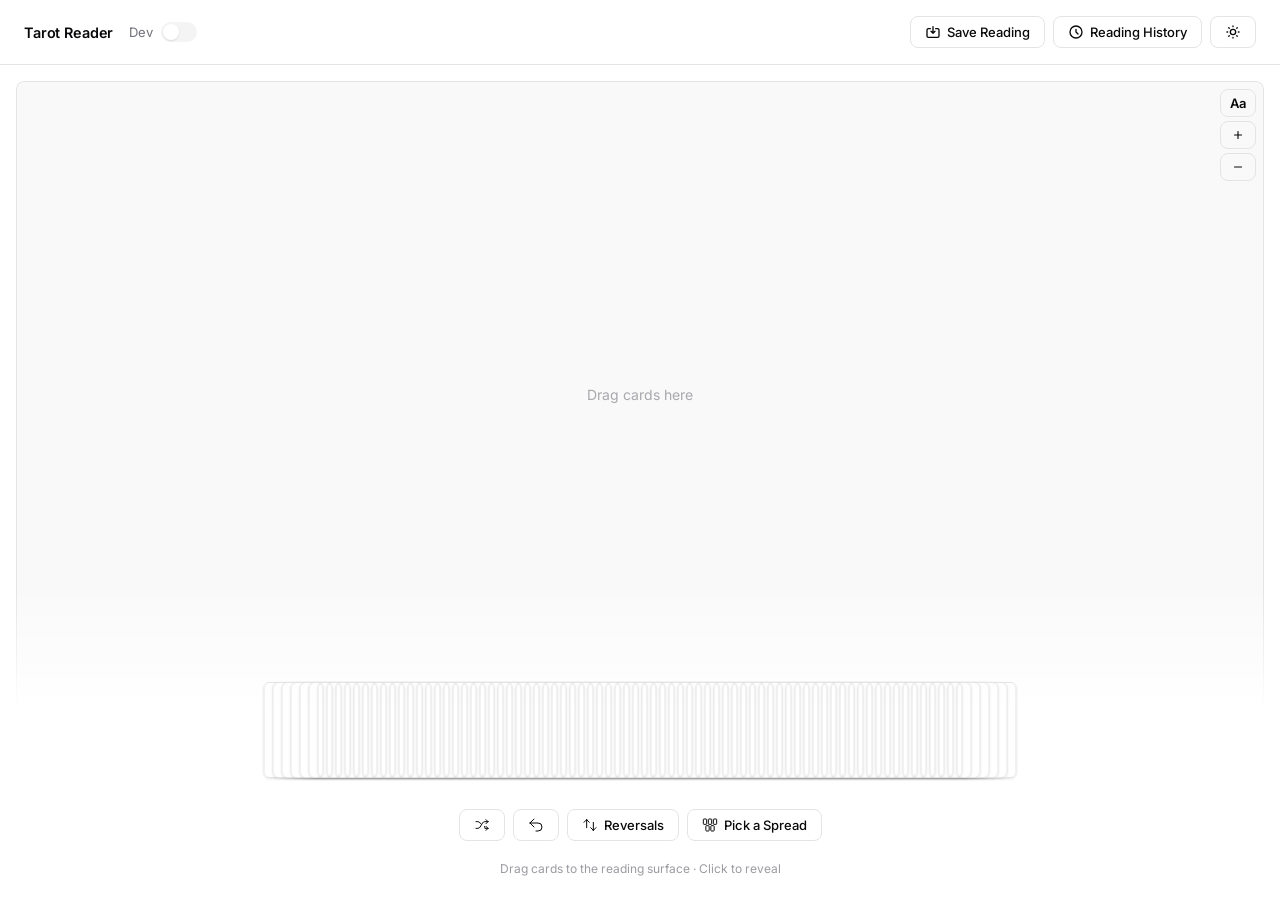
==== index.html @ 6ee3ae5f "last version long drag had miscomm. this is supposed fix" ====
<!DOCTYPE html>
<html lang="en">
<head>
    <meta charset="UTF-8">
    <meta name="viewport" content="width=device-width, initial-scale=1.0, maximum-scale=1.0, user-scalable=no, viewport-fit=cover">
    <title>Tarot Reader</title>
    <link href="https://fonts.googleapis.com/css2?family=Inter:wght@400;500;600&display=swap" rel="stylesheet">
    <style>
        :root {
            --background: 0 0% 100%;
            --foreground: 240 10% 3.9%;
            --card: 0 0% 100%;
            --card-foreground: 240 10% 3.9%;
            --primary: 240 5.9% 10%;
            --primary-foreground: 0 0% 98%;
            --muted: 240 4.8% 95.9%;
            --muted-foreground: 240 3.8% 46.1%;
            --accent: 240 4.8% 95.9%;
            --border: 240 5.9% 90%;
            --radius: 0.5rem;
            /* Responsive card sizes */
            --deck-card-width: clamp(40px, 5vw, 60px);
            --deck-card-height: calc(var(--deck-card-width) * 1.6);
            --placed-card-width: clamp(100px, 12vw, 150px);
            --placed-card-height: calc(var(--placed-card-width) * 1.6);
            --mobile-spread-card-width: calc((100vw - 60px) / 4); /* 4 cards with gaps */
            --mobile-spread-card-height: calc(var(--mobile-spread-card-width) * 1.6);
            --card-overlap: clamp(6px, 0.8vw, 10px);
        }
        .dark {
            --background: 240 10% 3.9%;
            --foreground: 0 0% 98%;
            --card: 240 10% 3.9%;
            --card-foreground: 0 0% 98%;
            --primary: 0 0% 98%;
            --primary-foreground: 240 5.9% 10%;
            --muted: 240 3.7% 15.9%;
            --muted-foreground: 240 5% 64.9%;
            --accent: 240 3.7% 15.9%;
            --border: 240 3.7% 15.9%;
        }
        * { margin: 0; padding: 0; box-sizing: border-box; }
        html, body {
            font-family: 'Inter', -apple-system, sans-serif;
            background: hsl(var(--background));
            color: hsl(var(--foreground));
            height: 100%;
            overflow: hidden;
            transition: background-color 0.2s, color 0.2s;
            user-select: none;
            -webkit-user-select: none;
            overscroll-behavior: none;
            -webkit-overflow-scrolling: none;
            touch-action: none;
        }
        body {
            position: fixed;
            width: 100%;
            height: 100%;
        }
        .app-container { display: flex; flex-direction: column; height: 100vh; }
        header {
            position: relative;
            padding: 1rem 1.5rem;
            display: flex;
            justify-content: space-between;
            align-items: center;
            border-bottom: 1px solid hsl(var(--border));
        }
        h1 { font-weight: 600; font-size: 0.9rem; letter-spacing: -0.01em; }
        .header-left { display: flex; align-items: center; gap: 1rem; }
        .controls { display: flex; gap: 0.5rem; align-items: center; }
        
        /* Mobile Menu - hidden by default */
        .menu-btn {
            display: none;
            background: transparent;
            border: 1px solid hsl(var(--border));
            border-radius: var(--radius);
            padding: 0.5rem;
            cursor: pointer;
            color: hsl(var(--foreground));
        }
        .menu-btn:hover { background: hsl(var(--accent)); }
        .menu-btn .icon { width: 1.25rem; height: 1.25rem; }
        
        .mobile-menu {
            display: none;
            position: absolute;
            top: 100%;
            left: 0;
            right: 0;
            background: hsl(var(--card));
            border-bottom: 1px solid hsl(var(--border));
            padding: 0.5rem;
            z-index: 1000;
            flex-direction: column;
            gap: 0.25rem;
            box-shadow: 0 4px 12px rgba(0, 0, 0, 0.1);
        }
        .mobile-menu.open { display: flex; }
        
        .mobile-menu-item {
            display: flex;
            align-items: center;
            gap: 0.75rem;
            padding: 0.75rem 1rem;
            background: transparent;
            border: none;
            border-radius: var(--radius);
            font-size: 0.875rem;
            font-family: inherit;
            color: hsl(var(--foreground));
            cursor: pointer;
            transition: background 0.15s ease;
        }
        .mobile-menu-item:hover { background: hsl(var(--accent)); }
        .mobile-menu-item:active { background: hsl(var(--accent)); }
        .mobile-menu-item .icon { width: 1.125rem; height: 1.125rem; flex-shrink: 0; }
        .mobile-menu-item.active { background: hsl(var(--primary) / 0.1); color: hsl(var(--primary)); }
        
        .btn {
            display: inline-flex; align-items: center; justify-content: center; gap: 0.375rem;
            font-size: 0.8125rem; font-weight: 500; font-family: inherit;
            height: 2rem; padding: 0 0.875rem; border-radius: var(--radius);
            transition: all 0.15s ease; cursor: pointer;
        }
        .btn-default { background: hsl(var(--primary)); color: hsl(var(--primary-foreground)); border: none; }
        .btn-default:hover { opacity: 0.9; }
        .btn-outline { background: transparent; border: 1px solid hsl(var(--border)); color: hsl(var(--foreground)); }
        .btn-outline:hover { background: hsl(var(--accent)); }
        .btn-outline.active { background: hsl(var(--primary)); color: hsl(var(--primary-foreground)); border-color: hsl(var(--primary)); }
        .btn-ghost { background: transparent; border: none; color: hsl(var(--foreground)); padding: 0 0.5rem; }
        .btn-ghost:hover { background: hsl(var(--accent)); }
        .btn:disabled { opacity: 0.5; cursor: not-allowed; }
        .toggle-group { display: flex; align-items: center; gap: 0.5rem; }
        .toggle-group.compact { gap: 0.375rem; }
        .toggle-group.compact .toggle-label { font-size: 0.75rem; }
        .toggle-label { font-size: 0.8125rem; color: hsl(var(--muted-foreground)); }
        .toggle {
            position: relative; width: 2.25rem; height: 1.25rem;
            background: hsl(var(--muted)); border-radius: 9999px;
            cursor: pointer; transition: background 0.2s;
        }
        .toggle::after {
            content: ''; position: absolute; top: 2px; left: 2px;
            width: 1rem; height: 1rem; background: white;
            border-radius: 50%; transition: transform 0.2s;
            box-shadow: 0 1px 2px rgba(0,0,0,0.1);
        }
        .toggle.active { background: hsl(var(--primary)); }
        .toggle.active::after { transform: translateX(1rem); }
        main { 
            flex: 1; display: flex; flex-direction: column; padding: 1rem; gap: 0.75rem; overflow: hidden;
            position: relative;
        }
        .reading-surface {
            flex: 1;
            background: hsl(var(--muted) / 0.5);
            position: relative; overflow: hidden;
            min-height: 200px;
            border-radius: var(--radius) var(--radius) 0 0;
            touch-action: manipulation;
        }
        .reading-surface::before {
            content: '';
            position: absolute;
            inset: 0;
            border: 1px solid hsl(var(--border));
            border-bottom: none;
            border-radius: var(--radius) var(--radius) 0 0;
            pointer-events: none;
            z-index: 6;
            mask-image: linear-gradient(to bottom, 
                black 0%, 
                black calc(100% - 120px),
                transparent 100%
            );
            -webkit-mask-image: linear-gradient(to bottom, 
                black 0%, 
                black calc(100% - 120px),
                transparent 100%
            );
        }
        .reading-surface::after {
            content: '';
            position: absolute;
            bottom: 0; left: 0; right: 0;
            height: 120px;
            background: linear-gradient(to bottom, 
                transparent 0%, 
                hsl(var(--background)) 100%
            );
            pointer-events: none;
            z-index: 5;
        }
        .reading-surface-content {
            position: absolute; inset: 0;
            transform-origin: center center;
            transition: transform 0.15s ease;
            touch-action: manipulation;
        }
        .reading-surface-content::before {
            content: 'Drag cards here'; position: absolute; top: 50%; left: 50%;
            transform: translate(-50%, -50%); font-size: 0.875rem;
            color: hsl(var(--muted-foreground) / 0.6); pointer-events: none;
            transition: opacity 0.3s;
        }
        .reading-surface.has-cards .reading-surface-content::before { opacity: 0; }
        .deck-controls {
            display: flex;
            justify-content: center;
            gap: 0.5rem;
        }
        
        /* Surface Tools (Aa, Zoom) */
        .surface-tools {
            position: absolute; top: 0.5rem; right: 0.5rem; z-index: 100;
            display: flex; flex-direction: column; gap: 0.25rem;
        }
        .text-tool-btn, .zoom-btn {
            padding: 0 0.5rem; height: 1.75rem; font-weight: 600;
            width: 2.25rem; justify-content: center;
        }
        .text-tool-btn.active { background: hsl(var(--primary)); color: hsl(var(--primary-foreground)); border-color: hsl(var(--primary)); }
        .text-tool-label { font-size: 0.8125rem; }
        .zoom-btn .icon { width: 0.875rem; height: 0.875rem; }
        
        /* Text Mode Cursors */
        .reading-surface.text-mode { cursor: text; }
        .reading-surface.text-mode-drawing { cursor: crosshair; }
        
        /* Text Box */
        .text-box {
            position: absolute; z-index: 55;
            min-width: 20px; min-height: 1.5em;
        }
        .text-box.show-border {
            border: 1px solid hsl(var(--border));
            border-radius: var(--radius);
            background: hsl(var(--card) / 0.5);
        }
        .text-box.editing .text-box-border,
        .text-box:hover .text-box-border {
            opacity: 1;
        }
        .text-box-border {
            position: absolute; inset: -1px;
            border: 1px solid hsl(var(--primary) / 0.5);
            border-radius: var(--radius);
            pointer-events: none; opacity: 0;
            transition: opacity 0.15s;
        }
        .text-box.show-border .text-box-border {
            border-color: hsl(var(--border));
            opacity: 1;
        }
        .text-box-content {
            width: 100%; height: auto;
            border: none; background: transparent;
            font-family: inherit; font-size: 0.8125rem; line-height: 1.5;
            color: hsl(var(--foreground)); resize: none;
            padding: 0; outline: none;
            overflow: hidden;
        }
        .text-box-content::placeholder { color: hsl(var(--muted-foreground) / 0.4); }
        
        /* Drag Zone - padding area around textarea */
        .text-box { padding: 8px; cursor: move; }
        .text-box-content { cursor: text; }
        .text-box.dragging { opacity: 0.8; cursor: grabbing; }
        .text-box.dragging * { cursor: grabbing; }
        
        /* Resize Handles */
        .text-box-handle {
            position: absolute; width: 8px; height: 8px;
            background: hsl(var(--card));
            border: 1.5px solid hsl(var(--foreground) / 0.5);
            border-radius: 1px; opacity: 0;
            transition: opacity 0.15s;
        }
        .text-box.editing .text-box-handle,
        .text-box:hover .text-box-handle { opacity: 1; }
        .text-box-handle.nw { top: -4px; left: -4px; cursor: nw-resize; }
        .text-box-handle.n { top: -4px; left: 50%; transform: translateX(-50%); cursor: n-resize; }
        .text-box-handle.ne { top: -4px; right: -4px; cursor: ne-resize; }
        .text-box-handle.e { top: 50%; right: -4px; transform: translateY(-50%); cursor: e-resize; }
        .text-box-handle.se { bottom: -4px; right: -4px; cursor: se-resize; }
        .text-box-handle.s { bottom: -4px; left: 50%; transform: translateX(-50%); cursor: s-resize; }
        .text-box-handle.sw { bottom: -4px; left: -4px; cursor: sw-resize; }
        .text-box-handle.w { top: 50%; left: -4px; transform: translateY(-50%); cursor: w-resize; }
        
        /* Text Box Controls (font size) */
        .text-box-controls {
            position: absolute; right: 100%; top: 0; margin-right: 0.5rem;
            display: flex; flex-direction: column; align-items: center;
            background: hsl(var(--card)); border: 1px solid hsl(var(--border));
            border-radius: var(--radius); padding: 0.25rem;
            box-shadow: 0 2px 8px rgba(0,0,0,0.1);
            opacity: 0; pointer-events: none;
            transition: opacity 0.15s;
        }
        .text-box.editing .text-box-controls {
            opacity: 1; pointer-events: auto;
        }
        .text-box.editing.dragging .text-box-controls {
            opacity: 0; pointer-events: none;
        }
        .text-box-font-btn {
            background: none; border: none; cursor: pointer;
            color: hsl(var(--muted-foreground)); padding: 0.25rem 0.5rem;
            font-size: 0.875rem; font-weight: 500; border-radius: 2px;
            transition: all 0.15s; line-height: 1;
        }
        .text-box-font-btn:hover { background: hsl(var(--accent)); color: hsl(var(--foreground)); }
        .text-box-font-label {
            font-size: 0.75rem; font-weight: 600; color: hsl(var(--foreground));
            padding: 0.125rem 0;
        }
        .placed-card { 
            position: absolute; cursor: pointer; 
            width: var(--placed-card-width) !important; 
            height: var(--placed-card-height) !important;
            animation: cardGrow 0.5s cubic-bezier(0.34, 1.2, 0.64, 1) forwards;
            transition: transform 0.3s ease, box-shadow 0.3s ease;
            transform-style: preserve-3d;
            transform: translate(-50%, -50%);
        }
        @keyframes cardGrow {
            0% { transform: translate(-50%, -50%) scale(0.3) translateY(20px); opacity: 0; }
            60% { opacity: 1; }
            100% { transform: translate(-50%, -50%) scale(1) translateY(0); opacity: 1; }
        }
        @keyframes cardFlip {
            0% { transform: translate(-50%, -50%) rotateY(0deg) translateY(0) scale(1); }
            30% { transform: translate(-50%, -50%) rotateY(0deg) translateY(-30px) scale(1.05); box-shadow: 0 20px 40px rgba(0,0,0,0.2); }
            50% { transform: translate(-50%, -50%) rotateY(90deg) translateY(-30px) scale(1.05); }
            100% { transform: translate(-50%, -50%) rotateY(180deg) translateY(0) scale(1); }
        }
        @keyframes cardFlipReversed {
            0% { transform: translate(-50%, -50%) rotateY(0deg) translateY(0) scale(1); }
            30% { transform: translate(-50%, -50%) rotateY(0deg) translateY(-30px) scale(1.05); box-shadow: 0 20px 40px rgba(0,0,0,0.2); }
            50% { transform: translate(-50%, -50%) rotateY(90deg) translateY(-30px) scale(1.05); }
            100% { transform: translate(-50%, -50%) rotateY(180deg) rotate(180deg) translateY(0) scale(1); }
        }
        .placed-card.flipping {
            animation: cardFlip 0.6s ease-out forwards;
            z-index: 100;
        }
        .placed-card.flipping.will-reverse {
            animation: cardFlipReversed 0.6s ease-out forwards;
        }
        .placed-card:hover:not(.flipped):not(.flipping) { transform: translate(-50%, -50%) scale(1.02); z-index: 100; }
        .placed-card.flipped { 
            transform: translate(-50%, -50%) rotateY(180deg) !important; 
            animation: none;
            transition: transform 0.2s ease-out, box-shadow 0.2s ease-out;
        }
        .placed-card.flipped.reversed { 
            transform: translate(-50%, -50%) rotateY(180deg) rotate(180deg) !important; 
        }
        .placed-card.flipped.lifting {
            transform: translate(-50%, -50%) rotateY(180deg) scale(1.08) translateY(-8px) !important;
            box-shadow: 0 12px 32px rgba(0, 0, 0, 0.3), 0 6px 12px rgba(0, 0, 0, 0.2);
            z-index: 200;
        }
        .placed-card.flipped.reversed.lifting {
            transform: translate(-50%, -50%) rotateY(180deg) rotate(180deg) scale(1.08) translateY(-8px) !important;
        }
        .placed-card .card-face { border-radius: var(--radius); }
        .placed-card .card-placeholder .card-number { font-size: 2rem; font-weight: 600; }
        .placed-card .card-placeholder .card-suit { font-size: 0.875rem; }
        .modal-card.reversed { transform: rotate(180deg); }
        .keywords-upright.active .keywords-label { font-weight: 700; }
        .keywords-reversed.active .keywords-label { font-weight: 700; }
        .keywords-upright:not(.active), .keywords-reversed:not(.active) { opacity: 0.5; }
        .deck-area {
            position: relative; 
            border-radius: var(--radius);
            height: 78px;
            flex-shrink: 0;
            overflow: visible;
            z-index: 10;
        }
        .deck-container { 
            position: absolute; 
            bottom: 0; left: 0; right: 0;
            height: clamp(100px, 15vh, 160px);
            display: flex; align-items: center; justify-content: center; 
            padding: 0.5rem 1rem;
            border-radius: var(--radius);
            transform: translateY(0);
            transition: transform 0.25s ease, clip-path 0.25s ease;
            clip-path: inset(0 0 0 0);
        }
        .deck-area.docked .deck-container {
            transform: translateY(calc(100% - 78px));
            clip-path: inset(0 0 calc(100% - 78px) 0);
        }
        .deck-area.docked:hover .deck-container,
        .deck-area.docked.dragging-active .deck-container {
            transform: translateY(0);
            clip-path: inset(0 0 0 0);
        }
        @media (max-width: 600px) {
            /* Mobile header: show menu button, hide title and dev toggle */
            .menu-btn { display: flex; }
            .header-left h1 { display: none; }
            .header-left .toggle-group { display: none; }
            
            /* Mobile header buttons - larger, icon only */
            header {
                padding: 0.75rem 1rem;
            }
            .controls {
                gap: 0.5rem;
            }
            .controls .btn {
                padding: 0.6rem;
                min-width: 44px;
                min-height: 44px;
                display: flex;
                align-items: center;
                justify-content: center;
            }
            .controls .btn .icon {
                width: 22px;
                height: 22px;
            }
            .controls .btn span {
                display: none;
            }
            
            /* Hide desktop deck controls on mobile */
            .deck-controls { display: none; }
            
            /* Hide instructions on mobile */
            .instructions { display: none; }
            
            /* Mobile deck always in docked appearance */
            .deck-container { 
                height: 200px;
            }
            .deck-area { 
                height: 130px;
                flex-shrink: 0;
            }
            /* Override ALL docked states on mobile */
            .deck-area .deck-container,
            .deck-area.docked .deck-container,
            .deck-area:hover .deck-container,
            .deck-area.docked:hover .deck-container {
                transform: translateY(calc(100% - 130px));
                clip-path: none;
            }
            
            /* Mobile staged card - visual styles only, position controlled by JS */
            .card.card-staged {
                position: fixed;
                z-index: 1000;
                box-shadow: 0 16px 40px rgba(0, 0, 0, 0.35), 0 0 20px rgba(255, 255, 255, 0.1);
            }
            .card.card-staged.floating {
                animation: cardStagedFloatMobile 2s ease-in-out infinite;
            }
            .card.card-staged.dragging {
                animation: none;
            }
            @keyframes cardStagedFloatMobile {
                0%, 100% { transform: translate(-50%, -50%) scale(1.15); }
                50% { transform: translate(-50%, -50%) translateY(-8px) scale(1.17); }
            }
            
            /* Reading surface fills available space */
            .reading-surface {
                flex: 1;
                min-height: 0;
            }
            
            /* Ensure main takes remaining space */
            main {
                flex: 1;
                display: flex;
                flex-direction: column;
                min-height: 0;
                overflow: hidden;
            }
        }
        .card {
            width: var(--deck-card-width); height: var(--deck-card-height); position: absolute; cursor: grab;
            transform-style: preserve-3d; transition: transform 0.3s ease;
        }
        .card:active { cursor: grabbing; }
        .deck-container .card {
            transition: transform 0.15s ease-out;
        }
        .deck-container:not(.dragging-active) .card:hover:not(.dragging) {
            transform: translate(-50%, calc(-50% - 15px)) translateX(var(--base-x, 0px)) translateY(var(--base-y, 0px)) rotate(var(--base-rot, 0deg)) scale(1.05) !important;
        }
        
        /* Mobile Card Picker Modal */
        .card-picker-modal {
            position: fixed;
            inset: 0;
            z-index: 2000;
            display: none;
        }
        .card-picker-modal.open {
            display: block;
        }
        .card-picker-overlay {
            position: absolute;
            inset: 0;
            background: rgba(0, 0, 0, 0.7);
            backdrop-filter: blur(4px);
        }
        .card-picker-content {
            position: absolute;
            bottom: 0;
            left: 0;
            right: 0;
            height: 70vh;
            background: hsl(var(--card));
            border-radius: 1rem 1rem 0 0;
            display: flex;
            flex-direction: column;
            overflow: hidden;
            animation: slideUp 0.25s ease-out;
            transition: transform 0.2s ease-out;
        }
        .card-picker-content.dragging {
            transition: none;
        }
        .card-picker-content.dismissing {
            animation: slideDown 0.2s ease-out forwards;
        }
        
        @keyframes slideUp {
            from { transform: translateY(100%); }
            to { transform: translateY(0); }
        }
        @keyframes slideDown {
            from { transform: translateY(0); }
            to { transform: translateY(100%); }
        }
        
        /* Notch drag handle */
        .card-picker-notch-area {
            display: flex;
            justify-content: center;
            align-items: center;
            padding: 12px 0 8px 0;
            cursor: grab;
            touch-action: none;
        }
        .card-picker-notch-area:active {
            cursor: grabbing;
        }
        .card-picker-notch {
            width: 36px;
            height: 5px;
            background: hsl(var(--muted-foreground) / 0.3);
            border-radius: 3px;
        }
        
        .card-picker-cards {
            flex: 1;
            overflow-y: auto;
            overflow-x: hidden;
            padding: 1rem 0;
            display: flex;
            flex-direction: column;
            touch-action: pan-y;
            -webkit-overflow-scrolling: touch;
            overscroll-behavior: contain;
        }
        .card-picker-cards-inner {
            display: flex;
            flex-direction: column;
            gap: 0.5rem;
            transform: translateY(75px);
            transition: transform 0.25s ease-out;
        }
        /* When nav is visible, slide content up */
        .card-picker-modal.nav-visible .card-picker-cards-inner {
            transform: translateY(0);
        }
        /* Add bottom padding when nav visible so content doesn't hide behind nav */
        .card-picker-modal.nav-visible .card-picker-cards {
            padding-bottom: 70px;
        }
        .card-picker-row {
            position: relative;
            width: 100%;
            min-height: 80px;
            flex-shrink: 0;
            opacity: 0;
            animation: rowFadeIn 0.4s ease-out forwards;
        }
        .card-picker-row:nth-child(1) { animation-delay: 0.05s; }
        .card-picker-row:nth-child(2) { animation-delay: 0.15s; }
        .card-picker-row:nth-child(3) { animation-delay: 0.25s; }
        
        @keyframes rowFadeIn {
            from {
                opacity: 0;
                transform: translateY(15px);
            }
            to {
                opacity: 1;
                transform: translateY(0);
            }
        }
        
        .card-picker-card {
            position: absolute;
            left: 50%;
            top: 50%;
            cursor: pointer;
            transition: transform 0.15s ease;
            /* Base transform uses custom properties set by JS */
            --lift: 0px;
            --scale: 1;
            transform: translate(-50%, -50%) 
                       translateX(var(--x, 0px)) 
                       translateY(calc(var(--y, 0px) + var(--lift))) 
                       rotate(var(--rot, 0deg))
                       scale(var(--scale));
            -webkit-tap-highlight-color: transparent;
        }
        /* Focused card state - no z-index change, only transforms */
        .card-picker-card.focused {
            --lift: -20px;
            --scale: 1.15;
        }
        .card-picker-card-back {
            width: 100%;
            height: 100%;
            background-color: #4a7c9b;
            background-image: url('https://steve-p.org/cards/small/sm_RWSa-X-RL.webp');
            background-size: cover;
            background-position: center;
            background-repeat: no-repeat;
            border-radius: 3px;
            box-shadow: 0 2px 4px rgba(0, 0, 0, 0.2);
            border: 1px solid hsl(var(--border));
        }
        
        /* Card picker navigation */
        .card-picker-nav {
            display: flex;
            align-items: center;
            justify-content: center;
            gap: 0.75rem;
            padding: 0.75rem 1rem;
            border-top: 1px solid hsl(var(--border));
            background: hsl(var(--card));
            position: absolute;
            bottom: 0;
            left: 0;
            right: 0;
            transform: translateY(100%);
            transition: transform 0.25s ease-out;
        }
        .card-picker-nav.visible {
            transform: translateY(0);
        }
        .card-picker-nav-btn {
            width: 44px;
            height: 44px;
            border-radius: 50%;
            border: 1px solid hsl(var(--border));
            background: hsl(var(--background));
            color: hsl(var(--foreground));
            font-size: 1.25rem;
            cursor: pointer;
            display: flex;
            align-items: center;
            justify-content: center;
            transition: background 0.15s, opacity 0.15s;
        }
        .card-picker-nav-btn:active {
            background: hsl(var(--accent));
        }
        .card-picker-nav-btn:disabled {
            opacity: 0.3;
            cursor: not-allowed;
        }
        .card-picker-action-btn {
            width: 44px;
            height: 44px;
            border-radius: 0.5rem;
            border: 1px solid hsl(var(--border));
            background: hsl(var(--background));
            color: hsl(var(--foreground));
            cursor: pointer;
            display: flex;
            align-items: center;
            justify-content: center;
            transition: background 0.15s, opacity 0.15s;
        }
        .card-picker-action-btn:active {
            background: hsl(var(--accent));
        }
        .card-picker-action-btn:disabled {
            opacity: 0.3;
            cursor: not-allowed;
        }
        
        /* Card ready to place - staged above deck */
        .deck-container .card.card-staged {
            top: 50% !important;
            transform: translate(-50%, -50%) translateY(-60px) scale(1.15) !important;
            z-index: 200 !important;
            box-shadow: 0 16px 40px rgba(0, 0, 0, 0.35), 0 0 20px rgba(255, 255, 255, 0.1);
            animation: cardStagedFloat 2s ease-in-out infinite;
        }
        @keyframes cardStagedFloat {
            0%, 100% { transform: translate(-50%, -50%) translateY(-60px) scale(1.15); }
            50% { transform: translate(-50%, -50%) translateY(-66px) scale(1.17); }
        }
        
        .card.dragging {
            transition: none !important;
            z-index: 10000 !important;
            pointer-events: none;
        }
        .card-face {
            position: absolute; width: 100%; height: 100%;
            backface-visibility: hidden; -webkit-backface-visibility: hidden;
            border-radius: calc(var(--radius) - 2px);
            box-shadow: 0 1px 3px rgba(0,0,0,0.08), 0 1px 2px rgba(0,0,0,0.04);
        }
        .card-back {
            background: url('https://steve-p.org/cards/small/sm_RWSa-X-RL.webp') center/cover;
            display: flex;
            align-items: center; justify-content: center;
            border: 1px solid hsl(var(--border));
            z-index: 2;
        }
        .card-front {
            background: hsl(var(--card)); transform: rotateY(180deg);
            display: flex; flex-direction: column; align-items: center;
            justify-content: center; padding: 0.25rem; overflow: hidden;
            border: 1px solid hsl(var(--border));
        }
        .card-front img { width: 100%; height: 100%; object-fit: cover; border-radius: 2px; }
        .card-placeholder {
            width: 100%; height: 100%; display: flex; flex-direction: column;
            align-items: center; justify-content: center; text-align: center; gap: 0.125rem;
        }
        .card-placeholder .card-number { font-size: 1rem; font-weight: 600; color: hsl(var(--foreground)); }
        .card-placeholder .card-suit { font-size: 0.625rem; color: hsl(var(--muted-foreground)); text-transform: uppercase; letter-spacing: 0.02em; }
        .card.flipped { transform: rotateY(180deg); }
        .dev-label {
            position: absolute; bottom: -14px; left: 50%; transform: translateX(-50%);
            font-size: 0.5rem; font-family: ui-monospace, monospace;
            color: hsl(var(--muted-foreground)); white-space: nowrap;
            background: hsl(var(--background)); padding: 1px 3px; border-radius: 2px;
            opacity: 0; transition: opacity 0.15s ease; border: 1px solid hsl(var(--border));
        }
        body.dev-mode .dev-label { opacity: 1; }
        .card.shuffling { transition: transform 0.4s cubic-bezier(0.34, 1.56, 0.64, 1); }
        .card.settling { transition: transform 0.5s cubic-bezier(0.25, 0.46, 0.45, 0.94); }
        .card-modal {
            position: fixed; inset: 0; 
            background: hsl(var(--background) / 0.85);
            backdrop-filter: blur(12px); 
            display: flex; align-items: center;
            justify-content: center; z-index: 1000; 
            opacity: 0; visibility: hidden;
            transition: opacity 0.2s ease, visibility 0s 0.2s;
            padding: 1rem;
        }
        .card-modal.active { 
            opacity: 1; visibility: visible; 
            transition: opacity 0.2s ease, visibility 0s 0s;
        }
        .modal-content {
            background: hsl(var(--card)); border: 1px solid hsl(var(--border));
            border-radius: var(--radius); padding: 2.5rem; text-align: center;
            box-shadow: 0 10px 40px rgba(0,0,0,0.1); max-width: 520px; width: 95%;
            max-height: 90vh; overflow-y: auto;
            user-select: text;
            -webkit-user-select: text;
        }
        .modal-position-title {
            margin-bottom: 1rem; text-align: center;
        }
        .modal-position-title .position-name {
            font-size: 0.75rem; font-weight: 600; text-transform: uppercase;
            letter-spacing: 0.05em; color: hsl(var(--primary));
            background: hsl(var(--primary) / 0.1); padding: 0.375rem 1rem;
            border-radius: 9999px; display: inline-block;
        }
        .modal-position-title .position-prompt {
            display: block; margin-top: 0.5rem;
            font-size: 0.875rem; font-style: italic;
            color: hsl(var(--muted-foreground)); line-height: 1.4;
        }
        .modal-card {
            width: 220px; height: 352px; margin: 0 auto 1.5rem; border-radius: var(--radius);
            overflow: hidden; background: hsl(var(--muted)); display: flex;
            align-items: center; justify-content: center; border: 1px solid hsl(var(--border));
        }
        .modal-card img { width: 100%; height: 100%; object-fit: cover; }
        .modal-placeholder { text-align: center; padding: 1.5rem; }
        .modal-placeholder .card-number { font-size: 3.5rem; font-weight: 600; margin-bottom: 0.5rem; }
        .modal-placeholder .card-suit { font-size: 1rem; color: hsl(var(--muted-foreground)); text-transform: uppercase; letter-spacing: 0.05em; }
        .modal-title { font-weight: 600; font-size: 1.5rem; margin-bottom: 0.25rem; }
        .modal-subtitle { font-size: 1rem; color: hsl(var(--muted-foreground)); margin-bottom: 1.25rem; }
        .modal-meanings { text-align: left; }
        .meanings-toggle {
            width: 100%; display: flex; align-items: center; justify-content: space-between;
            padding: 0.625rem 0.75rem; background: hsl(var(--muted) / 0.5); border: none;
            border-radius: calc(var(--radius) - 2px); cursor: pointer; font-size: 0.8125rem;
            font-weight: 500; color: hsl(var(--foreground)); transition: background 0.15s;
        }
        .meanings-toggle:hover { background: hsl(var(--muted)); }
        .meanings-toggle .chevron { width: 1rem; height: 1rem; transition: transform 0.2s; }
        .meanings-toggle.expanded .chevron { transform: rotate(180deg); }
        .meanings-content {
            display: none; padding-top: 0.75rem;
        }
        .meanings-content.expanded { display: block; }
        .keywords-section { display: flex; flex-direction: column; gap: 0.5rem; margin-bottom: 1rem; padding: 0.75rem; background: hsl(var(--muted) / 0.5); border-radius: calc(var(--radius) - 2px); }
        .keywords-upright, .keywords-reversed { display: flex; align-items: flex-start; gap: 0.5rem; }
        .keywords-label { font-size: 0.625rem; font-weight: 600; text-transform: uppercase; letter-spacing: 0.05em; color: hsl(var(--muted-foreground)); min-width: 52px; padding-top: 0.125rem; }
        .keywords-upright .keywords-label { color: hsl(142 76% 36%); }
        .keywords-reversed .keywords-label { color: hsl(0 72% 51%); }
        .keywords-list { font-size: 0.8125rem; color: hsl(var(--foreground)); line-height: 1.4; }
        .meaning-text { font-size: 0.875rem; line-height: 1.6; color: hsl(var(--foreground) / 0.85); }
        .modal-close {
            position: absolute; top: 1rem; right: 1rem; width: 2rem; height: 2rem;
            display: flex; align-items: center; justify-content: center;
            background: hsl(var(--card)); border: 1px solid hsl(var(--border));
            border-radius: var(--radius); color: hsl(var(--foreground));
            font-size: 1.25rem; cursor: pointer; transition: background 0.15s;
        }
        .modal-close:hover { background: hsl(var(--accent)); }
        .dev-panel {
            position: fixed; bottom: 0; left: 0; right: 0; background: hsl(var(--card));
            border-top: 1px solid hsl(var(--border)); padding: 0.875rem 1rem;
            transform: translateY(100%); transition: transform 0.2s ease;
            max-height: 22vh; overflow-y: auto; z-index: 500;
        }
        body.dev-mode .dev-panel { transform: translateY(0); }
        .dev-panel h3 { font-size: 0.6875rem; font-weight: 600; text-transform: uppercase; letter-spacing: 0.04em; color: hsl(var(--muted-foreground)); margin-bottom: 0.5rem; }
        .dev-info { display: flex; flex-wrap: wrap; gap: 0.25rem; font-size: 0.5625rem; font-family: ui-monospace, monospace; }
        .dev-info span { background: hsl(var(--muted)); padding: 2px 5px; border-radius: 2px; }
        .dev-info span.duplicate { background: hsl(0 84% 60% / 0.15); color: hsl(0 84% 50%); }
        .validation-status { margin-top: 0.5rem; padding: 0.375rem 0.625rem; border-radius: var(--radius); font-size: 0.6875rem; font-family: ui-monospace, monospace; }
        .validation-status.valid { background: hsl(142 76% 36% / 0.1); color: hsl(142 70% 35%); }
        .validation-status.invalid { background: hsl(0 84% 60% / 0.1); color: hsl(0 84% 50%); }
        .instructions { text-align: center; font-size: 0.75rem; color: hsl(var(--muted-foreground) / 0.7); pointer-events: none; padding: 0.5rem 0; }
        .icon { width: 1rem; height: 1rem; }
        
        /* Save Modal */
        .save-modal {
            position: fixed; inset: 0; background: hsl(var(--background) / 0.8);
            backdrop-filter: blur(4px); display: flex; align-items: center;
            justify-content: center; z-index: 1100; opacity: 0; visibility: hidden;
            transition: all 0.2s ease;
        }
        .save-modal.active { opacity: 1; visibility: visible; }
        .save-modal-content {
            background: hsl(var(--card)); border: 1px solid hsl(var(--border));
            border-radius: var(--radius); padding: 1.5rem; width: 90%; max-width: 320px;
            transform: scale(0.95); transition: transform 0.2s ease;
        }
        .save-modal.active .save-modal-content { transform: scale(1); }
        .save-modal-content h3 { font-size: 1rem; font-weight: 600; margin-bottom: 1rem; }
        .save-modal-content input {
            width: 100%; padding: 0.5rem 0.75rem; border: 1px solid hsl(var(--border));
            border-radius: var(--radius); font-size: 0.875rem; font-family: inherit;
            background: hsl(var(--background)); color: hsl(var(--foreground));
            margin-bottom: 1rem;
        }
        .save-modal-content input:focus { outline: none; border-color: hsl(var(--primary)); }
        .save-modal-buttons { display: flex; gap: 0.5rem; justify-content: flex-end; flex-wrap: wrap; }
        .save-existing-info {
            background: hsl(var(--muted) / 0.5); padding: 0.75rem;
            border-radius: var(--radius); margin-bottom: 1rem; display: none;
        }
        .save-existing-info.show { display: block; }
        .save-existing-label { font-size: 0.75rem; color: hsl(var(--muted-foreground)); margin: 0 0 0.25rem 0; }
        .save-existing-title { font-size: 0.875rem; font-weight: 500; margin: 0 0 0.125rem 0; }
        .save-existing-date { font-size: 0.75rem; color: hsl(var(--muted-foreground)); margin: 0; }
        #saveNewBtn { display: none; }
        .save-modal.has-existing #saveNewBtn { display: inline-flex; }
        .save-modal.has-existing #saveConfirmBtn::after { content: ' (Overwrite)'; }
        
        /* History Panel */
        .history-overlay {
            position: fixed; inset: 0; background: hsl(var(--background) / 0.5);
            backdrop-filter: blur(2px); z-index: 1000; opacity: 0; visibility: hidden;
            transition: all 0.2s ease;
        }
        .history-overlay.active { opacity: 1; visibility: visible; }
        .history-panel {
            position: fixed; top: 0; right: 0; bottom: 0; width: 90%; max-width: 360px;
            background: hsl(var(--card)); border-left: 1px solid hsl(var(--border));
            z-index: 1001; transform: translateX(100%); transition: transform 0.3s ease;
            display: flex; flex-direction: column;
        }
        .history-panel.active { transform: translateX(0); }
        .history-header {
            display: flex; align-items: center; justify-content: space-between;
            padding: 1rem; border-bottom: 1px solid hsl(var(--border));
        }
        .history-header h3 { font-size: 1rem; font-weight: 600; margin: 0; }
        .history-close { padding: 0.25rem; }
        .history-list {
            flex: 1; overflow-y: auto; padding: 0.5rem;
        }
        .history-item {
            padding: 0.75rem; border: 1px solid hsl(var(--border)); border-radius: var(--radius);
            margin-bottom: 0.5rem; cursor: pointer; transition: all 0.15s;
        }
        .history-item:hover { background: hsl(var(--muted) / 0.5); }
        .history-item-title { font-weight: 500; font-size: 0.875rem; margin-bottom: 0.25rem; }
        .history-item-meta { font-size: 0.75rem; color: hsl(var(--muted-foreground)); display: flex; justify-content: space-between; align-items: center; }
        .history-item-cards { display: flex; gap: 0.25rem; margin-top: 0.5rem; flex-wrap: wrap; }
        .history-item-card {
            width: 24px; height: 38px; background: hsl(var(--muted));
            border-radius: 2px; border: 1px solid hsl(var(--border));
            display: flex; align-items: center; justify-content: center;
            font-size: 0.5rem; font-weight: 600; overflow: hidden;
        }
        .history-item-card.reversed { transform: rotate(180deg); }
        .history-item-card img { width: 100%; height: 100%; object-fit: cover; }
        .history-item-delete {
            background: none; border: none; color: hsl(var(--muted-foreground));
            cursor: pointer; padding: 0.25rem; border-radius: var(--radius);
            opacity: 0; transition: all 0.15s;
        }
        .history-item:hover .history-item-delete { opacity: 1; }
        .history-item-delete:hover { color: hsl(0 84% 50%); background: hsl(0 84% 50% / 0.1); }
        .history-empty {
            flex: 1; display: flex; align-items: center; justify-content: center;
            color: hsl(var(--muted-foreground)); font-size: 0.875rem;
        }
        .history-empty.hidden { display: none; }
        .history-footer {
            padding: 0.75rem 1rem; border-top: 1px solid hsl(var(--border));
        }
        .btn-danger { color: hsl(0 84% 50%); }
        .btn-danger:hover { background: hsl(0 84% 50% / 0.1); }
        
        /* Toast */
        .toast {
            position: fixed; bottom: 1.5rem; left: 50%; transform: translateX(-50%) translateY(1rem);
            background: hsl(var(--primary)); color: hsl(var(--primary-foreground));
            padding: 0.625rem 1rem; border-radius: var(--radius); font-size: 0.875rem;
            opacity: 0; transition: all 0.3s ease; z-index: 2000;
            box-shadow: 0 4px 12px rgba(0,0,0,0.15);
        }
        .toast.show { opacity: 1; transform: translateX(-50%) translateY(0); }
        
        /* Spread Panel */
        .spread-overlay {
            position: fixed; inset: 0; background: hsl(var(--background) / 0.5);
            backdrop-filter: blur(2px); z-index: 1000; opacity: 0; visibility: hidden;
            transition: all 0.2s ease;
        }
        .spread-overlay.active { opacity: 1; visibility: visible; }
        .spread-panel {
            position: fixed; top: 50%; left: 50%; transform: translate(-50%, -50%) scale(0.95);
            background: hsl(var(--card)); border: 1px solid hsl(var(--border));
            border-radius: var(--radius); z-index: 1001; width: 90%; max-width: 500px;
            max-height: 80vh; display: flex; flex-direction: column;
            opacity: 0; visibility: hidden; transition: all 0.2s ease;
        }
        .spread-panel.active { opacity: 1; visibility: visible; transform: translate(-50%, -50%) scale(1); }
        .spread-panel-header {
            display: flex; align-items: center; justify-content: space-between;
            padding: 1rem 1.25rem; border-bottom: 1px solid hsl(var(--border));
        }
        .spread-panel-header h3 { font-size: 1rem; font-weight: 600; margin: 0; }
        .spread-panel-close { padding: 0.25rem; }
        .spread-list { flex: 1; overflow-y: auto; padding: 0.75rem; }
        .spread-item {
            padding: 0.875rem; border: 1px solid hsl(var(--border)); border-radius: var(--radius);
            margin-bottom: 0.5rem; cursor: pointer; transition: all 0.15s;
        }
        .spread-item:hover { background: hsl(var(--muted) / 0.5); border-color: hsl(var(--primary) / 0.5); }
        .spread-item.active { background: hsl(var(--primary) / 0.1); border-color: hsl(var(--primary)); }
        .spread-item-header { display: flex; align-items: center; justify-content: space-between; margin-bottom: 0.375rem; }
        .spread-item-name { font-weight: 500; font-size: 0.9375rem; }
        .spread-item-count { font-size: 0.75rem; color: hsl(var(--muted-foreground)); background: hsl(var(--muted)); padding: 0.125rem 0.5rem; border-radius: 9999px; }
        .spread-item-desc { font-size: 0.8125rem; color: hsl(var(--muted-foreground)); line-height: 1.4; }
        .spread-item-preview { display: flex; gap: 0.25rem; margin-top: 0.5rem; justify-content: center; }
        .spread-preview-slot { width: 16px; height: 24px; border: 1px solid hsl(var(--border)); border-radius: 2px; background: hsl(var(--muted) / 0.3); }
        .spread-panel-footer { padding: 0.75rem 1.25rem; border-top: 1px solid hsl(var(--border)); }
        
        /* Spread Slots on Reading Surface */
        .spread-slot {
            position: absolute; transform: translate(-50%, -50%);
            border: 1px solid hsl(var(--border)); border-radius: var(--radius);
            background: hsl(var(--muted) / 0.4);
            display: flex; flex-direction: column;
            align-items: center; justify-content: center;
            pointer-events: none;
            width: var(--placed-card-width);
            height: var(--placed-card-height);
            box-shadow: inset 0 2px 4px rgba(0,0,0,0.05);
            z-index: 10;
        }
        .spread-slot.highlight {
            border-color: hsl(var(--primary)); 
            background: hsl(var(--primary) / 0.15);
            box-shadow: 0 0 0 2px hsl(var(--primary) / 0.3);
        }
        .spread-slot-label {
            position: absolute; top: -1.5rem; left: 50%; transform: translateX(-50%);
            font-size: 0.625rem; color: hsl(var(--foreground)); font-weight: 500;
            white-space: nowrap; text-align: center;
            z-index: 200;
            background: hsl(var(--card)); 
            border: 1px solid hsl(var(--border));
            padding: 0.1875rem 0.5rem;
            border-radius: 9999px;
            box-shadow: 0 1px 3px rgba(0,0,0,0.1);
            cursor: help;
            pointer-events: auto;
        }
        .spread-slot.filled { 
            background: transparent; 
            border-color: transparent;
            box-shadow: none;
        }
        
        /* Mobile Spread Guided Mode */
        .spread-slot.active-slot {
            box-shadow: 0 0 20px rgba(128, 128, 128, 0.6), 0 0 40px rgba(128, 128, 128, 0.3);
            border-color: hsl(var(--foreground) / 0.3);
            z-index: 50;
        }
        .spread-slot.future-slot {
            opacity: 0.4;
        }
        .spread-step-indicator {
            position: absolute;
            transform: translate(-50%, -100%);
            margin-top: -8px;
            background: hsl(var(--card));
            border: 1px solid hsl(var(--border));
            border-radius: var(--radius);
            padding: 0.5rem 0.75rem;
            font-size: 0.75rem;
            font-weight: 500;
            color: hsl(var(--foreground));
            white-space: nowrap;
            box-shadow: 0 2px 8px rgba(0, 0, 0, 0.15);
            z-index: 100;
            pointer-events: none;
        }
        .spread-step-indicator::after {
            content: '';
            position: absolute;
            bottom: -6px;
            left: 50%;
            transform: translateX(-50%);
            width: 0;
            height: 0;
            border-left: 6px solid transparent;
            border-right: 6px solid transparent;
            border-top: 6px solid hsl(var(--card));
        }
        
        @media (max-width: 600px) {
            /* Mobile spread card sizing */
            body.mobile-spread-mode .spread-slot,
            body.mobile-spread-mode .placed-card {
                width: var(--mobile-spread-card-width) !important;
                height: var(--mobile-spread-card-height) !important;
            }
        }
        
        /* Spread Reference Panel */
        .spread-reference {
            position: absolute; top: 0.5rem; left: 0.5rem;
            width: 160px; min-width: 120px; max-width: 300px;
            background: hsl(var(--card));
            border: 1px solid hsl(var(--border)); border-radius: var(--radius);
            box-shadow: 0 4px 12px rgba(0,0,0,0.15);
            z-index: 100; overflow: hidden;
            display: none;
            transition: width 0.2s ease-out, height 0.2s ease-out;
        }
        .spread-reference:not(.minimized) {
            resize: both;
        }
        .spread-reference.active { display: block; }
        .spread-reference.dragging {
            transition: none;
            user-select: none;
        }
        .spread-reference-header {
            display: flex; align-items: center; justify-content: space-between;
            padding: 0.375rem 0.5rem; background: hsl(var(--muted) / 0.5);
            border-bottom: 1px solid hsl(var(--border));
            cursor: move;
            gap: 0.5rem;
        }
        .spread-reference-notch {
            width: 12px; height: 12px;
            flex-shrink: 0;
            display: flex;
            align-items: center;
            justify-content: center;
            transition: transform 0.2s ease-out;
        }
        .spread-reference-notch::before {
            content: '';
            width: 8px; height: 8px;
            border-left: 2px solid hsl(var(--muted-foreground));
            border-bottom: 2px solid hsl(var(--muted-foreground));
            transform: rotate(-45deg) translateY(-2px);
        }
        .spread-reference.minimized .spread-reference-notch {
            transform: rotate(180deg);
        }
        .spread-reference-title {
            font-size: 0.625rem; font-weight: 600; color: hsl(var(--foreground));
            text-transform: uppercase; letter-spacing: 0.025em;
            flex: 1;
            white-space: nowrap;
            overflow: hidden;
            text-overflow: ellipsis;
        }
        .spread-reference-close {
            width: 1rem; height: 1rem; border-radius: 50%;
            background: hsl(var(--muted)); border: none; cursor: pointer;
            display: flex; align-items: center; justify-content: center;
            color: hsl(var(--muted-foreground)); font-size: 0.625rem; line-height: 1;
            flex-shrink: 0;
        }
        .spread-reference-close:hover { background: hsl(var(--destructive) / 0.2); color: hsl(var(--destructive)); }
        .spread-reference-content {
            padding: 0.5rem; aspect-ratio: 1; position: relative;
            background: hsl(var(--background)); min-height: 100px;
            transition: height 0.2s ease-out, padding 0.2s ease-out, opacity 0.15s ease-out;
        }
        .spread-reference.minimized .spread-reference-content {
            height: 0 !important;
            min-height: 0;
            padding: 0;
            opacity: 0;
            overflow: hidden;
        }
        .spread-reference.minimized {
            width: auto !important;
            height: auto !important;
            resize: none;
        }
        .spread-reference.minimized .spread-reference-header {
            border-bottom: none;
        }
        .spread-ref-card {
            position: absolute; transform: translate(-50%, -50%);
            width: 20px; height: 32px;
            background: hsl(var(--card)); border: 1px solid hsl(var(--border));
            border-radius: 2px; display: flex; align-items: center; justify-content: center;
            font-size: 0.625rem; font-weight: 600; color: hsl(var(--foreground));
        }
        .spread-ref-card.filled {
            background: hsl(var(--primary)); color: hsl(var(--primary-foreground));
            border-color: hsl(var(--primary));
        }
        
        @media (max-width: 600px) {
            .spread-reference {
                z-index: 150; /* Above dock on mobile */
            }
        }
    </style>
</head>
<body>
    <div class="app-container">
        <header>
            <div class="header-left">
                <button class="menu-btn" id="menuBtn" title="Menu">
                    <svg class="icon" xmlns="http://www.w3.org/2000/svg" fill="none" viewBox="0 0 24 24" stroke="currentColor" stroke-width="2">
                        <path stroke-linecap="round" stroke-linejoin="round" d="M4 6h16M4 12h16M4 18h16" />
                    </svg>
                </button>
                <h1>Tarot Reader</h1>
                <div class="toggle-group">
                    <span class="toggle-label">Dev</span>
                    <div class="toggle" id="devToggle"></div>
                </div>
            </div>
            <div class="controls">
                <button class="btn btn-outline" id="saveBtn" title="Save Reading">
                    <svg class="icon" xmlns="http://www.w3.org/2000/svg" fill="none" viewBox="0 0 24 24" stroke="currentColor" stroke-width="2">
                        <path stroke-linecap="round" stroke-linejoin="round" d="M8 7H5a2 2 0 00-2 2v9a2 2 0 002 2h14a2 2 0 002-2V9a2 2 0 00-2-2h-3m-1 4l-3 3m0 0l-3-3m3 3V4" />
                    </svg>
                    <span>Save Reading</span>
                </button>
                <button class="btn btn-outline" id="historyBtn" title="Reading History">
                    <svg class="icon" xmlns="http://www.w3.org/2000/svg" fill="none" viewBox="0 0 24 24" stroke="currentColor" stroke-width="2">
                        <path stroke-linecap="round" stroke-linejoin="round" d="M12 8v4l3 3m6-3a9 9 0 11-18 0 9 9 0 0118 0z" />
                    </svg>
                    <span>Reading History</span>
                </button>
                <button class="btn btn-outline" id="themeToggle" title="Toggle theme">
                    <svg class="icon" id="themeIcon" xmlns="http://www.w3.org/2000/svg" fill="none" viewBox="0 0 24 24" stroke="currentColor" stroke-width="2">
                        <path stroke-linecap="round" stroke-linejoin="round" d="M12 3v1m0 16v1m9-9h-1M4 12H3m15.364 6.364l-.707-.707M6.343 6.343l-.707-.707m12.728 0l-.707.707M6.343 17.657l-.707.707M16 12a4 4 0 11-8 0 4 4 0 018 0z" />
                    </svg>
                </button>
            </div>
            
            <!-- Mobile Menu Dropdown -->
            <div class="mobile-menu" id="mobileMenu">
                <button class="mobile-menu-item" id="mobileShuffleBtn">
                    <svg class="icon" xmlns="http://www.w3.org/2000/svg" fill="none" viewBox="0 0 24 24" stroke="currentColor" stroke-width="1.5">
                        <path stroke-linecap="round" stroke-linejoin="round" d="M3 17h2.735a4 4 0 003.43-1.94l3.67-6.12A4 4 0 0116.265 7H21m0 0l-3-3m3 3l-3 3M3 7h2.735a4 4 0 013.43 1.94l.5.83m6.07 4.29l.5.83A4 4 0 0016.265 17H21m0 0l-3-3m3 3l-3 3" />
                    </svg>
                    <span>Shuffle</span>
                </button>
                <button class="mobile-menu-item" id="mobileResetBtn">
                    <svg class="icon" xmlns="http://www.w3.org/2000/svg" fill="none" viewBox="0 0 24 24" stroke="currentColor" stroke-width="1.5">
                        <path stroke-linecap="round" stroke-linejoin="round" d="M9 15L3 9m0 0l6-6M3 9h12a6 6 0 010 12h-3" />
                    </svg>
                    <span>Reset</span>
                </button>
                <button class="mobile-menu-item" id="mobileReversalsBtn">
                    <svg class="icon" xmlns="http://www.w3.org/2000/svg" fill="none" viewBox="0 0 24 24" stroke="currentColor" stroke-width="1.5">
                        <path stroke-linecap="round" stroke-linejoin="round" d="M7 16V4m0 0L3 8m4-4l4 4m6 0v12m0 0l4-4m-4 4l-4-4" />
                    </svg>
                    <span>Reversals</span>
                </button>
                <button class="mobile-menu-item" id="mobileSpreadBtn">
                    <svg class="icon" xmlns="http://www.w3.org/2000/svg" fill="none" viewBox="0 0 24 24" stroke="currentColor" stroke-width="1.5">
                        <rect x="2" y="3" width="5" height="8" rx="1" />
                        <rect x="9.5" y="3" width="5" height="8" rx="1" />
                        <rect x="17" y="3" width="5" height="8" rx="1" />
                        <rect x="5.75" y="13" width="5" height="8" rx="1" />
                        <rect x="13.25" y="13" width="5" height="8" rx="1" />
                    </svg>
                    <span>Pick a Spread</span>
                </button>
            </div>
        </header>
        <main>
            <div class="reading-surface" id="readingSurface">
                <div class="surface-tools">
                    <button class="btn btn-outline text-tool-btn" id="textToolBtn" title="Text Tool (Aa)">
                        <span class="text-tool-label">Aa</span>
                    </button>
                    <button class="btn btn-outline zoom-btn" id="zoomInBtn" title="Zoom In">
                        <svg class="icon" xmlns="http://www.w3.org/2000/svg" fill="none" viewBox="0 0 24 24" stroke="currentColor" stroke-width="2">
                            <path stroke-linecap="round" stroke-linejoin="round" d="M12 6v12m6-6H6" />
                        </svg>
                    </button>
                    <button class="btn btn-outline zoom-btn" id="zoomOutBtn" title="Zoom Out">
                        <svg class="icon" xmlns="http://www.w3.org/2000/svg" fill="none" viewBox="0 0 24 24" stroke="currentColor" stroke-width="2">
                            <path stroke-linecap="round" stroke-linejoin="round" d="M18 12H6" />
                        </svg>
                    </button>
                </div>
                <div class="spread-reference" id="spreadReference">
                    <div class="spread-reference-header" id="spreadRefHeader">
                        <div class="spread-reference-notch"></div>
                        <span class="spread-reference-title" id="spreadRefTitle">Spread</span>
                        <button class="spread-reference-close" id="spreadRefClose">×</button>
                    </div>
                    <div class="spread-reference-content" id="spreadRefContent">
                        <!-- Populated by JS -->
                    </div>
                </div>
                <div class="reading-surface-content" id="readingSurfaceContent"></div>
            </div>
            <div class="deck-area">
                <div class="deck-container" id="deckContainer"></div>
            </div>
            <div class="deck-controls">
                <button class="btn btn-outline" id="shuffleBtn" title="Shuffle">
                    <svg class="icon" xmlns="http://www.w3.org/2000/svg" fill="none" viewBox="0 0 24 24" stroke="currentColor" stroke-width="1.5">
                        <path stroke-linecap="round" stroke-linejoin="round" d="M3 17h2.735a4 4 0 003.43-1.94l3.67-6.12A4 4 0 0116.265 7H21m0 0l-3-3m3 3l-3 3M3 7h2.735a4 4 0 013.43 1.94l.5.83m6.07 4.29l.5.83A4 4 0 0016.265 17H21m0 0l-3-3m3 3l-3 3" />
                    </svg>
                </button>
                <button class="btn btn-outline" id="resetBtn" title="Return Cards">
                    <svg class="icon" xmlns="http://www.w3.org/2000/svg" fill="none" viewBox="0 0 24 24" stroke="currentColor" stroke-width="1.5">
                        <path stroke-linecap="round" stroke-linejoin="round" d="M9 15L3 9m0 0l6-6M3 9h12a6 6 0 010 12h-3" />
                    </svg>
                </button>
                <button class="btn btn-outline toggle-btn" id="reversalsToggle" title="Reversals">
                    <svg class="icon" xmlns="http://www.w3.org/2000/svg" fill="none" viewBox="0 0 24 24" stroke="currentColor" stroke-width="1.5">
                        <path stroke-linecap="round" stroke-linejoin="round" d="M7 16V4m0 0L3 8m4-4l4 4m6 0v12m0 0l4-4m-4 4l-4-4" />
                    </svg>
                    <span>Reversals</span>
                </button>
                <button class="btn btn-outline" id="spreadBtn" title="Pick a Spread">
                    <svg class="icon" xmlns="http://www.w3.org/2000/svg" fill="none" viewBox="0 0 24 24" stroke="currentColor" stroke-width="1.5">
                        <rect x="2" y="3" width="5" height="8" rx="1" />
                        <rect x="9.5" y="3" width="5" height="8" rx="1" />
                        <rect x="17" y="3" width="5" height="8" rx="1" />
                        <rect x="5.75" y="13" width="5" height="8" rx="1" />
                        <rect x="13.25" y="13" width="5" height="8" rx="1" />
                    </svg>
                    <span>Pick a Spread</span>
                </button>
            </div>
            <p class="instructions">Drag cards to the reading surface · Click to reveal</p>
        </main>
    </div>
    <div class="card-modal" id="cardModal">
        <button class="modal-close" id="modalClose">×</button>
        <div class="modal-content">
            <div class="modal-position-title" id="modalPositionTitle" style="display: none;"></div>
            <div class="modal-card" id="modalCard"></div>
            <h2 class="modal-title" id="modalTitle"></h2>
            <p class="modal-subtitle" id="modalSubtitle"></p>
            <div class="modal-meanings" id="modalMeanings">
                <button class="meanings-toggle" id="meaningsToggle">
                    <span>Meanings</span>
                    <svg class="chevron" xmlns="http://www.w3.org/2000/svg" fill="none" viewBox="0 0 24 24" stroke="currentColor" stroke-width="2">
                        <path stroke-linecap="round" stroke-linejoin="round" d="M19 9l-7 7-7-7" />
                    </svg>
                </button>
                <div class="meanings-content" id="meaningsContent">
                    <div class="keywords-section">
                        <div class="keywords-upright">
                            <span class="keywords-label">Upright</span>
                            <span class="keywords-list" id="keywordsUpright"></span>
                        </div>
                        <div class="keywords-reversed">
                            <span class="keywords-label">Reversed</span>
                            <span class="keywords-list" id="keywordsReversed"></span>
                        </div>
                    </div>
                    <div class="meaning-text" id="meaningText"></div>
                </div>
            </div>
        </div>
    </div>
    <div class="dev-panel">
        <h3>Deck Validation</h3>
        <div class="dev-info" id="devInfo"></div>
        <div class="validation-status" id="validationStatus"></div>
    </div>
    
    <!-- Save Modal -->
    <div class="save-modal" id="saveModal">
        <div class="save-modal-content">
            <h3>Save Reading</h3>
            <div class="save-existing-info" id="saveExistingInfo">
                <p class="save-existing-label">This reading was previously saved as:</p>
                <p class="save-existing-title" id="saveExistingTitle"></p>
                <p class="save-existing-date" id="saveExistingDate"></p>
            </div>
            <input type="text" id="readingTitleInput" placeholder="Enter a title (optional)" maxlength="100">
            <div class="save-modal-buttons">
                <button class="btn btn-outline" id="saveCancelBtn">Cancel</button>
                <button class="btn btn-outline" id="saveNewBtn">Save as New</button>
                <button class="btn btn-default" id="saveConfirmBtn">Save</button>
            </div>
        </div>
    </div>
    
    <!-- History Panel -->
    <div class="history-panel" id="historyPanel">
        <div class="history-header">
            <h3>Reading History</h3>
            <button class="btn btn-ghost history-close" id="historyClose">
                <svg class="icon" xmlns="http://www.w3.org/2000/svg" fill="none" viewBox="0 0 24 24" stroke="currentColor" stroke-width="2">
                    <path stroke-linecap="round" stroke-linejoin="round" d="M6 18L18 6M6 6l12 12" />
                </svg>
            </button>
        </div>
        <div class="history-list" id="historyList">
            <!-- Populated by JS -->
        </div>
        <div class="history-empty" id="historyEmpty">
            <p>No saved readings yet</p>
        </div>
        <div class="history-footer">
            <button class="btn btn-ghost btn-danger" id="clearHistoryBtn">Clear All History</button>
        </div>
    </div>
    <div class="history-overlay" id="historyOverlay"></div>
    
    <!-- Spread Panel -->
    <div class="spread-panel" id="spreadPanel">
        <div class="spread-panel-header">
            <h3>Pick a Spread</h3>
            <button class="btn btn-ghost spread-panel-close" id="spreadPanelClose">
                <svg class="icon" xmlns="http://www.w3.org/2000/svg" fill="none" viewBox="0 0 24 24" stroke="currentColor" stroke-width="2">
                    <path stroke-linecap="round" stroke-linejoin="round" d="M6 18L18 6M6 6l12 12" />
                </svg>
            </button>
        </div>
        <div class="spread-list" id="spreadList">
            <!-- Populated by JS -->
        </div>
        <div class="spread-panel-footer">
            <button class="btn btn-outline" id="clearSpreadBtn">Clear Spread</button>
        </div>
    </div>
    <div class="spread-overlay" id="spreadOverlay"></div>
    
</body>
<script>
// ============================================
// IMAGE CONFIGURATION
// ============================================
const USE_IMAGES = true;

function getCardImageUrl(card) {
    const baseUrl = 'https://steve-p.org/cards/small/sm_RWSa-';
    
    if (card.arcana === 'Major') {
        // Major Arcana: T-00 to T-21
        return `${baseUrl}T-${card.number.toString().padStart(2, '0')}.webp`;
    }
    
    // Minor Arcana suit codes
    const suitCode = { Wands: 'W', Cups: 'C', Swords: 'S', Pentacles: 'P' }[card.suit];
    
    // Number/court mapping
    let numCode;
    if (card.number === 1) {
        numCode = '0A'; // Ace
    } else if (card.number <= 10) {
        numCode = card.number.toString().padStart(2, '0');
    } else if (card.number === 11) {
        numCode = 'J1'; // Page
    } else if (card.number === 12) {
        numCode = 'J2'; // Knight
    } else if (card.number === 13) {
        numCode = 'QU'; // Queen
    } else if (card.number === 14) {
        numCode = 'KI'; // King
    }
    
    return `${baseUrl}${suitCode}-${numCode}.webp`;
}

// Full 78-card Rider-Waite deck
const TAROT_DECK = [
    // Major Arcana (22)
    { id: 'major-00', name: 'The Fool', arcana: 'Major', number: 0 },
    { id: 'major-01', name: 'The Magician', arcana: 'Major', number: 1 },
    { id: 'major-02', name: 'The High Priestess', arcana: 'Major', number: 2 },
    { id: 'major-03', name: 'The Empress', arcana: 'Major', number: 3 },
    { id: 'major-04', name: 'The Emperor', arcana: 'Major', number: 4 },
    { id: 'major-05', name: 'The Hierophant', arcana: 'Major', number: 5 },
    { id: 'major-06', name: 'The Lovers', arcana: 'Major', number: 6 },
    { id: 'major-07', name: 'The Chariot', arcana: 'Major', number: 7 },
    { id: 'major-08', name: 'Strength', arcana: 'Major', number: 8 },
    { id: 'major-09', name: 'The Hermit', arcana: 'Major', number: 9 },
    { id: 'major-10', name: 'Wheel of Fortune', arcana: 'Major', number: 10 },
    { id: 'major-11', name: 'Justice', arcana: 'Major', number: 11 },
    { id: 'major-12', name: 'The Hanged Man', arcana: 'Major', number: 12 },
    { id: 'major-13', name: 'Death', arcana: 'Major', number: 13 },
    { id: 'major-14', name: 'Temperance', arcana: 'Major', number: 14 },
    { id: 'major-15', name: 'The Devil', arcana: 'Major', number: 15 },
    { id: 'major-16', name: 'The Tower', arcana: 'Major', number: 16 },
    { id: 'major-17', name: 'The Star', arcana: 'Major', number: 17 },
    { id: 'major-18', name: 'The Moon', arcana: 'Major', number: 18 },
    { id: 'major-19', name: 'The Sun', arcana: 'Major', number: 19 },
    { id: 'major-20', name: 'Judgement', arcana: 'Major', number: 20 },
    { id: 'major-21', name: 'The World', arcana: 'Major', number: 21 },
    // Wands (14)
    { id: 'wands-01', name: 'Ace of Wands', arcana: 'Minor', suit: 'Wands', number: 1 },
    { id: 'wands-02', name: 'Two of Wands', arcana: 'Minor', suit: 'Wands', number: 2 },
    { id: 'wands-03', name: 'Three of Wands', arcana: 'Minor', suit: 'Wands', number: 3 },
    { id: 'wands-04', name: 'Four of Wands', arcana: 'Minor', suit: 'Wands', number: 4 },
    { id: 'wands-05', name: 'Five of Wands', arcana: 'Minor', suit: 'Wands', number: 5 },
    { id: 'wands-06', name: 'Six of Wands', arcana: 'Minor', suit: 'Wands', number: 6 },
    { id: 'wands-07', name: 'Seven of Wands', arcana: 'Minor', suit: 'Wands', number: 7 },
    { id: 'wands-08', name: 'Eight of Wands', arcana: 'Minor', suit: 'Wands', number: 8 },
    { id: 'wands-09', name: 'Nine of Wands', arcana: 'Minor', suit: 'Wands', number: 9 },
    { id: 'wands-10', name: 'Ten of Wands', arcana: 'Minor', suit: 'Wands', number: 10 },
    { id: 'wands-11', name: 'Page of Wands', arcana: 'Minor', suit: 'Wands', number: 11 },
    { id: 'wands-12', name: 'Knight of Wands', arcana: 'Minor', suit: 'Wands', number: 12 },
    { id: 'wands-13', name: 'Queen of Wands', arcana: 'Minor', suit: 'Wands', number: 13 },
    { id: 'wands-14', name: 'King of Wands', arcana: 'Minor', suit: 'Wands', number: 14 },
    // Cups (14)
    { id: 'cups-01', name: 'Ace of Cups', arcana: 'Minor', suit: 'Cups', number: 1 },
    { id: 'cups-02', name: 'Two of Cups', arcana: 'Minor', suit: 'Cups', number: 2 },
    { id: 'cups-03', name: 'Three of Cups', arcana: 'Minor', suit: 'Cups', number: 3 },
    { id: 'cups-04', name: 'Four of Cups', arcana: 'Minor', suit: 'Cups', number: 4 },
    { id: 'cups-05', name: 'Five of Cups', arcana: 'Minor', suit: 'Cups', number: 5 },
    { id: 'cups-06', name: 'Six of Cups', arcana: 'Minor', suit: 'Cups', number: 6 },
    { id: 'cups-07', name: 'Seven of Cups', arcana: 'Minor', suit: 'Cups', number: 7 },
    { id: 'cups-08', name: 'Eight of Cups', arcana: 'Minor', suit: 'Cups', number: 8 },
    { id: 'cups-09', name: 'Nine of Cups', arcana: 'Minor', suit: 'Cups', number: 9 },
    { id: 'cups-10', name: 'Ten of Cups', arcana: 'Minor', suit: 'Cups', number: 10 },
    { id: 'cups-11', name: 'Page of Cups', arcana: 'Minor', suit: 'Cups', number: 11 },
    { id: 'cups-12', name: 'Knight of Cups', arcana: 'Minor', suit: 'Cups', number: 12 },
    { id: 'cups-13', name: 'Queen of Cups', arcana: 'Minor', suit: 'Cups', number: 13 },
    { id: 'cups-14', name: 'King of Cups', arcana: 'Minor', suit: 'Cups', number: 14 },
    // Swords (14)
    { id: 'swords-01', name: 'Ace of Swords', arcana: 'Minor', suit: 'Swords', number: 1 },
    { id: 'swords-02', name: 'Two of Swords', arcana: 'Minor', suit: 'Swords', number: 2 },
    { id: 'swords-03', name: 'Three of Swords', arcana: 'Minor', suit: 'Swords', number: 3 },
    { id: 'swords-04', name: 'Four of Swords', arcana: 'Minor', suit: 'Swords', number: 4 },
    { id: 'swords-05', name: 'Five of Swords', arcana: 'Minor', suit: 'Swords', number: 5 },
    { id: 'swords-06', name: 'Six of Swords', arcana: 'Minor', suit: 'Swords', number: 6 },
    { id: 'swords-07', name: 'Seven of Swords', arcana: 'Minor', suit: 'Swords', number: 7 },
    { id: 'swords-08', name: 'Eight of Swords', arcana: 'Minor', suit: 'Swords', number: 8 },
    { id: 'swords-09', name: 'Nine of Swords', arcana: 'Minor', suit: 'Swords', number: 9 },
    { id: 'swords-10', name: 'Ten of Swords', arcana: 'Minor', suit: 'Swords', number: 10 },
    { id: 'swords-11', name: 'Page of Swords', arcana: 'Minor', suit: 'Swords', number: 11 },
    { id: 'swords-12', name: 'Knight of Swords', arcana: 'Minor', suit: 'Swords', number: 12 },
    { id: 'swords-13', name: 'Queen of Swords', arcana: 'Minor', suit: 'Swords', number: 13 },
    { id: 'swords-14', name: 'King of Swords', arcana: 'Minor', suit: 'Swords', number: 14 },
    // Pentacles (14)
    { id: 'pentacles-01', name: 'Ace of Pentacles', arcana: 'Minor', suit: 'Pentacles', number: 1 },
    { id: 'pentacles-02', name: 'Two of Pentacles', arcana: 'Minor', suit: 'Pentacles', number: 2 },
    { id: 'pentacles-03', name: 'Three of Pentacles', arcana: 'Minor', suit: 'Pentacles', number: 3 },
    { id: 'pentacles-04', name: 'Four of Pentacles', arcana: 'Minor', suit: 'Pentacles', number: 4 },
    { id: 'pentacles-05', name: 'Five of Pentacles', arcana: 'Minor', suit: 'Pentacles', number: 5 },
    { id: 'pentacles-06', name: 'Six of Pentacles', arcana: 'Minor', suit: 'Pentacles', number: 6 },
    { id: 'pentacles-07', name: 'Seven of Pentacles', arcana: 'Minor', suit: 'Pentacles', number: 7 },
    { id: 'pentacles-08', name: 'Eight of Pentacles', arcana: 'Minor', suit: 'Pentacles', number: 8 },
    { id: 'pentacles-09', name: 'Nine of Pentacles', arcana: 'Minor', suit: 'Pentacles', number: 9 },
    { id: 'pentacles-10', name: 'Ten of Pentacles', arcana: 'Minor', suit: 'Pentacles', number: 10 },
    { id: 'pentacles-11', name: 'Page of Pentacles', arcana: 'Minor', suit: 'Pentacles', number: 11 },
    { id: 'pentacles-12', name: 'Knight of Pentacles', arcana: 'Minor', suit: 'Pentacles', number: 12 },
    { id: 'pentacles-13', name: 'Queen of Pentacles', arcana: 'Minor', suit: 'Pentacles', number: 13 },
    { id: 'pentacles-14', name: 'King of Pentacles', arcana: 'Minor', suit: 'Pentacles', number: 14 },
];

// Card meanings data (source: Labyrinthos.co)
const TAROT_MEANINGS = {
    "major-00": {
        keywords: { upright: ["innocence", "new beginnings", "free spirit", "adventure"], reversed: ["recklessness", "taken advantage of", "inconsideration", "naivety"] },
        upright: "A beginning of a new journey filled with optimism and freedom. Every day is a chance to open up new areas in your life with anticipation, wonder, and curiosity.",
        reversed: "Acting without considering repercussions. Living in the moment without planning for the future. Be more aware so as not to be taken advantage of."
    },
    "major-01": {
        keywords: { upright: ["willpower", "desire", "creation", "manifestation"], reversed: ["trickery", "illusions", "out of touch", "manipulation"] },
        upright: "Making things manifest through skill, creativity, and determination. The power to turn ideas into action by utilizing your talents and inner resources.",
        reversed: "Untapped talents or using skills for deceptive purposes. Manipulation or illusions may be at work."
    },
    "major-02": {
        keywords: { upright: ["intuition", "unconscious", "inner voice", "mystery"], reversed: ["lack of center", "lost inner voice", "repressed feelings"] },
        upright: "Trust your intuition and inner voice. A time for introspection, meditation, and listening to your subconscious.",
        reversed: "Disconnection from intuition, ignoring your inner voice, or secrets being kept. Time to reconnect with your spiritual self."
    },
    "major-03": {
        keywords: { upright: ["motherhood", "fertility", "nature", "abundance"], reversed: ["dependence", "smothering", "emptiness", "creative block"] },
        upright: "Abundance, fertility, and nurturing energy. A time of creativity, growth, and connection with nature.",
        reversed: "Creative blocks, dependence on others, or feeling disconnected from your nurturing side."
    },
    "major-04": {
        keywords: { upright: ["authority", "structure", "control", "stability"], reversed: ["tyranny", "rigidity", "coldness", "domination"] },
        upright: "Authority, structure, and solid foundations. Leadership and the ability to achieve goals through organization.",
        reversed: "Excessive control, domination, or lack of discipline. May indicate an abuse of authority."
    },
    "major-05": {
        keywords: { upright: ["tradition", "conformity", "morality", "spiritual wisdom"], reversed: ["rebellion", "subversiveness", "new approaches"] },
        upright: "Seeking spiritual wisdom through conventional means. Education, mentorship, and following established paths.",
        reversed: "Challenging traditions or seeking unconventional spiritual paths. Time for new approaches."
    },
    "major-06": {
        keywords: { upright: ["partnerships", "duality", "union", "choices"], reversed: ["loss of balance", "one-sidedness", "disharmony"] },
        upright: "Union, partnership, and important choices. Alignment of values and harmony in relationships.",
        reversed: "Disharmony, imbalance in relationships, or facing a difficult choice."
    },
    "major-07": {
        keywords: { upright: ["direction", "control", "willpower", "victory"], reversed: ["lack of control", "lack of direction", "aggression"] },
        upright: "Victory through willpower and determination. Control over opposing forces and achievement of goals.",
        reversed: "Lack of direction, feeling out of control, or aggression without purpose."
    },
    "major-08": {
        keywords: { upright: ["inner strength", "bravery", "compassion", "courage"], reversed: ["self doubt", "weakness", "insecurity"] },
        upright: "Inner strength and patience. Mastery over base instincts through compassion rather than force.",
        reversed: "Self-doubt, weakness, or lack of confidence. Difficulty controlling emotions."
    },
    "major-09": {
        keywords: { upright: ["contemplation", "search for truth", "inner guidance"], reversed: ["loneliness", "isolation", "lost your way"] },
        upright: "Soul-searching, introspection, and seeking inner guidance. A time for solitude and reflection.",
        reversed: "Excessive isolation or losing your way. Fear of introspection."
    },
    "major-10": {
        keywords: { upright: ["change", "cycles", "inevitable fate", "turning point"], reversed: ["no control", "clinging to control", "bad luck"] },
        upright: "A turning point and the cyclical nature of life. Destiny and karma at work. Embrace coming changes.",
        reversed: "Resistance to change or feeling like you have no control. This too shall pass."
    },
    "major-11": {
        keywords: { upright: ["cause and effect", "clarity", "truth", "fairness"], reversed: ["dishonesty", "unaccountability", "unfairness"] },
        upright: "Truth, fairness, and the law of cause and effect. Accountability and consequences of actions.",
        reversed: "Injustice, dishonesty, or lack of accountability."
    },
    "major-12": {
        keywords: { upright: ["sacrifice", "release", "martyrdom", "new perspective"], reversed: ["stalling", "needless sacrifice", "fear of sacrifice"] },
        upright: "Suspension, sacrifice, and letting go. Seeing things from a new perspective.",
        reversed: "Stalling, resistance to necessary sacrifice, or fear of letting go."
    },
    "major-13": {
        keywords: { upright: ["end of cycle", "beginnings", "change", "transformation"], reversed: ["fear of change", "holding on", "stagnation"] },
        upright: "Endings and beginnings, transformation and transition. The end of one cycle and start of another.",
        reversed: "Resistance to change or holding onto what no longer serves you."
    },
    "major-14": {
        keywords: { upright: ["middle path", "patience", "finding meaning", "balance"], reversed: ["extremes", "excess", "lack of balance"] },
        upright: "Balance, moderation, and patience. Finding the middle path and mixing elements in harmony.",
        reversed: "Imbalance, excess, or going to extremes."
    },
    "major-15": {
        keywords: { upright: ["addiction", "materialism", "playfulness", "shadow self"], reversed: ["freedom", "release", "restoring control"] },
        upright: "Bondage to material things or shadow aspects of self. Can also represent playfulness.",
        reversed: "Breaking free from bondage or reclaiming control over your life."
    },
    "major-16": {
        keywords: { upright: ["sudden upheaval", "broken pride", "disaster", "revelation"], reversed: ["disaster avoided", "delayed disaster", "fear of suffering"] },
        upright: "Sudden change and the destruction of false beliefs. A necessary breakdown before breakthrough.",
        reversed: "Avoiding disaster or internal transformation rather than external chaos."
    },
    "major-17": {
        keywords: { upright: ["hope", "faith", "rejuvenation", "serenity"], reversed: ["faithlessness", "discouragement", "insecurity"] },
        upright: "Hope, faith, and renewal after difficulty. Inspiration and connection to the divine.",
        reversed: "Loss of faith, discouragement, or feeling disconnected from hope."
    },
    "major-18": {
        keywords: { upright: ["unconscious", "illusions", "intuition", "dreams"], reversed: ["confusion", "fear", "misinterpretation"] },
        upright: "Illusion and the unconscious mind. Things are not as they seem. Trust your instincts.",
        reversed: "Confusion lifting or fears being confronted. Clarity emerging from darkness."
    },
    "major-19": {
        keywords: { upright: ["joy", "success", "celebration", "positivity"], reversed: ["negativity", "depression", "sadness"] },
        upright: "Joy, success, and positivity. Celebration and everything coming together harmoniously.",
        reversed: "Temporary depression or blocked happiness. The sun is still there."
    },
    "major-20": {
        keywords: { upright: ["reflection", "reckoning", "awakening", "renewal"], reversed: ["lack of self awareness", "doubt", "self loathing"] },
        upright: "Reflection and spiritual awakening. Answering a calling or experiencing rebirth.",
        reversed: "Lack of self-awareness or refusing to learn from the past."
    },
    "major-21": {
        keywords: { upright: ["fulfillment", "harmony", "completion", "accomplishment"], reversed: ["incompletion", "no closure", "lack of achievement"] },
        upright: "Completion, fulfillment, and wholeness. The successful end of a cycle.",
        reversed: "Incompletion or feeling like something is missing."
    },
    "wands-01": {
        keywords: { upright: ["creation", "willpower", "inspiration", "desire"], reversed: ["lack of energy", "lack of passion", "boredom"] },
        upright: "A new beginning filled with inspiration and creative energy. The spark of a new idea.",
        reversed: "Lack of energy, creative blocks, or delays in new ventures."
    },
    "wands-02": {
        keywords: { upright: ["planning", "making decisions", "leaving home"], reversed: ["fear of change", "playing safe", "bad planning"] },
        upright: "Planning for the future and making decisions about which path to take.",
        reversed: "Fear of the unknown or reluctance to leave your comfort zone."
    },
    "wands-03": {
        keywords: { upright: ["looking ahead", "expansion", "rapid growth"], reversed: ["obstacles", "delays", "frustration"] },
        upright: "Expansion and looking ahead to future opportunities. Progress is being made.",
        reversed: "Delays, obstacles, or frustration with the pace of progress."
    },
    "wands-04": {
        keywords: { upright: ["community", "home", "celebration", "harmony"], reversed: ["lack of support", "transience", "home conflicts"] },
        upright: "Celebration, homecoming, and community. A milestone achieved.",
        reversed: "Lack of support or conflicts at home."
    },
    "wands-05": {
        keywords: { upright: ["competition", "rivalry", "conflict"], reversed: ["avoiding conflict", "respecting differences"] },
        upright: "Competition and differing opinions. Healthy rivalry or frustrating disagreements.",
        reversed: "Avoiding conflict or finding common ground."
    },
    "wands-06": {
        keywords: { upright: ["victory", "success", "public reward"], reversed: ["excess pride", "lack of recognition", "fall from grace"] },
        upright: "Victory and public recognition. Your efforts are being acknowledged.",
        reversed: "Lack of recognition or success that feels hollow."
    },
    "wands-07": {
        keywords: { upright: ["perseverance", "defensive", "maintaining control"], reversed: ["give up", "destroyed confidence", "overwhelmed"] },
        upright: "Standing your ground and persevering despite opposition.",
        reversed: "Feeling overwhelmed or losing confidence."
    },
    "wands-08": {
        keywords: { upright: ["rapid action", "movement", "quick decisions"], reversed: ["panic", "waiting", "slowdown"] },
        upright: "Rapid movement and things happening quickly. Travel and momentum.",
        reversed: "Delays or feeling stuck."
    },
    "wands-09": {
        keywords: { upright: ["resilience", "grit", "last stand"], reversed: ["exhaustion", "fatigue", "questioning motivations"] },
        upright: "Resilience and determination. You've been through challenges but are still standing.",
        reversed: "Exhaustion or questioning whether it's worth continuing."
    },
    "wands-10": {
        keywords: { upright: ["accomplishment", "responsibility", "burden"], reversed: ["inability to delegate", "overstressed", "burnt out"] },
        upright: "Heavy burdens and responsibility. You may be taking on too much.",
        reversed: "Burnout or being crushed by responsibilities."
    },
    "wands-11": {
        keywords: { upright: ["exploration", "excitement", "freedom"], reversed: ["lack of direction", "procrastination", "creating conflict"] },
        upright: "Exploration and discovering new passions. A message about creativity.",
        reversed: "Lack of direction or enthusiasm without follow-through."
    },
    "wands-12": {
        keywords: { upright: ["action", "adventure", "fearlessness"], reversed: ["anger", "impulsiveness", "recklessness"] },
        upright: "Energy, passion, and charging forward fearlessly toward goals.",
        reversed: "Recklessness or energy that's scattered."
    },
    "wands-13": {
        keywords: { upright: ["courage", "determination", "joy"], reversed: ["selfishness", "jealousy", "insecurities"] },
        upright: "Confidence and warmth. Someone who inspires others with courage and joy.",
        reversed: "Jealousy or insecurity masked by bravado."
    },
    "wands-14": {
        keywords: { upright: ["big picture", "leader", "overcoming challenges"], reversed: ["impulsive", "overbearing", "unachievable expectations"] },
        upright: "Visionary leadership and seeing the big picture. Inspiring action.",
        reversed: "Impulsive decisions or setting unrealistic expectations."
    },
    "cups-01": {
        keywords: { upright: ["new feelings", "spirituality", "intuition"], reversed: ["emotional loss", "blocked creativity", "emptiness"] },
        upright: "New emotional beginnings and spiritual connection. Overflowing feelings.",
        reversed: "Emotional blockages or spiritual disconnection."
    },
    "cups-02": {
        keywords: { upright: ["unity", "partnership", "connection"], reversed: ["imbalance", "broken communication", "tension"] },
        upright: "Partnership and deep connection. The beginning of a meaningful relationship.",
        reversed: "Imbalance in relationships or broken communication."
    },
    "cups-03": {
        keywords: { upright: ["friendship", "community", "happiness"], reversed: ["overindulgence", "gossip", "isolation"] },
        upright: "Celebration, friendship, and shared joy.",
        reversed: "Overindulgence or feeling isolated from community."
    },
    "cups-04": {
        keywords: { upright: ["apathy", "contemplation", "disconnectedness"], reversed: ["sudden awareness", "choosing happiness", "acceptance"] },
        upright: "Contemplation or missing opportunities. A need for introspection.",
        reversed: "Sudden awareness or choosing to engage with life again."
    },
    "cups-05": {
        keywords: { upright: ["loss", "grief", "self-pity"], reversed: ["acceptance", "moving on", "finding peace"] },
        upright: "Loss and focusing on what's gone rather than what remains.",
        reversed: "Acceptance and moving on from loss."
    },
    "cups-06": {
        keywords: { upright: ["familiarity", "happy memories", "healing"], reversed: ["moving forward", "leaving home", "independence"] },
        upright: "Nostalgia and happy memories. Healing through familiar comfort.",
        reversed: "Leaving the past behind and gaining independence."
    },
    "cups-07": {
        keywords: { upright: ["searching for purpose", "choices", "daydreaming"], reversed: ["lack of purpose", "diversion", "confusion"] },
        upright: "Many options before you. Discernment needed to separate illusion from reality.",
        reversed: "Overwhelm from too many choices or lacking clear purpose."
    },
    "cups-08": {
        keywords: { upright: ["walking away", "disillusionment", "leaving behind"], reversed: ["avoidance", "fear of change", "fear of loss"] },
        upright: "Walking away from what no longer serves you. Seeking deeper meaning.",
        reversed: "Fear of leaving or avoidance of necessary change."
    },
    "cups-09": {
        keywords: { upright: ["satisfaction", "emotional stability", "luxury"], reversed: ["lack of inner joy", "smugness", "dissatisfaction"] },
        upright: "Emotional satisfaction and wishes coming true. Enjoying your efforts.",
        reversed: "Superficial happiness or dissatisfaction despite having what you wanted."
    },
    "cups-10": {
        keywords: { upright: ["inner happiness", "fulfillment", "dreams coming true"], reversed: ["shattered dreams", "broken family", "domestic disharmony"] },
        upright: "Emotional fulfillment and lasting happiness.",
        reversed: "Family discord or broken dreams."
    },
    "cups-11": {
        keywords: { upright: ["happy surprise", "dreamer", "sensitivity"], reversed: ["emotional immaturity", "insecurity", "disappointment"] },
        upright: "Creative opportunities and emotional sensitivity. A dreamer.",
        reversed: "Emotional immaturity or sensitivity without boundaries."
    },
    "cups-12": {
        keywords: { upright: ["following the heart", "idealist", "romantic"], reversed: ["moodiness", "disappointment", "unrealistic expectations"] },
        upright: "Following your heart and seeking beauty. An idealistic person.",
        reversed: "Moodiness or unrealistic romantic expectations."
    },
    "cups-13": {
        keywords: { upright: ["compassion", "calm", "comfort"], reversed: ["martyrdom", "insecurity", "dependence"] },
        upright: "Compassion and emotional security. A nurturing presence.",
        reversed: "Emotional insecurity or giving too much at your own expense."
    },
    "cups-14": {
        keywords: { upright: ["compassion", "control", "balance"], reversed: ["coldness", "moodiness", "bad advice"] },
        upright: "Emotional balance and diplomacy. Mastery over emotions while remaining caring.",
        reversed: "Emotional manipulation or using emotional intelligence selfishly."
    },
    "swords-01": {
        keywords: { upright: ["breakthrough", "clarity", "sharp mind"], reversed: ["confusion", "brutality", "chaos"] },
        upright: "Mental clarity and breakthrough. The power of truth and understanding.",
        reversed: "Confusion or using intellect cruelly."
    },
    "swords-02": {
        keywords: { upright: ["difficult choices", "indecision", "stalemate"], reversed: ["lesser of two evils", "no right choice", "confusion"] },
        upright: "Difficult decisions and being caught between two options.",
        reversed: "Forced choice or finally making a decision you've been avoiding."
    },
    "swords-03": {
        keywords: { upright: ["heartbreak", "suffering", "grief"], reversed: ["recovery", "forgiveness", "moving on"] },
        upright: "Heartbreak and emotional pain from loss or betrayal.",
        reversed: "Recovery from heartbreak and the healing process beginning."
    },
    "swords-04": {
        keywords: { upright: ["rest", "restoration", "contemplation"], reversed: ["restlessness", "burnout", "stress"] },
        upright: "Rest and recovery. A necessary period to heal and restore energy.",
        reversed: "Restlessness or burnout from not taking needed breaks."
    },
    "swords-05": {
        keywords: { upright: ["unbridled ambition", "win at all costs", "sneakiness"], reversed: ["lingering resentment", "desire to reconcile", "forgiveness"] },
        upright: "Conflict and winning at any cost. A hollow victory.",
        reversed: "Desire to reconcile or letting go of conflict."
    },
    "swords-06": {
        keywords: { upright: ["transition", "leaving behind", "moving on"], reversed: ["emotional baggage", "unresolved issues", "resisting transition"] },
        upright: "Transition and moving away from difficulty. A journey toward calmer waters.",
        reversed: "Resisting necessary change or carrying emotional baggage."
    },
    "swords-07": {
        keywords: { upright: ["deception", "trickery", "tactics and strategy"], reversed: ["coming clean", "rethinking approach", "deception revealed"] },
        upright: "Deception and using cunning to achieve goals.",
        reversed: "Deception revealed or rethinking a sneaky approach."
    },
    "swords-08": {
        keywords: { upright: ["imprisonment", "entrapment", "self-victimization"], reversed: ["self acceptance", "new perspective", "freedom"] },
        upright: "Feeling trapped. Often the imprisonment is self-imposed.",
        reversed: "Freedom from mental prison or realizing you had the power to leave."
    },
    "swords-09": {
        keywords: { upright: ["anxiety", "hopelessness", "trauma"], reversed: ["hope", "reaching out", "despair lifting"] },
        upright: "Anxiety and worry. The darkest hour when fears seem overwhelming.",
        reversed: "Light at the end of the tunnel or anxiety beginning to lift."
    },
    "swords-10": {
        keywords: { upright: ["failure", "collapse", "defeat"], reversed: ["can't get worse", "only upwards", "inevitable end"] },
        upright: "Rock bottom. The worst has happened, but now there's nowhere to go but up.",
        reversed: "The worst is over or recovery beginning."
    },
    "swords-11": {
        keywords: { upright: ["curiosity", "restlessness", "mental energy"], reversed: ["deception", "manipulation", "all talk"] },
        upright: "Curiosity and new ideas. A messenger bringing intellectual challenges.",
        reversed: "All talk and no action or using words to manipulate."
    },
    "swords-12": {
        keywords: { upright: ["action", "impulsiveness", "defending beliefs"], reversed: ["no direction", "disregard for consequences", "unpredictability"] },
        upright: "Swift action and charging forward. Someone who acts quickly on ideas.",
        reversed: "Reckless action or disregard for consequences."
    },
    "swords-13": {
        keywords: { upright: ["complexity", "perceptiveness", "clear mindedness"], reversed: ["cold hearted", "cruel", "bitterness"] },
        upright: "Clear thinking and direct communication. Seeing through deception.",
        reversed: "Coldness or using sharp intellect to hurt others."
    },
    "swords-14": {
        keywords: { upright: ["head over heart", "discipline", "truth"], reversed: ["manipulative", "cruel", "weakness"] },
        upright: "Intellectual authority and clear judgment. Leading with logic.",
        reversed: "Manipulation through intellect or tyrannical use of power."
    },
    "pentacles-01": {
        keywords: { upright: ["opportunity", "prosperity", "new venture"], reversed: ["lost opportunity", "missed chance", "bad investment"] },
        upright: "New financial or material opportunity. The seed of prosperity.",
        reversed: "Missed opportunity or failed financial venture."
    },
    "pentacles-02": {
        keywords: { upright: ["balancing decisions", "priorities", "adapting to change"], reversed: ["loss of balance", "disorganized", "overwhelmed"] },
        upright: "Juggling priorities and managing responsibilities with flexibility.",
        reversed: "Loss of balance or dropping the ball on important matters."
    },
    "pentacles-03": {
        keywords: { upright: ["teamwork", "collaboration", "building"], reversed: ["lack of teamwork", "disorganized", "group conflict"] },
        upright: "Collaboration and skilled work. Teamwork leading to quality results.",
        reversed: "Lack of cooperation or conflicts within a team."
    },
    "pentacles-04": {
        keywords: { upright: ["conservation", "frugality", "security"], reversed: ["greediness", "stinginess", "possessiveness"] },
        upright: "Security and protecting what you have, sometimes too tightly.",
        reversed: "Greed or holding on too tightly to possessions."
    },
    "pentacles-05": {
        keywords: { upright: ["need", "poverty", "insecurity"], reversed: ["recovery", "charity", "improvement"] },
        upright: "Financial hardship or feeling left out in the cold.",
        reversed: "Recovery from hardship or finding help."
    },
    "pentacles-06": {
        keywords: { upright: ["charity", "generosity", "sharing"], reversed: ["strings attached", "stinginess", "power and domination"] },
        upright: "Generosity and the balance of giving and receiving.",
        reversed: "Generosity with strings attached or using charity for power."
    },
    "pentacles-07": {
        keywords: { upright: ["hard work", "perseverance", "diligence"], reversed: ["work without results", "distractions", "lack of rewards"] },
        upright: "Patience and evaluating progress. Taking the long view.",
        reversed: "Frustration with slow progress or lack of results."
    },
    "pentacles-08": {
        keywords: { upright: ["apprenticeship", "passion", "high standards"], reversed: ["lack of passion", "uninspired", "no motivation"] },
        upright: "Skill development and dedication to craft.",
        reversed: "Lack of motivation or feeling uninspired."
    },
    "pentacles-09": {
        keywords: { upright: ["fruits of labor", "rewards", "luxury"], reversed: ["reckless spending", "living beyond means", "false success"] },
        upright: "Enjoying rewards of hard work. Material comfort and independence.",
        reversed: "Living beyond your means or hollow success."
    },
    "pentacles-10": {
        keywords: { upright: ["legacy", "culmination", "inheritance"], reversed: ["fleeting success", "lack of stability", "lack of resources"] },
        upright: "Legacy and family wealth. The culmination of material achievement.",
        reversed: "Family financial troubles or unstable foundations."
    },
    "pentacles-11": {
        keywords: { upright: ["ambition", "desire", "diligence"], reversed: ["lack of commitment", "greediness", "laziness"] },
        upright: "New opportunities for prosperity. A message about finances or career.",
        reversed: "Laziness or greed without the work to back it up."
    },
    "pentacles-12": {
        keywords: { upright: ["efficiency", "hard work", "responsibility"], reversed: ["laziness", "obsessiveness", "work without reward"] },
        upright: "Hard work and steady progress. Getting things done through dedication.",
        reversed: "Being stuck in routine or working without seeing results."
    },
    "pentacles-13": {
        keywords: { upright: ["practicality", "creature comforts", "financial security"], reversed: ["self-centeredness", "jealousy", "smothering"] },
        upright: "Practical nurturing and creating a comfortable home.",
        reversed: "Neglecting home life or jealousy over others' success."
    },
    "pentacles-14": {
        keywords: { upright: ["abundance", "prosperity", "security"], reversed: ["greed", "indulgence", "sensuality"] },
        upright: "Material success and abundance through discipline.",
        reversed: "Greed or using wealth for status rather than substance."
    }
};

function getDisplayNumber(card) {
    if (card.arcana === 'Major') return card.number.toString();
    const court = { 11: 'Pg', 12: 'Kn', 13: 'Q', 14: 'K' };
    return court[card.number] || card.number.toString();
}

function getCardFrontContent(card) {
    if (USE_IMAGES) {
        const url = getCardImageUrl(card);
        if (url) return `<img src="${url}" alt="${card.name}" loading="lazy">`;
    }
    return `<div class="card-placeholder"><div class="card-number">${getDisplayNumber(card)}</div><div class="card-suit">${card.suit || 'Major'}</div></div>`;
}

function getModalContent(card) {
    if (USE_IMAGES) {
        const url = getCardImageUrl(card);
        if (url) return `<img src="${url}" alt="${card.name}">`;
    }
    return `<div class="modal-placeholder"><div class="card-number">${getDisplayNumber(card)}</div><div class="card-suit">${card.suit || 'Major Arcana'}</div></div>`;
}

// State
let deck = [];
let placedCards = [];
let draggedCard = null;
let dragOffset = { x: 0, y: 0 };
let reversalsEnabled = false;
let currentReadingId = null;

// LocalStorage keys
const STORAGE_KEYS = {
    PREFERENCES: 'tarot_preferences',
    CURRENT_READING: 'tarot_current_reading',
    READING_HISTORY: 'tarot_reading_history'
};

// ============================================
// LOCALSTORAGE FUNCTIONS
// ============================================

function savePreferences() {
    const prefs = {
        theme: document.body.classList.contains('dark') ? 'dark' : 'light',
        reversalsEnabled: reversalsEnabled,
        devMode: document.body.classList.contains('dev-mode')
    };
    localStorage.setItem(STORAGE_KEYS.PREFERENCES, JSON.stringify(prefs));
}

function loadPreferences() {
    try {
        const prefs = JSON.parse(localStorage.getItem(STORAGE_KEYS.PREFERENCES));
        if (prefs) {
            // Theme
            if (prefs.theme === 'dark') {
                document.body.classList.add('dark');
                updateThemeIcon(true);
            }
            // Reversals
            if (prefs.reversalsEnabled) {
                reversalsEnabled = true;
                reversalsToggle.classList.add('active');
            }
            // Dev mode
            if (prefs.devMode) {
                document.body.classList.add('dev-mode');
                devToggle.classList.add('active');
            }
        }
    } catch (e) {
        console.warn('Could not load preferences:', e);
    }
}

function saveCurrentReading() {
    if (placedCards.length === 0 && textBoxes.length === 0 && !currentSpread) {
        localStorage.removeItem(STORAGE_KEYS.CURRENT_READING);
        return;
    }
    
    const surfaceRect = readingSurface.getBoundingClientRect();
    
    const reading = {
        id: currentReadingId || generateReadingId(),
        timestamp: Date.now(),
        spreadId: currentSpread ? currentSpread.id : null,
        cards: placedCards.map(p => ({
            cardId: p.card.id,
            percentX: parseFloat(p.element.dataset.percentX) || 0,
            percentY: parseFloat(p.element.dataset.percentY) || 0,
            isFlipped: p.element.classList.contains('flipped'),
            isReversed: p.element.classList.contains('reversed')
        })),
        textBoxes: textBoxes.map(tb => {
            const textarea = tb.element.querySelector('.text-box-content');
            // Convert pixel positions to percentages
            const percentX = (tb.element.offsetLeft / surfaceRect.width) * 100;
            const percentY = (tb.element.offsetTop / surfaceRect.height) * 100;
            const percentW = (tb.element.offsetWidth / surfaceRect.width) * 100;
            const percentH = (tb.element.offsetHeight / surfaceRect.height) * 100;
            return {
                id: tb.id,
                percentX,
                percentY,
                percentW,
                percentH,
                content: textarea ? textarea.value : '',
                fontSize: tb.fontSize || 13,
                showBorder: tb.element.classList.contains('show-border')
            };
        }),
        deckOrder: deck.map(c => c.id)
    };
    
    currentReadingId = reading.id;
    localStorage.setItem(STORAGE_KEYS.CURRENT_READING, JSON.stringify(reading));
}

function loadCurrentReading() {
    try {
        const reading = JSON.parse(localStorage.getItem(STORAGE_KEYS.CURRENT_READING));
        if (reading && (
            (reading.cards && reading.cards.length > 0) || 
            (reading.textBoxes && reading.textBoxes.length > 0) ||
            reading.spreadId
        )) {
            return reading;
        }
    } catch (e) {
        console.warn('Could not load current reading:', e);
    }
    return null;
}

function restoreReading(reading) {
    // Clear current cards and text boxes but keep Aa button
    placedCards.forEach(p => p.element.remove());
    textBoxes.forEach(tb => tb.element.remove());
    placedCards = [];
    textBoxes = [];
    textBoxIdCounter = 0;
    currentReadingId = reading.id;
    
    // Restore spread
    if (reading.spreadId && SPREADS[reading.spreadId]) {
        currentSpread = SPREADS[reading.spreadId];
    } else {
        currentSpread = null;
    }
    clearSpreadSlots();
    
    // Restore deck order
    if (reading.deckOrder) {
        deck = reading.deckOrder.map(id => TAROT_DECK.find(c => c.id === id)).filter(Boolean);
    }
    
    // Restore placed cards
    if (reading.cards) {
        reading.cards.forEach(savedCard => {
            const cardData = TAROT_DECK.find(c => c.id === savedCard.cardId);
            if (cardData) {
                // Remove from deck if present
                deck = deck.filter(c => c.id !== savedCard.cardId);
                
                // Create and place card
                const el = document.createElement('div');
                el.className = 'placed-card card';
                if (savedCard.isFlipped) el.classList.add('flipped');
                if (savedCard.isReversed) el.classList.add('reversed');
                el.dataset.cardId = cardData.id;
                el.style.left = savedCard.percentX + '%';
                el.style.top = savedCard.percentY + '%';
                el.dataset.percentX = savedCard.percentX;
                el.dataset.percentY = savedCard.percentY;
                el.style.animation = 'none'; // Skip grow animation on restore
                
                el.innerHTML = `
                    <div class="card-face card-back"></div>
                    <div class="card-face card-front">${getCardFrontContent(cardData)}</div>
                    <div class="dev-label">${cardData.id}</div>
                `;
                
                // Add event handlers
                addPlacedCardHandlers(el, cardData);
                
                readingSurfaceContent.appendChild(el);
                placedCards.push({ card: cardData, element: el });
            }
        });
    }
    
    // Restore text boxes
    if (reading.textBoxes && reading.textBoxes.length > 0) {
        reading.textBoxes.forEach(savedBox => {
            restoreTextBox(savedBox);
        });
    }
    
    if (placedCards.length > 0) {
        readingSurface.classList.add('has-cards');
        document.querySelector('.deck-area').classList.add('docked');
    } else {
        readingSurface.classList.remove('has-cards');
        document.querySelector('.deck-area').classList.remove('docked');
    }
    
    // Render spread slots after cards are placed
    if (currentSpread) {
        renderSpreadSlots();
    }
    
    renderDeck();
    updateDevPanel();
}

function generateReadingId() {
    return 'reading_' + Date.now() + '_' + Math.random().toString(36).substr(2, 9);
}

function saveToHistory(title = '') {
    if (placedCards.length === 0 && textBoxes.length === 0) return null;
    
    const surfaceRect = readingSurface.getBoundingClientRect();
    
    const reading = {
        id: currentReadingId || generateReadingId(),
        title: title || `Reading - ${new Date().toLocaleDateString()}`,
        timestamp: Date.now(),
        spreadId: currentSpread ? currentSpread.id : null,
        cards: placedCards.map(p => ({
            cardId: p.card.id,
            cardName: p.card.name,
            percentX: parseFloat(p.element.dataset.percentX) || 0,
            percentY: parseFloat(p.element.dataset.percentY) || 0,
            isFlipped: p.element.classList.contains('flipped'),
            isReversed: p.element.classList.contains('reversed')
        })),
        textBoxes: textBoxes.map(tb => {
            const textarea = tb.element.querySelector('.text-box-content');
            const percentX = (tb.element.offsetLeft / surfaceRect.width) * 100;
            const percentY = (tb.element.offsetTop / surfaceRect.height) * 100;
            const percentW = (tb.element.offsetWidth / surfaceRect.width) * 100;
            const percentH = (tb.element.offsetHeight / surfaceRect.height) * 100;
            return {
                id: tb.id,
                percentX,
                percentY,
                percentW,
                percentH,
                content: textarea ? textarea.value : '',
                fontSize: tb.fontSize || 13,
                showBorder: tb.element.classList.contains('show-border')
            };
        }),
        deckOrder: deck.map(c => c.id)
    };
    
    try {
        let history = JSON.parse(localStorage.getItem(STORAGE_KEYS.READING_HISTORY)) || [];
        
        // Update existing or add new
        const existingIndex = history.findIndex(r => r.id === reading.id);
        if (existingIndex >= 0) {
            history[existingIndex] = reading;
        } else {
            history.unshift(reading);
        }
        
        // Keep only last 50 readings
        history = history.slice(0, 50);
        
        localStorage.setItem(STORAGE_KEYS.READING_HISTORY, JSON.stringify(history));
        return reading.id;
    } catch (e) {
        console.warn('Could not save to history:', e);
        return null;
    }
}

function getReadingHistory() {
    try {
        return JSON.parse(localStorage.getItem(STORAGE_KEYS.READING_HISTORY)) || [];
    } catch (e) {
        return [];
    }
}

function deleteFromHistory(readingId) {
    try {
        let history = JSON.parse(localStorage.getItem(STORAGE_KEYS.READING_HISTORY)) || [];
        history = history.filter(r => r.id !== readingId);
        localStorage.setItem(STORAGE_KEYS.READING_HISTORY, JSON.stringify(history));
    } catch (e) {
        console.warn('Could not delete from history:', e);
    }
}

function clearAllData() {
    Object.values(STORAGE_KEYS).forEach(key => localStorage.removeItem(key));
    currentReadingId = null;
}

// ============================================
// END LOCALSTORAGE FUNCTIONS
// ============================================

// DOM
const deckContainer = document.getElementById('deckContainer');
const readingSurface = document.getElementById('readingSurface');
const devToggle = document.getElementById('devToggle');
const reversalsToggle = document.getElementById('reversalsToggle');
const themeToggle = document.getElementById('themeToggle');
const shuffleBtn = document.getElementById('shuffleBtn');
const resetBtn = document.getElementById('resetBtn');
const cardModal = document.getElementById('cardModal');
const modalClose = document.getElementById('modalClose');
const devInfo = document.getElementById('devInfo');
const validationStatus = document.getElementById('validationStatus');

// Save/History DOM
const saveBtn = document.getElementById('saveBtn');
const saveModal = document.getElementById('saveModal');
const readingTitleInput = document.getElementById('readingTitleInput');
const saveCancelBtn = document.getElementById('saveCancelBtn');
const saveConfirmBtn = document.getElementById('saveConfirmBtn');
const historyBtn = document.getElementById('historyBtn');
const historyPanel = document.getElementById('historyPanel');
const historyOverlay = document.getElementById('historyOverlay');
const historyClose = document.getElementById('historyClose');
const historyList = document.getElementById('historyList');
const historyEmpty = document.getElementById('historyEmpty');
const clearHistoryBtn = document.getElementById('clearHistoryBtn');

// Text Tool DOM
const textToolBtn = document.getElementById('textToolBtn');

// Fisher-Yates with crypto
function shuffleArray(array) {
    const shuffled = [...array];
    for (let i = shuffled.length - 1; i > 0; i--) {
        const buf = new Uint32Array(1);
        crypto.getRandomValues(buf);
        const j = buf[0] % (i + 1);
        [shuffled[i], shuffled[j]] = [shuffled[j], shuffled[i]];
    }
    return shuffled;
}

function initializeDeck() {
    deck = shuffleArray([...TAROT_DECK]);
    placedCards = [];
    renderDeck();
    updateDevPanel();
}

function getCardDimensions() {
    const style = getComputedStyle(document.documentElement);
    const cardW = parseFloat(style.getPropertyValue('--deck-card-width')) || 56;
    const overlap = parseFloat(style.getPropertyValue('--card-overlap')) || 9;
    return { cardW, overlap };
}

function isMobileView() {
    return window.innerWidth <= 600;
}

// Helper: Calculate and apply card positions in deck layout
function applyDeckLayout(cards, cardW, overlap, onCard) {
    const total = cards.length;
    
    if (isMobileView()) {
        // Mobile: Single arc showing 26 cards (subset of deck)
        const visibleCount = Math.min(26, total);
        const arcHeight = 20;
        const maxRotation = 15;
        const mobileOverlap = Math.min(overlap * 1.1, cardW * 0.6);
        
        const totalW = cardW + (visibleCount - 1) * mobileOverlap;
        const startX = -totalW / 2 + cardW / 2;
        
        // Show first 26 cards (evenly distributed from deck if desired, or just first 26)
        for (let i = 0; i < visibleCount && i < total; i++) {
            const card = cards[i];
            const xPos = startX + i * mobileOverlap;
            const progress = visibleCount > 1 ? i / (visibleCount - 1) : 0.5;
            const arcY = -Math.sin(progress * Math.PI) * arcHeight;
            const rotation = (progress - 0.5) * maxRotation * 2;
            // Position cards at 30% so they appear in the visible portion of the docked container
            onCard(card, i, { xPos, arcY, rotation, top: '30%' });
        }
    } else {
        // Single row (desktop)
        const totalW = cardW + (total - 1) * overlap;
        const startX = -totalW / 2 + cardW / 2;
        
        cards.forEach((card, i) => {
            const xPos = startX + i * overlap;
            onCard(card, i, { xPos, arcY: 0, rotation: 0, top: '50%' });
        });
    }
}

function renderDeck() {
    deckContainer.innerHTML = '';
    const { cardW, overlap } = getCardDimensions();
    
    applyDeckLayout(deck, cardW, overlap, (card, index, pos) => {
        const el = createCardElement(card, index);
        el.style.left = '50%';
        el.style.top = pos.top;
        el.style.transform = `translate(-50%, -50%) translateX(${pos.xPos}px)${pos.arcY ? ` translateY(${pos.arcY}px)` : ''}${pos.rotation ? ` rotate(${pos.rotation}deg)` : ''}`;
        el.style.setProperty('--base-x', `${pos.xPos}px`);
        if (pos.arcY) el.style.setProperty('--base-y', `${pos.arcY}px`);
        if (pos.rotation) el.style.setProperty('--base-rot', `${pos.rotation}deg`);
        el.style.zIndex = index;
        deckContainer.appendChild(el);
    });
}

function createCardElement(card, index) {
    const el = document.createElement('div');
    el.className = 'card';
    el.dataset.cardId = card.id;
    el.dataset.index = index;
    el.innerHTML = `
        <div class="card-face card-back"></div>
        <div class="card-face card-front">${getCardFrontContent(card)}</div>
        <div class="dev-label">${card.id}</div>
    `;
    // On mobile, only use touchstart (mousedown would double-trigger)
    el.addEventListener('mousedown', (e) => {
        if (!isMobileView()) {
            startDrag(e);
        }
    });
    el.addEventListener('touchstart', handleDeckTouchStart, { passive: false });
    return el;
}

// Mobile Card Picker State
let stagedCard = null; // Card waiting to be placed

function triggerHaptic(style = 'light') {
    // Try iOS Haptic Engine first (for PWA/web apps with haptic support)
    if (window.webkit?.messageHandlers?.haptic) {
        window.webkit.messageHandlers.haptic.postMessage(style);
        return;
    }
    
    // Fallback to Vibration API (Android, some browsers)
    if (navigator.vibrate) {
        switch(style) {
            case 'light': navigator.vibrate(8); break;
            case 'medium': navigator.vibrate(15); break;
            case 'heavy': navigator.vibrate(30); break;
            case 'tick': navigator.vibrate(4); break;
        }
    }
}

// Mobile Card Picker Modal
let cardPickerModal = null;

function createCardPickerModal() {
    if (cardPickerModal) return cardPickerModal;
    
    cardPickerModal = document.createElement('div');
    cardPickerModal.className = 'card-picker-modal';
    cardPickerModal.innerHTML = `
        <div class="card-picker-overlay"></div>
        <div class="card-picker-content">
            <div class="card-picker-notch-area">
                <div class="card-picker-notch"></div>
            </div>
            <div class="card-picker-cards"></div>
            <div class="card-picker-nav" id="pickerNav">
                <button class="card-picker-nav-btn" id="pickerPrevBtn" disabled>
                    <svg width="16" height="16" viewBox="0 0 24 24" fill="none" stroke="currentColor" stroke-width="2">
                        <path d="M15 18l-6-6 6-6"/>
                    </svg>
                </button>
                <button class="card-picker-action-btn" id="pickerSelectBtn" title="Select Card">
                    <svg width="16" height="16" viewBox="0 0 24 24" fill="none" stroke="currentColor" stroke-width="2">
                        <path d="M20 6L9 17l-5-5"/>
                    </svg>
                </button>
                <button class="card-picker-nav-btn" id="pickerNextBtn" disabled>
                    <svg width="16" height="16" viewBox="0 0 24 24" fill="none" stroke="currentColor" stroke-width="2">
                        <path d="M9 18l6-6-6-6"/>
                    </svg>
                </button>
            </div>
        </div>
    `;
    document.body.appendChild(cardPickerModal);
    
    // Close on overlay click
    cardPickerModal.querySelector('.card-picker-overlay').addEventListener('click', closeCardPickerModal);
    
    // Tap on cards area (but not on a card) to deselect
    cardPickerModal.querySelector('.card-picker-cards').addEventListener('click', (e) => {
        if (!e.target.closest('.card-picker-card')) {
            deselectPickerCard();
        }
    });
    
    // Setup notch drag to dismiss
    setupNotchDragToDismiss(cardPickerModal);
    
    // Setup navigation buttons
    setupPickerNavigation(cardPickerModal);
    
    // Setup scrub selection for mobile
    initPickerScrubSelection(cardPickerModal);
    
    return cardPickerModal;
}

function setupNotchDragToDismiss(modal) {
    const notchArea = modal.querySelector('.card-picker-notch-area');
    const content = modal.querySelector('.card-picker-content');
    
    let startY = 0;
    let currentY = 0;
    let isDragging = false;
    
    notchArea.addEventListener('touchstart', (e) => {
        isDragging = true;
        startY = e.touches[0].clientY;
        currentY = 0;
        content.classList.add('dragging');
    }, { passive: true });
    
    notchArea.addEventListener('touchmove', (e) => {
        if (!isDragging) return;
        
        const deltaY = e.touches[0].clientY - startY;
        // Only allow dragging down (positive deltaY)
        currentY = Math.max(0, deltaY);
        content.style.transform = `translateY(${currentY}px)`;
    }, { passive: true });
    
    notchArea.addEventListener('touchend', () => {
        if (!isDragging) return;
        isDragging = false;
        content.classList.remove('dragging');
        
        // If dragged more than 100px down, dismiss
        if (currentY > 100) {
            content.classList.add('dismissing');
            setTimeout(() => {
                closeCardPickerModal();
                content.classList.remove('dismissing');
                content.style.transform = '';
            }, 200);
        } else {
            // Snap back
            content.style.transform = '';
        }
    });
}

function openCardPickerModal() {
    const modal = createCardPickerModal();
    renderPickerCards();
    
    modal.classList.add('open');
    triggerHaptic('light');
}

// Card picker focus state
let pickerFocusedIndex = -1; // -1 = no card focused
let pickerAllCards = []; // Flat array of all cards in picker

function renderPickerCards() {
    const modal = cardPickerModal;
    if (!modal) return;
    
    const cardsContainer = modal.querySelector('.card-picker-cards');
    cardsContainer.innerHTML = '';
    
    // Create inner wrapper for transform animation
    const innerWrapper = document.createElement('div');
    innerWrapper.className = 'card-picker-cards-inner';
    
    // Reset focus state and hide nav
    pickerFocusedIndex = -1;
    pickerAllCards = [];
    hidePickerNav();
    
    // Get card dimensions (same as dock)
    const { cardW, overlap } = getCardDimensions();
    
    // Split deck into 3 rows (26 cards max per row)
    const cardsPerRow = 26;
    const rows = [
        deck.slice(0, cardsPerRow),
        deck.slice(cardsPerRow, cardsPerRow * 2),
        deck.slice(cardsPerRow * 2)
    ].filter(row => row.length > 0); // Remove empty rows
    
    // Arc settings matching the dock exactly
    const arcHeight = 20;
    const maxRotation = 15;
    const mobileOverlap = Math.min(overlap * 1.1, cardW * 0.6);
    
    let globalIndex = 0;
    
    rows.forEach((rowCards, rowIndex) => {
        const rowEl = document.createElement('div');
        rowEl.className = 'card-picker-row';
        // Set row height to accommodate arc + card height
        rowEl.style.height = (cardW * 1.6 + arcHeight + 10) + 'px';
        
        // Calculate positioning based on THIS row's card count
        const rowCount = rowCards.length;
        const totalW = cardW + (rowCount - 1) * mobileOverlap;
        const startX = -totalW / 2 + cardW / 2;
        
        rowCards.forEach((card, i) => {
            const cardEl = createPickerCard(card, globalIndex, cardW);
            
            // Calculate position for this row's cards
            const xPos = startX + i * mobileOverlap;
            const progress = rowCount > 1 ? i / (rowCount - 1) : 0.5;
            const arcY = -Math.sin(progress * Math.PI) * arcHeight;
            const rotation = (progress - 0.5) * maxRotation * 2;
            
            // Set CSS custom properties (transform is composed in CSS)
            cardEl.style.setProperty('--x', `${xPos}px`);
            cardEl.style.setProperty('--y', `${arcY}px`);
            cardEl.style.setProperty('--rot', `${rotation}deg`);
            // Rightmost card on top (higher index = higher z-index)
            cardEl.style.zIndex = i;
            
            // Store reference for navigation
            pickerAllCards.push({ element: cardEl, card: card, globalIndex: globalIndex });
            
            rowEl.appendChild(cardEl);
            globalIndex++;
        });
        
        innerWrapper.appendChild(rowEl);
    });
    
    cardsContainer.appendChild(innerWrapper);
}

function createPickerCard(card, index, cardW) {
    const el = document.createElement('div');
    el.className = 'card-picker-card';
    el.dataset.cardId = card.id;
    el.dataset.globalIndex = index;
    
    // Set size explicitly (same as dock cards)
    el.style.width = cardW + 'px';
    el.style.height = (cardW * 1.6) + 'px';
    
    el.innerHTML = `<div class="card-picker-card-back"></div>`;
    
    // Touch handling is done at the container level for scrub selection
    // But we still need click for desktop fallback
    el.addEventListener('click', (e) => {
        e.stopPropagation();
        // On desktop, click to focus, click again to select
        if (pickerFocusedIndex === index) {
            confirmPickerSelection();
        } else {
            focusPickerCard(index);
        }
    });
    
    return el;
}

// ============================================
// PICKER SCRUB SELECTION (press and slide)
// ============================================

let pickerScrubMode = false;
let pickerScrubTimer = null;
let pickerScrubStartX = 0;
let pickerScrubStartY = 0;
const SCRUB_INITIATE_DELAY = 150; // ms before scrub mode activates

function initPickerScrubSelection(modal) {
    const cardsContainer = modal.querySelector('.card-picker-cards');
    if (!cardsContainer) return;
    
    cardsContainer.addEventListener('touchstart', handlePickerTouchStart, { passive: false });
    cardsContainer.addEventListener('touchmove', handlePickerTouchMove, { passive: false });
    cardsContainer.addEventListener('touchend', handlePickerTouchEnd);
    cardsContainer.addEventListener('touchcancel', handlePickerTouchCancel);
}

function handlePickerTouchStart(e) {
    if (e.touches.length !== 1) return;
    
    const touch = e.touches[0];
    pickerScrubStartX = touch.clientX;
    pickerScrubStartY = touch.clientY;
    
    // Start timer to initiate scrub mode
    pickerScrubTimer = setTimeout(() => {
        pickerScrubMode = true;
        // Hide nav bar during scrub
        hidePickerNav();
        // Lift card under finger
        updateScrubSelection(touch.clientX, touch.clientY);
        triggerHaptic('light');
    }, SCRUB_INITIATE_DELAY);
}

function handlePickerTouchMove(e) {
    if (e.touches.length !== 1) return;
    
    const touch = e.touches[0];
    
    if (pickerScrubMode) {
        // In scrub mode - update selection based on finger position
        e.preventDefault(); // Prevent scrolling while scrubbing
        updateScrubSelection(touch.clientX, touch.clientY);
    } else if (pickerScrubTimer) {
        // Not yet in scrub mode - check if moved too much (allow some tolerance)
        const dx = Math.abs(touch.clientX - pickerScrubStartX);
        const dy = Math.abs(touch.clientY - pickerScrubStartY);
        
        // If moved significantly before timer, cancel (user is scrolling)
        if (dy > 15) {
            clearTimeout(pickerScrubTimer);
            pickerScrubTimer = null;
        }
    }
}

function handlePickerTouchEnd(e) {
    if (pickerScrubTimer) {
        clearTimeout(pickerScrubTimer);
        pickerScrubTimer = null;
    }
    
    if (pickerScrubMode) {
        pickerScrubMode = false;
        
        // Select the currently focused card
        if (pickerFocusedIndex >= 0) {
            confirmPickerSelection();
        }
    }
}

function handlePickerTouchCancel() {
    if (pickerScrubTimer) {
        clearTimeout(pickerScrubTimer);
        pickerScrubTimer = null;
    }
    
    if (pickerScrubMode) {
        pickerScrubMode = false;
        // Unfocus without selecting
        deselectPickerCard();
    }
}

function updateScrubSelection(clientX, clientY) {
    // Find which card is under the finger
    // Temporarily hide pointer-events on current focused card to look beneath
    const currentFocused = pickerFocusedIndex >= 0 ? pickerAllCards[pickerFocusedIndex]?.element : null;
    if (currentFocused) {
        currentFocused.style.pointerEvents = 'none';
    }
    
    const elementUnderFinger = document.elementFromPoint(clientX, clientY);
    
    if (currentFocused) {
        currentFocused.style.pointerEvents = '';
    }
    
    // Check if it's a picker card
    const cardEl = elementUnderFinger?.closest('.card-picker-card');
    
    if (cardEl) {
        const index = parseInt(cardEl.dataset.globalIndex, 10);
        if (index !== pickerFocusedIndex && !isNaN(index)) {
            focusPickerCardSilent(index); // Focus without showing nav
            triggerHaptic('light');
        }
    } else {
        // Finger is in gap - unfocus all
        if (pickerFocusedIndex >= 0) {
            unfocusCurrentCard();
        }
    }
}

function focusPickerCardSilent(index) {
    // Focus card without showing nav bar (used during scrub)
    if (pickerFocusedIndex >= 0 && pickerAllCards[pickerFocusedIndex]) {
        pickerAllCards[pickerFocusedIndex].element.classList.remove('focused');
    }
    
    pickerFocusedIndex = index;
    
    if (index >= 0 && pickerAllCards[index]) {
        pickerAllCards[index].element.classList.add('focused');
    }
}

function unfocusCurrentCard() {
    if (pickerFocusedIndex >= 0 && pickerAllCards[pickerFocusedIndex]) {
        pickerAllCards[pickerFocusedIndex].element.classList.remove('focused');
    }
    pickerFocusedIndex = -1;
}

function focusPickerCard(index) {
    // Remove focus from previous card
    if (pickerFocusedIndex >= 0 && pickerAllCards[pickerFocusedIndex]) {
        pickerAllCards[pickerFocusedIndex].element.classList.remove('focused');
    }
    
    // Set new focus
    pickerFocusedIndex = index;
    
    if (index >= 0 && pickerAllCards[index]) {
        pickerAllCards[index].element.classList.add('focused');
        triggerHaptic('light');
        
        // Scroll the focused card into view if needed
        const cardEl = pickerAllCards[index].element;
        const row = cardEl.closest('.card-picker-row');
        if (row) {
            row.scrollIntoView({ behavior: 'smooth', block: 'center' });
        }
        
        // Show nav bar
        showPickerNav();
    }
    
    updatePickerNavButtons();
}

function deselectPickerCard() {
    if (pickerFocusedIndex >= 0 && pickerAllCards[pickerFocusedIndex]) {
        pickerAllCards[pickerFocusedIndex].element.classList.remove('focused');
    }
    pickerFocusedIndex = -1;
    hidePickerNav();
    triggerHaptic('light');
}

function showPickerNav() {
    const nav = cardPickerModal?.querySelector('#pickerNav');
    if (nav) nav.classList.add('visible');
    if (cardPickerModal) cardPickerModal.classList.add('nav-visible');
}

function hidePickerNav() {
    const nav = cardPickerModal?.querySelector('#pickerNav');
    if (nav) nav.classList.remove('visible');
    if (cardPickerModal) cardPickerModal.classList.remove('nav-visible');
}

function confirmPickerSelection() {
    if (pickerFocusedIndex >= 0 && pickerAllCards[pickerFocusedIndex]) {
        const { card } = pickerAllCards[pickerFocusedIndex];
        selectCardFromPicker(card, pickerFocusedIndex);
    }
}

function updatePickerNavButtons() {
    const prevBtn = cardPickerModal?.querySelector('#pickerPrevBtn');
    const nextBtn = cardPickerModal?.querySelector('#pickerNextBtn');
    
    if (!prevBtn || !nextBtn) return;
    
    const hasFocus = pickerFocusedIndex >= 0;
    const canGoPrev = hasFocus && pickerFocusedIndex > 0;
    const canGoNext = hasFocus && pickerFocusedIndex < pickerAllCards.length - 1;
    
    prevBtn.disabled = !canGoPrev;
    nextBtn.disabled = !canGoNext;
}

function setupPickerNavigation(modal) {
    const prevBtn = modal.querySelector('#pickerPrevBtn');
    const nextBtn = modal.querySelector('#pickerNextBtn');
    const selectBtn = modal.querySelector('#pickerSelectBtn');
    
    prevBtn.addEventListener('click', () => {
        if (pickerFocusedIndex > 0) {
            focusPickerCard(pickerFocusedIndex - 1);
        }
    });
    
    nextBtn.addEventListener('click', () => {
        if (pickerFocusedIndex < pickerAllCards.length - 1) {
            focusPickerCard(pickerFocusedIndex + 1);
        }
    });
    
    selectBtn.addEventListener('click', () => {
        confirmPickerSelection();
    });
}

function selectCardFromPicker(card, index) {
    triggerHaptic('medium');
    closeCardPickerModal();
    
    // Remove the selected card from the deck array
    deck = deck.filter(c => c.id !== card.id);
    
    // Re-render the deck (will show remaining cards at full opacity)
    renderDeck();
    
    // If in mobile spread guided mode, place directly in active slot
    if (mobileSpreadMode) {
        placeCardInActiveSlot(card);
        updateDevPanel();
        return;
    }
    
    // Create a staged card element
    const selectedEl = document.createElement('div');
    selectedEl.className = 'card card-staged';
    selectedEl.dataset.cardId = card.id;
    selectedEl.dataset.index = index;
    selectedEl.innerHTML = `
        <div class="card-face card-back"></div>
        <div class="card-face card-front">${getCardFrontContent(card)}</div>
        <div class="dev-label">${card.id}</div>
    `;
    
    if (isMobileView()) {
        // Mobile: append to body, position via JS
        document.body.appendChild(selectedEl);
        
        // Calculate staged position: centered horizontally, overlapping dock
        const deckRect = deckContainer.getBoundingClientRect();
        const cardHeight = selectedEl.offsetHeight || 90; // fallback if not yet rendered
        
        // Position: horizontally centered, vertically so bottom of card overlaps top of dock
        const stagedX = window.innerWidth / 2;
        const stagedY = deckRect.top - (cardHeight * 0.3); // 30% overlap with deck
        
        // Store staged position for return-to-staged behavior
        selectedEl.stagedX = stagedX;
        selectedEl.stagedY = stagedY;
        
        // Apply position and transform
        selectedEl.style.left = stagedX + 'px';
        selectedEl.style.top = stagedY + 'px';
        selectedEl.style.transform = 'translate(-50%, -50%) scale(1.15)';
        
        // Add floating animation class
        selectedEl.classList.add('floating');
        
        // Add dedicated touch handler for staged card drag
        selectedEl.addEventListener('touchstart', handleStagedCardTouch, { passive: false });
    } else {
        // Desktop: append to deck container
        selectedEl.style.left = '50%';
        selectedEl.style.top = '50%';
        deckContainer.appendChild(selectedEl);
        selectedEl.addEventListener('mousedown', startDrag);
    }
    
    // Store reference
    stagedCard = selectedEl;
    stagedCard.dataset.deckIndex = index;
    
    // Store the card data for when it's placed
    stagedCard.cardData = card;
    
    updateDevPanel();
}

function closeCardPickerModal() {
    if (cardPickerModal) {
        cardPickerModal.classList.remove('open');
    }
}

// Mobile staged card touch handling - dedicated handler for clean drag behavior
function handleStagedCardTouch(e) {
    if (!stagedCard) return;
    e.preventDefault();
    
    const touch = e.touches[0];
    const rect = stagedCard.getBoundingClientRect();
    
    // Calculate offset from touch point to card center
    const cardCenterX = rect.left + rect.width / 2;
    const cardCenterY = rect.top + rect.height / 2;
    const offsetX = touch.clientX - cardCenterX;
    const offsetY = touch.clientY - cardCenterY;
    
    // Switch from floating to dragging state
    stagedCard.classList.remove('floating');
    stagedCard.classList.add('dragging');
    
    // Keep scale during drag
    stagedCard.style.transform = 'translate(-50%, -50%) scale(1.15)';
    
    function onTouchMove(e) {
        if (!stagedCard) return;
        e.preventDefault();
        
        const touch = e.touches[0];
        // Move card to follow finger, accounting for initial offset
        const newX = touch.clientX - offsetX;
        const newY = touch.clientY - offsetY;
        
        stagedCard.style.left = newX + 'px';
        stagedCard.style.top = newY + 'px';
    }
    
    function onTouchEnd(e) {
        if (!stagedCard) return;
        
        const touch = e.changedTouches[0];
        const surfaceRect = readingSurface.getBoundingClientRect();
        
        // Check if released over reading surface
        const releasedOnSurface = 
            touch.clientX >= surfaceRect.left && 
            touch.clientX <= surfaceRect.right &&
            touch.clientY >= surfaceRect.top && 
            touch.clientY <= surfaceRect.bottom;
        
        if (releasedOnSurface) {
            // Place the card
            const contentRect = readingSurfaceContent.getBoundingClientRect();
            const x = (touch.clientX - contentRect.left) / currentZoom;
            const y = (touch.clientY - contentRect.top) / currentZoom;
            
            // Convert to percentages
            const percentX = (x / (contentRect.width / currentZoom)) * 100;
            const percentY = (y / (contentRect.height / currentZoom)) * 100;
            
            placeStagedCard(percentX, percentY);
        } else {
            // Return to staged position
            returnToStagedPosition();
        }
        
        // Clean up listeners
        document.removeEventListener('touchmove', onTouchMove);
        document.removeEventListener('touchend', onTouchEnd);
    }
    
    document.addEventListener('touchmove', onTouchMove, { passive: false });
    document.addEventListener('touchend', onTouchEnd);
}

function returnToStagedPosition() {
    if (!stagedCard) return;
    
    // Return to stored staged position
    stagedCard.style.left = stagedCard.stagedX + 'px';
    stagedCard.style.top = stagedCard.stagedY + 'px';
    stagedCard.style.transform = 'translate(-50%, -50%) scale(1.15)';
    
    // Switch back to floating state
    stagedCard.classList.remove('dragging');
    stagedCard.classList.add('floating');
    
    triggerHaptic('light');
}

function handleDeckTouchStart(e) {
    // If there's already a staged card on mobile, ignore taps on deck cards
    // (staged card has its own handler: handleStagedCardTouch)
    if (stagedCard && isMobileView()) {
        e.preventDefault();
        return;
    }
    
    // On desktop-sized screens, use normal drag
    if (!isMobileView()) {
        startDrag(e);
        return;
    }
    
    // On mobile, tap opens the card picker modal
    e.preventDefault();
    openCardPickerModal();
}

function cancelStagedCard() {
    if (!stagedCard) return;
    
    // Re-add the card to the deck if we have its data
    if (stagedCard.cardData) {
        deck.push(stagedCard.cardData);
    }
    
    // Remove the staged card element from DOM (it was dynamically created)
    stagedCard.remove();
    stagedCard = null;
    
    // Re-render deck to show the returned card
    renderDeck();
    updateDevPanel();
}

// Tap on deck area (not on a card) to cancel staged card
document.querySelector('.deck-area').addEventListener('touchstart', e => {
    if (!stagedCard) return;
    
    // If tapping directly on the deck area (not on a card), cancel
    if (!e.target.closest('.card')) {
        e.preventDefault();
        triggerHaptic('light');
        cancelStagedCard();
    }
}, { passive: false });

function startDrag(e) {
    if (e.target.closest('.placed-card.flipped')) return;
    e.preventDefault();
    const el = e.target.closest('.card');
    if (!el) return;

    draggedCard = el;
    
    // Get current visual position before changing anything
    const rect = el.getBoundingClientRect();
    
    // Add dragging classes to disable hover effects and keep deck visible
    draggedCard.classList.add('dragging');
    deckContainer.classList.add('dragging-active');
    deckContainer.closest('.deck-area').classList.add('dragging-active');
    
    // Store original styles to calculate position
    const centerX = rect.left + rect.width / 2;
    const centerY = rect.top + rect.height / 2;
    
    // Move card to body to escape clip-path on deck-container
    document.body.appendChild(draggedCard);
    
    // Apply fixed positioning
    draggedCard.style.position = 'fixed';
    draggedCard.style.left = centerX + 'px';
    draggedCard.style.top = centerY + 'px';
    draggedCard.style.transform = 'translate(-50%, -50%)';
    draggedCard.style.zIndex = '10000';

    const cx = e.clientX || e.touches[0].clientX;
    const cy = e.clientY || e.touches[0].clientY;
    dragOffset.x = cx - centerX;
    dragOffset.y = cy - centerY;

    document.addEventListener('mousemove', drag);
    document.addEventListener('mouseup', endDrag);
    document.addEventListener('touchmove', drag, { passive: false });
    document.addEventListener('touchend', endDrag);
}

function drag(e) {
    if (!draggedCard) return;
    e.preventDefault();
    const cx = e.clientX || e.touches[0].clientX;
    const cy = e.clientY || e.touches[0].clientY;
    draggedCard.style.left = (cx - dragOffset.x) + 'px';
    draggedCard.style.top = (cy - dragOffset.y) + 'px';
}

function endDrag(e) {
    if (!draggedCard) return;
    const cx = e.clientX || (e.changedTouches && e.changedTouches[0].clientX);
    const cy = e.clientY || (e.changedTouches && e.changedTouches[0].clientY);
    const surfaceRect = readingSurface.getBoundingClientRect();
    
    const droppedOnSurface = cx >= surfaceRect.left && cx <= surfaceRect.right && 
                             cy >= surfaceRect.top && cy <= surfaceRect.bottom;

    // Remove dragging state from container
    deckContainer.classList.remove('dragging-active');
    deckContainer.closest('.deck-area').classList.remove('dragging-active');

    if (droppedOnSurface) {
        const cardId = draggedCard.dataset.cardId;
        // For staged cards from picker, cardData is stored on the element
        // For regular deck cards, find it in the deck array
        const cardData = draggedCard.cardData || deck.find(c => c.id === cardId);
        if (cardData) {
            // Calculate position relative to the content (accounting for zoom/pan)
            // The content is transformed with translate(panX, panY) scale(currentZoom)
            const contentRect = readingSurfaceContent.getBoundingClientRect();
            
            // Get cursor position relative to the transformed content
            const relX = cx - contentRect.left;
            const relY = cy - contentRect.top;
            
            // Convert to unscaled coordinates (the content's internal coordinate system)
            // Since content uses transform-origin: center, and we're placing with percentages,
            // we need the position relative to the content's actual size
            placeCard(cardData, relX / currentZoom, relY / currentZoom);
            
            // Only filter from deck if it wasn't already removed (staged cards are pre-removed)
            if (!draggedCard.cardData) {
                deck = deck.filter(c => c.id !== cardId);
            }
            
            // Clear staged card reference if this was the staged card
            if (draggedCard === stagedCard) {
                stagedCard = null;
            }
            
            draggedCard.remove();
            updateDevPanel();
        }
    } else {
        // If this was a staged card, return it to floating position
        if (draggedCard.classList.contains('card-staged')) {
            draggedCard.classList.remove('dragging');
            // On mobile, it stays in body with fixed positioning via CSS
            // Just remove the dragging class and let CSS handle it
        } else {
            // Return regular card to deck container
            draggedCard.classList.remove('dragging');
            draggedCard.style.position = '';
            draggedCard.style.left = '50%';
            draggedCard.style.top = '50%';
            draggedCard.style.zIndex = draggedCard.dataset.index;
            const xPos = draggedCard.style.getPropertyValue('--base-x') || '0px';
            draggedCard.style.transform = `translate(-50%, -50%) translateX(${xPos})`;
            // Move back to deck container
            deckContainer.appendChild(draggedCard);
        }
    }

    document.removeEventListener('mousemove', drag);
    document.removeEventListener('mouseup', endDrag);
    document.removeEventListener('touchmove', drag);
    document.removeEventListener('touchend', endDrag);
    draggedCard = null;
}

function placeCard(card, x, y) {
    const el = document.createElement('div');
    el.className = 'placed-card card';
    el.dataset.cardId = card.id;
    
    // Store position as percentage for responsive scaling
    // Use the surface dimensions (not content, since content is scaled)
    const surfaceRect = readingSurface.getBoundingClientRect();
    let percentX = (x / surfaceRect.width) * 100;
    let percentY = (y / surfaceRect.height) * 100;
    
    // Check for nearby spread slot and snap to it
    const nearestSlot = findNearestSlot(percentX, percentY);
    if (nearestSlot) {
        percentX = nearestSlot.position.percentX;
        percentY = nearestSlot.position.percentY;
    }
    
    el.style.left = percentX + '%';
    el.style.top = percentY + '%';
    el.dataset.percentX = percentX;
    el.dataset.percentY = percentY;
    
    el.innerHTML = `
        <div class="card-face card-back"></div>
        <div class="card-face card-front">${getCardFrontContent(card)}</div>
        <div class="dev-label">${card.id}</div>
    `;
    
    addPlacedCardHandlers(el, card);
    
    readingSurfaceContent.appendChild(el);
    placedCards.push({ card, element: el });
    
    // Hide "Drag cards here" text and dock the deck after first card
    readingSurface.classList.add('has-cards');
    document.querySelector('.deck-area').classList.add('docked');
    
    // Update spread slots filled state
    updateSpreadSlotsFilled();
    clearSlotHighlights();
    
    // Auto-save
    saveCurrentReading();
}

function addPlacedCardHandlers(el, card) {
    // Time-based click vs drag detection
    let mouseDownTime = 0;
    let hasMoved = false;
    let startX, startY, startLeft, startTop;
    const HOLD_THRESHOLD = 150; // ms - anything longer is considered a drag intent
    
    // Helper to get coordinates from mouse or touch event
    function getEventCoords(e, forEnd = false) {
        if (e.touches) return { x: e.touches[0].clientX, y: e.touches[0].clientY };
        if (forEnd && e.changedTouches?.[0]) return { x: e.changedTouches[0].clientX, y: e.changedTouches[0].clientY };
        return { x: e.clientX, y: e.clientY };
    }
    
    // Shared: Initialize drag state
    function initDrag(coords) {
        mouseDownTime = Date.now();
        hasMoved = false;
        startX = coords.x;
        startY = coords.y;
        
        // Get current position - cards use percentage positioning with transform centering
        const contentRect = readingSurfaceContent.getBoundingClientRect();
        const rect = el.getBoundingClientRect();
        const cardCenterX = rect.left + rect.width / 2 - contentRect.left;
        const cardCenterY = rect.top + rect.height / 2 - contentRect.top;
        startLeft = cardCenterX / currentZoom;
        startTop = cardCenterY / currentZoom;
        
        el.style.zIndex = 100;
    }
    
    // Shared: Handle move during drag
    function handleMove(coords) {
        const elapsed = Date.now() - mouseDownTime;
        if (elapsed >= HOLD_THRESHOLD) {
            hasMoved = true;
            const dx = (coords.x - startX) / currentZoom;
            const dy = (coords.y - startY) / currentZoom;
            const newLeft = startLeft + dx;
            const newTop = startTop + dy;
            el.style.left = newLeft + 'px';
            el.style.top = newTop + 'px';
            
            // Highlight nearest slot during drag
            const surfaceRect = readingSurface.getBoundingClientRect();
            highlightNearestSlot((newLeft / surfaceRect.width) * 100, (newTop / surfaceRect.height) * 100);
        }
    }
    
    // Shared: Handle end of interaction
    function handleEnd(coords) {
        clearSlotHighlights();
        
        if (hasMoved && coords) {
            const deckRect = document.querySelector('.deck-area').getBoundingClientRect();
            if (coords.x >= deckRect.left && coords.x <= deckRect.right && 
                coords.y >= deckRect.top && coords.y <= deckRect.bottom) {
                returnCardToDeck(card, el);
                return;
            }
            
            const surfaceRect = readingSurface.getBoundingClientRect();
            let newPercentX = (el.offsetLeft / surfaceRect.width) * 100;
            let newPercentY = (el.offsetTop / surfaceRect.height) * 100;
            
            const nearestSlot = findNearestSlot(newPercentX, newPercentY);
            if (nearestSlot) {
                newPercentX = nearestSlot.position.percentX;
                newPercentY = nearestSlot.position.percentY;
            }
            
            el.style.left = newPercentX + '%';
            el.style.top = newPercentY + '%';
            el.dataset.percentX = newPercentX;
            el.dataset.percentY = newPercentY;
            
            updateSpreadSlotsFilled();
            saveCurrentReading();
        }
        
        // Click/tap action if quick and no movement
        const elapsed = Date.now() - mouseDownTime;
        if (elapsed < HOLD_THRESHOLD && !hasMoved) {
            if (!el.classList.contains('flipped') && !el.classList.contains('flipping')) {
                const willReverse = reversalsEnabled && Math.random() < 0.5;
                el.classList.add('flipping');
                if (willReverse) el.classList.add('will-reverse');
                
                setTimeout(() => {
                    el.classList.remove('flipping', 'will-reverse');
                    el.classList.add('flipped');
                    if (willReverse) el.classList.add('reversed');
                    saveCurrentReading();
                }, 600);
            } else if (el.classList.contains('flipped')) {
                // Add lifting effect before showing modal
                el.classList.add('lifting');
                setTimeout(() => {
                    showCardModal(card, el.classList.contains('reversed'), el);
                    // Remove lifting class after modal opens
                    setTimeout(() => {
                        el.classList.remove('lifting');
                    }, 100);
                }, 200);
            }
        }
    }
    
    // Mouse events
    el.addEventListener('mousedown', e => {
        e.preventDefault();
        initDrag(getEventCoords(e));
        
        const onMove = e => handleMove(getEventCoords(e));
        const onUp = e => {
            document.removeEventListener('mousemove', onMove);
            document.removeEventListener('mouseup', onUp);
            handleEnd(getEventCoords(e));
        };
        
        document.addEventListener('mousemove', onMove);
        document.addEventListener('mouseup', onUp);
    });
    
    // Touch events
    el.addEventListener('touchstart', e => {
        initDrag(getEventCoords(e));
        
        const onMove = e => handleMove(getEventCoords(e));
        const onEnd = e => {
            document.removeEventListener('touchmove', onMove);
            document.removeEventListener('touchend', onEnd);
            const coords = e.changedTouches?.[0] ? { x: e.changedTouches[0].clientX, y: e.changedTouches[0].clientY } : null;
            handleEnd(coords);
        };
        
        document.addEventListener('touchmove', onMove);
        document.addEventListener('touchend', onEnd);
    }, { passive: true });
}

function returnCardToDeck(card, element) {
    // Remove from placed cards
    placedCards = placedCards.filter(p => p.card.id !== card.id);
    element.remove();
    
    // Add back to deck
    deck.push(card);
    
    // Re-render deck to include returned card
    renderDeck();
    updateDevPanel();
    
    // Update spread slots filled state
    updateSpreadSlotsFilled();
    
    // Auto-save (or clear if no cards left)
    saveCurrentReading();
    
    // Show drag text if no cards left
    if (placedCards.length === 0) {
        readingSurface.classList.remove('has-cards');
    }
}

function showCardModal(card, isReversed = false, cardElement = null) {
    const modalCard = document.getElementById('modalCard');
    const modalPositionTitle = document.getElementById('modalPositionTitle');
    
    modalCard.innerHTML = getModalContent(card);
    if (isReversed) {
        modalCard.classList.add('reversed');
    } else {
        modalCard.classList.remove('reversed');
    }
    
    // Find spread position if applicable
    let positionName = null;
    let positionPrompt = null;
    if (cardElement && currentSpread) {
        const cardX = parseFloat(cardElement.dataset.percentX);
        const cardY = parseFloat(cardElement.dataset.percentY);
        const matchingPos = currentSpread.positions.find(pos => 
            Math.abs(cardX - pos.percentX) < 3 && Math.abs(cardY - pos.percentY) < 3
        );
        if (matchingPos) {
            positionName = matchingPos.name;
            positionPrompt = matchingPos.prompt;
        }
    }
    
    // Show position title and prompt if found
    if (positionName) {
        let positionHtml = `<span class="position-name">${positionName}</span>`;
        if (positionPrompt) {
            positionHtml += `<span class="position-prompt">${positionPrompt}</span>`;
        }
        modalPositionTitle.innerHTML = positionHtml;
        modalPositionTitle.style.display = 'block';
    } else {
        modalPositionTitle.style.display = 'none';
    }
    
    document.getElementById('modalTitle').textContent = card.name + (isReversed ? ' (Reversed)' : '');
    document.getElementById('modalSubtitle').textContent = card.arcana + ' Arcana' + (card.suit ? ' · ' + card.suit : '');
    
    // Populate meanings
    const meanings = TAROT_MEANINGS[card.id];
    if (meanings) {
        document.getElementById('keywordsUpright').textContent = meanings.keywords.upright.join(' · ');
        document.getElementById('keywordsReversed').textContent = meanings.keywords.reversed.join(' · ');
        document.getElementById('meaningText').textContent = isReversed ? meanings.reversed : meanings.upright;
        document.getElementById('modalMeanings').style.display = 'block';
        
        // Highlight active orientation
        document.querySelector('.keywords-upright').classList.toggle('active', !isReversed);
        document.querySelector('.keywords-reversed').classList.toggle('active', isReversed);
        
        // Reset meanings toggle state (collapsed by default)
        document.getElementById('meaningsToggle').classList.remove('expanded');
        document.getElementById('meaningsContent').classList.remove('expanded');
    } else {
        document.getElementById('modalMeanings').style.display = 'none';
    }
    
    cardModal.classList.add('active');
}

// Meanings toggle
document.getElementById('meaningsToggle').addEventListener('click', () => {
    document.getElementById('meaningsToggle').classList.toggle('expanded');
    document.getElementById('meaningsContent').classList.toggle('expanded');
});

modalClose.addEventListener('click', () => cardModal.classList.remove('active'));
cardModal.addEventListener('click', e => { if (e.target === cardModal) cardModal.classList.remove('active'); });

// Shuffle with swirl
shuffleBtn.addEventListener('click', () => {
    const cards = deckContainer.querySelectorAll('.card');
    if (cards.length === 0) return;
    shuffleBtn.disabled = true;

    // Phase 1: Scatter
    cards.forEach(card => {
        card.classList.add('shuffling');
        const rx = (Math.random() - 0.5) * 320;
        const ry = (Math.random() - 0.5) * 50;
        const rr = (Math.random() - 0.5) * 400;
        card.style.transform = `translate(-50%, -50%) translateX(${rx}px) translateY(${ry}px) rotate(${rr}deg)`;
        card.style.zIndex = Math.floor(Math.random() * 100);
    });

    // Phase 2: More chaos
    setTimeout(() => {
        cards.forEach(card => {
            const rx = (Math.random() - 0.5) * 280;
            const ry = (Math.random() - 0.5) * 40;
            const rr = (Math.random() - 0.5) * 300;
            card.style.transform = `translate(-50%, -50%) translateX(${rx}px) translateY(${ry}px) rotate(${rr}deg)`;
        });
    }, 300);

    // Phase 3: Shuffle data
    setTimeout(() => { deck = shuffleArray(deck); }, 600);

    // Phase 4: Settle
    setTimeout(() => {
        cards.forEach(card => {
            card.classList.remove('shuffling');
            card.classList.add('settling');
        });
        renderDeckAnimated();
        updateDevPanel();
    }, 800);

    // Cleanup
    setTimeout(() => {
        deckContainer.querySelectorAll('.card').forEach(c => c.classList.remove('settling'));
        shuffleBtn.disabled = false;
    }, 1500);
});

function renderDeckAnimated() {
    const { cardW, overlap } = getCardDimensions();
    const cardMap = {};
    deckContainer.querySelectorAll('.card').forEach(c => { cardMap[c.dataset.cardId] = c; });

    applyDeckLayout(deck, cardW, overlap, (card, index, pos) => {
        const el = cardMap[card.id];
        if (el) {
            el.style.top = pos.top;
            el.style.transform = `translate(-50%, -50%) translateX(${pos.xPos}px)${pos.arcY ? ` translateY(${pos.arcY}px)` : ''}${pos.rotation ? ` rotate(${pos.rotation}deg)` : ''}`;
            el.style.setProperty('--base-x', `${pos.xPos}px`);
            if (pos.arcY) el.style.setProperty('--base-y', `${pos.arcY}px`);
            if (pos.rotation) el.style.setProperty('--base-rot', `${pos.rotation}deg`);
            el.style.zIndex = index;
            el.dataset.index = index;
        }
    });
}

// Reset
resetBtn.addEventListener('click', () => {
    // Clear placed cards and text boxes but keep Aa button
    placedCards.forEach(p => p.element.remove());
    textBoxes.forEach(tb => tb.element.remove());
    placedCards = [];
    textBoxes = [];
    textBoxIdCounter = 0;
    readingSurface.classList.remove('has-cards');
    document.querySelector('.deck-area').classList.remove('docked');
    currentReadingId = null;
    
    // Clear spread
    currentSpread = null;
    clearSpreadSlots();
    hideSpreadReference();
    
    // Reset zoom/pan
    resetZoom();
    
    localStorage.removeItem(STORAGE_KEYS.CURRENT_READING);
    initializeDeck();
});

// Mobile Menu
const menuBtn = document.getElementById('menuBtn');
const mobileMenu = document.getElementById('mobileMenu');
const mobileShuffleBtn = document.getElementById('mobileShuffleBtn');
const mobileResetBtn = document.getElementById('mobileResetBtn');
const mobileReversalsBtn = document.getElementById('mobileReversalsBtn');
const mobileSpreadBtn = document.getElementById('mobileSpreadBtn');

menuBtn.addEventListener('click', () => {
    mobileMenu.classList.toggle('open');
});

// Close menu when clicking outside
document.addEventListener('click', (e) => {
    if (!menuBtn.contains(e.target) && !mobileMenu.contains(e.target)) {
        mobileMenu.classList.remove('open');
    }
});

// Mobile menu actions - trigger the same handlers as desktop buttons
mobileShuffleBtn.addEventListener('click', () => {
    shuffleBtn.click();
    mobileMenu.classList.remove('open');
});

mobileResetBtn.addEventListener('click', () => {
    resetBtn.click();
    mobileMenu.classList.remove('open');
});

mobileReversalsBtn.addEventListener('click', () => {
    reversalsToggle.click();
    // Update active state on mobile button
    mobileReversalsBtn.classList.toggle('active', reversalsToggle.classList.contains('active'));
    mobileMenu.classList.remove('open');
});

mobileSpreadBtn.addEventListener('click', () => {
    spreadBtn.click();
    mobileMenu.classList.remove('open');
});

// Sync reversals state on load
if (reversalsToggle.classList.contains('active')) {
    mobileReversalsBtn.classList.add('active');
}

// Reversals toggle
reversalsToggle.addEventListener('click', () => {
    reversalsToggle.classList.toggle('active');
    reversalsEnabled = reversalsToggle.classList.contains('active');
    savePreferences();
});

// Dev toggle
devToggle.addEventListener('click', () => {
    devToggle.classList.toggle('active');
    document.body.classList.toggle('dev-mode', devToggle.classList.contains('active'));
    savePreferences();
});

// Theme toggle
function updateThemeIcon(isDark) {
    const icon = document.getElementById('themeIcon');
    if (isDark) {
        icon.innerHTML = '<path stroke-linecap="round" stroke-linejoin="round" d="M20.354 15.354A9 9 0 018.646 3.646 9.003 9.003 0 0012 21a9.003 9.003 0 008.354-5.646z" />';
    } else {
        icon.innerHTML = '<path stroke-linecap="round" stroke-linejoin="round" d="M12 3v1m0 16v1m9-9h-1M4 12H3m15.364 6.364l-.707-.707M6.343 6.343l-.707-.707m12.728 0l-.707.707M6.343 17.657l-.707.707M16 12a4 4 0 11-8 0 4 4 0 018 0z" />';
    }
}

themeToggle.addEventListener('click', () => {
    document.body.classList.toggle('dark');
    updateThemeIcon(document.body.classList.contains('dark'));
    savePreferences();
});

// Dev panel
function updateDevPanel() {
    const all = [...deck, ...placedCards.map(p => p.card)];
    const ids = all.map(c => c.id);
    const counts = {};
    ids.forEach(id => { counts[id] = (counts[id] || 0) + 1; });

    devInfo.innerHTML = all.map(c => `<span class="${counts[c.id] > 1 ? 'duplicate' : ''}">${c.id}</span>`).join('');

    const hasDupes = Object.values(counts).some(c => c > 1);
    const unique = new Set(ids).size;

    if (!hasDupes && all.length === 78 && unique === 78) {
        validationStatus.className = 'validation-status valid';
        validationStatus.textContent = `✓ Valid: 78 unique cards (${deck.length} deck, ${placedCards.length} placed)`;
    } else {
        validationStatus.className = 'validation-status invalid';
        validationStatus.textContent = `✗ Invalid: ${unique} unique, ${all.length} total`;
    }
}

// Re-render deck on window resize (debounced)
let resizeTimeout;
window.addEventListener('resize', () => {
    clearTimeout(resizeTimeout);
    resizeTimeout = setTimeout(() => {
        if (deck.length > 0) {
            renderDeck();
        }
    }, 150);
});

// Init
// ============================================
// TEXT TOOL
// ============================================

let textModeActive = false;
let textBoxes = [];
let textBoxIdCounter = 0;
let activeTextBox = null;

function toggleTextMode() {
    textModeActive = !textModeActive;
    if (textToolBtn) textToolBtn.classList.toggle('active', textModeActive);
    readingSurface.classList.toggle('text-mode', textModeActive);
    
    if (!textModeActive) {
        // Deselect active text box
        if (activeTextBox) {
            deactivateTextBox(activeTextBox);
        }
    }
}

function exitTextMode() {
    if (textModeActive) {
        textModeActive = false;
        if (textToolBtn) textToolBtn.classList.remove('active');
        readingSurface.classList.remove('text-mode');
        readingSurface.classList.remove('text-mode-drawing');
        if (activeTextBox) {
            deactivateTextBox(activeTextBox);
        }
    }
}

function createTextBox(x, y, width = null, height = null, showBorder = false, initialContent = '', initialFontSize = 13, usePercent = false) {
    const id = ++textBoxIdCounter;
    const box = document.createElement('div');
    box.className = 'text-box';
    box.id = `text-box-${id}`;
    box.dataset.textBoxId = id;
    
    // Convert to percentages if not already
    // Use content's actual dimensions (not transformed) for percentage calculation
    const contentRect = readingSurfaceContent.getBoundingClientRect();
    const contentWidth = contentRect.width / currentZoom;
    const contentHeight = contentRect.height / currentZoom;
    
    let percentX, percentY;
    if (usePercent) {
        percentX = x;
        percentY = y;
    } else {
        percentX = (x / contentWidth) * 100;
        percentY = (y / contentHeight) * 100;
    }
    
    box.style.left = percentX + '%';
    box.style.top = percentY + '%';
    box.dataset.percentX = percentX;
    box.dataset.percentY = percentY;
    
    if (width && height) {
        box.style.width = width + 'px';
        box.style.height = height + 'px';
        box.classList.add('show-border');
    }
    
    box.innerHTML = `
        <div class="text-box-border"></div>
        <textarea class="text-box-content" placeholder="Start typing..." spellcheck="false">${initialContent}</textarea>
        <div class="text-box-controls">
            <button class="text-box-font-btn" data-action="increase">+</button>
            <span class="text-box-font-label">Aa</span>
            <button class="text-box-font-btn" data-action="decrease">−</button>
        </div>
        <div class="text-box-handle nw"></div>
        <div class="text-box-handle n"></div>
        <div class="text-box-handle ne"></div>
        <div class="text-box-handle e"></div>
        <div class="text-box-handle se"></div>
        <div class="text-box-handle s"></div>
        <div class="text-box-handle sw"></div>
        <div class="text-box-handle w"></div>
    `;
    
    const textarea = box.querySelector('.text-box-content');
    const fontBtns = box.querySelectorAll('.text-box-font-btn');
    const handles = box.querySelectorAll('.text-box-handle');
    
    // Auto-resize textarea height
    function autoResizeTextarea() {
        textarea.style.height = 'auto';
        textarea.style.height = textarea.scrollHeight + 'px';
        box.style.height = 'auto';
    }
    
    let fontSize = initialFontSize;
    textarea.style.fontSize = fontSize + 'px';
    const minFontSize = 10;
    const maxFontSize = 24;
    
    // Font size controls
    fontBtns.forEach(btn => {
        btn.addEventListener('mousedown', e => e.stopPropagation());
        btn.addEventListener('click', e => {
            e.stopPropagation();
            const action = btn.dataset.action;
            if (action === 'increase' && fontSize < maxFontSize) {
                fontSize += 2;
            } else if (action === 'decrease' && fontSize > minFontSize) {
                fontSize -= 2;
            }
            textarea.style.fontSize = fontSize + 'px';
            // Update stored fontSize
            const tbData = textBoxes.find(tb => tb.element === box);
            if (tbData) tbData.fontSize = fontSize;
            saveCurrentReading();
        });
    });
    
    // Focus/blur handling
    textarea.addEventListener('focus', () => {
        activateTextBox(box);
    });
    
    textarea.addEventListener('blur', e => {
        // Small delay to allow click on controls
        setTimeout(() => {
            if (!box.contains(document.activeElement)) {
                // If empty (including just spaces), remove the box
                if (!textarea.value.trim()) {
                    removeTextBox(box);
                } else {
                    deactivateTextBox(box);
                    saveCurrentReading();
                }
            }
        }, 150);
    });
    
    // Save on input
    textarea.addEventListener('input', () => {
        autoResizeTextarea();
        saveCurrentReading();
    });
    
    // Initial auto-resize
    if (initialContent) {
        setTimeout(autoResizeTextarea, 0);
    }
    
    // Drag handling - on the box itself (padding area), not textarea
    let isDraggingBox = false;
    let dragStartX, dragStartY, boxStartPercentX, boxStartPercentY;
    
    box.addEventListener('mousedown', e => {
        // If clicking directly on the box (padding area), start drag
        // If clicking on textarea, controls, or handles, don't drag
        if (e.target === box) {
            e.preventDefault();
            e.stopPropagation();
            isDraggingBox = true;
            dragStartX = e.clientX;
            dragStartY = e.clientY;
            boxStartPercentX = parseFloat(box.dataset.percentX);
            boxStartPercentY = parseFloat(box.dataset.percentY);
            box.style.zIndex = 70;
            box.classList.add('dragging');
            
            document.addEventListener('mousemove', onDragBox);
            document.addEventListener('mouseup', onDragBoxEnd);
        }
    });
    
    function onDragBox(e) {
        if (!isDraggingBox) return;
        const surfaceRect = readingSurface.getBoundingClientRect();
        // Convert pixel delta to percentage delta, accounting for zoom
        const dx = ((e.clientX - dragStartX) / currentZoom / surfaceRect.width) * 100;
        const dy = ((e.clientY - dragStartY) / currentZoom / surfaceRect.height) * 100;
        const newPercentX = boxStartPercentX + dx;
        const newPercentY = boxStartPercentY + dy;
        box.style.left = newPercentX + '%';
        box.style.top = newPercentY + '%';
        box.dataset.percentX = newPercentX;
        box.dataset.percentY = newPercentY;
    }
    
    function onDragBoxEnd() {
        isDraggingBox = false;
        box.style.zIndex = 55;
        box.classList.remove('dragging');
        document.removeEventListener('mousemove', onDragBox);
        document.removeEventListener('mouseup', onDragBoxEnd);
        saveCurrentReading();
    }
    
    // Click on textarea focuses it
    textarea.addEventListener('mousedown', e => {
        e.stopPropagation();
        activateTextBox(box);
    });
    
    // Resize handles
    handles.forEach(handle => {
        handle.addEventListener('mousedown', e => {
            e.stopPropagation();
            e.preventDefault();
            startResize(box, handle, e);
        });
    });
    
    readingSurfaceContent.appendChild(box);
    textBoxes.push({ id, element: box, fontSize });
    
    // Auto-focus only if not restoring
    if (!initialContent) {
        textarea.focus();
        activateTextBox(box);
    }
    
    return box;
}

function restoreTextBox(savedBox) {
    const surfaceRect = readingSurface.getBoundingClientRect();
    
    let x, y, width, height, usePercent;
    
    if (savedBox.percentX !== undefined) {
        // Use percentages directly
        x = savedBox.percentX;
        y = savedBox.percentY;
        width = savedBox.percentW ? (savedBox.percentW / 100) * surfaceRect.width : null;
        height = savedBox.percentH ? (savedBox.percentH / 100) * surfaceRect.height : null;
        usePercent = true;
    } else {
        // Legacy support for pixel values
        x = savedBox.left;
        y = savedBox.top;
        width = savedBox.width;
        height = savedBox.height;
        usePercent = false;
    }
    
    const box = createTextBox(
        x,
        y,
        width,
        height,
        savedBox.showBorder,
        savedBox.content || '',
        savedBox.fontSize || 13,
        usePercent
    );
    
    if (savedBox.showBorder) {
        box.classList.add('show-border');
    }
    
    // Don't focus restored boxes
    const textarea = box.querySelector('.text-box-content');
    textarea.blur();
    deactivateTextBox(box);
    
    return box;
}

function activateTextBox(box) {
    if (activeTextBox && activeTextBox !== box) {
        deactivateTextBox(activeTextBox);
    }
    activeTextBox = box;
    box.classList.add('editing');
}

function deactivateTextBox(box) {
    box.classList.remove('editing');
    if (activeTextBox === box) {
        activeTextBox = null;
    }
}

function removeTextBox(box) {
    box.remove();
    textBoxes = textBoxes.filter(tb => tb.element !== box);
    if (activeTextBox === box) {
        activeTextBox = null;
    }
}

// Resize functionality
let resizeState = null;

function startResize(box, handle, e) {
    const rect = box.getBoundingClientRect();
    const surfaceRect = readingSurface.getBoundingClientRect();
    
    resizeState = {
        box,
        handle: handle.className.split(' ').find(c => c !== 'text-box-handle'),
        startX: e.clientX,
        startY: e.clientY,
        startPercentX: parseFloat(box.dataset.percentX),
        startPercentY: parseFloat(box.dataset.percentY),
        startWidth: rect.width,
        startHeight: rect.height,
        surfaceWidth: surfaceRect.width,
        surfaceHeight: surfaceRect.height
    };
    
    document.addEventListener('mousemove', doResize);
    document.addEventListener('mouseup', endResize);
}

function doResize(e) {
    if (!resizeState) return;
    
    const { box, handle, startX, startY, startPercentX, startPercentY, startWidth, startHeight, surfaceWidth, surfaceHeight } = resizeState;
    const dx = (e.clientX - startX) / currentZoom;
    const dy = (e.clientY - startY) / currentZoom;
    
    let newPercentX = startPercentX;
    let newPercentY = startPercentY;
    let newWidth = startWidth;
    let newHeight = startHeight;
    
    // Handle horizontal resize
    if (handle.includes('w')) {
        newWidth = Math.max(50, startWidth - dx);
        newPercentX = startPercentX + ((startWidth - newWidth) / surfaceWidth) * 100;
    } else if (handle.includes('e')) {
        newWidth = Math.max(50, startWidth + dx);
    }
    
    // Handle vertical resize
    if (handle.includes('n')) {
        newHeight = Math.max(30, startHeight - dy);
        newPercentY = startPercentY + ((startHeight - newHeight) / surfaceHeight) * 100;
    } else if (handle.includes('s')) {
        newHeight = Math.max(30, startHeight + dy);
    }
    
    box.style.left = newPercentX + '%';
    box.style.top = newPercentY + '%';
    box.dataset.percentX = newPercentX;
    box.dataset.percentY = newPercentY;
    box.style.width = newWidth + 'px';
    
    // Only set fixed height if vertically resizing, otherwise auto-fit to content
    if (handle.includes('n') || handle.includes('s')) {
        box.style.height = newHeight + 'px';
    } else {
        // Auto-fit height to text content when only changing width
        const textarea = box.querySelector('.text-box-content');
        textarea.style.height = 'auto';
        textarea.style.height = textarea.scrollHeight + 'px';
        box.style.height = 'auto';
    }
    box.classList.add('show-border');
}

function endResize() {
    if (resizeState) {
        const box = resizeState.box;
        const handle = resizeState.handle;
        // If was horizontal-only resize, ensure height stays auto-fit
        if (!handle.includes('n') && !handle.includes('s')) {
            const textarea = box.querySelector('.text-box-content');
            textarea.style.height = 'auto';
            textarea.style.height = textarea.scrollHeight + 'px';
            box.style.height = 'auto';
        }
    }
    resizeState = null;
    document.removeEventListener('mousemove', doResize);
    document.removeEventListener('mouseup', endResize);
    saveCurrentReading();
}

// Text tool button - use event delegation since button may be recreated
document.addEventListener('click', e => {
    const btn = e.target.closest('.text-tool-btn');
    if (btn) {
        e.stopPropagation();
        toggleTextMode();
    }
});

// Reading surface click/drag for text mode
let textDrawState = null;

readingSurface.addEventListener('mousedown', e => {
    if (!textModeActive) return;
    
    // Ignore if clicking on a card, text box, or button
    if (e.target.closest('.placed-card') || 
        e.target.closest('.text-box') || 
        e.target.closest('.text-tool-btn')) {
        return;
    }
    
    // Use content rect to account for zoom/pan transform
    const contentRect = readingSurfaceContent.getBoundingClientRect();
    const x = (e.clientX - contentRect.left) / currentZoom;
    const y = (e.clientY - contentRect.top) / currentZoom;
    
    textDrawState = {
        startX: x,
        startY: y,
        isDragging: false,
        previewBox: null
    };
    
    document.addEventListener('mousemove', onTextDraw);
    document.addEventListener('mouseup', onTextDrawEnd);
});

function onTextDraw(e) {
    if (!textDrawState) return;
    
    // Use content rect to account for zoom/pan transform
    const contentRect = readingSurfaceContent.getBoundingClientRect();
    const x = (e.clientX - contentRect.left) / currentZoom;
    const y = (e.clientY - contentRect.top) / currentZoom;
    
    const dx = Math.abs(x - textDrawState.startX);
    const dy = Math.abs(y - textDrawState.startY);
    
    // Start dragging if moved more than 5px
    if (dx > 5 || dy > 5) {
        textDrawState.isDragging = true;
        readingSurface.classList.add('text-mode-drawing');
        readingSurface.classList.remove('text-mode');
        
        // Create or update preview box
        if (!textDrawState.previewBox) {
            textDrawState.previewBox = document.createElement('div');
            textDrawState.previewBox.className = 'text-box show-border';
            textDrawState.previewBox.style.pointerEvents = 'none';
            textDrawState.previewBox.style.opacity = '0.6';
            textDrawState.previewBox.innerHTML = '<div class="text-box-border" style="opacity:1"></div>';
            readingSurfaceContent.appendChild(textDrawState.previewBox);
        }
        
        const left = Math.min(textDrawState.startX, x);
        const top = Math.min(textDrawState.startY, y);
        const width = Math.abs(x - textDrawState.startX);
        const height = Math.abs(y - textDrawState.startY);
        
        textDrawState.previewBox.style.left = left + 'px';
        textDrawState.previewBox.style.top = top + 'px';
        textDrawState.previewBox.style.width = width + 'px';
        textDrawState.previewBox.style.height = height + 'px';
    }
}

function onTextDrawEnd(e) {
    document.removeEventListener('mousemove', onTextDraw);
    document.removeEventListener('mouseup', onTextDrawEnd);
    
    if (!textDrawState) return;
    
    readingSurface.classList.remove('text-mode-drawing');
    readingSurface.classList.add('text-mode');
    
    // Remove preview box
    if (textDrawState.previewBox) {
        textDrawState.previewBox.remove();
    }
    
    if (textDrawState.isDragging) {
        // Create text box with dragged dimensions
        // Use content rect to account for zoom/pan transform
        const contentRect = readingSurfaceContent.getBoundingClientRect();
        const x = (e.clientX - contentRect.left) / currentZoom;
        const y = (e.clientY - contentRect.top) / currentZoom;
        
        const left = Math.min(textDrawState.startX, x);
        const top = Math.min(textDrawState.startY, y);
        const width = Math.max(50, Math.abs(x - textDrawState.startX));
        const height = Math.max(30, Math.abs(y - textDrawState.startY));
        
        createTextBox(left, top, width, height, true);
    } else {
        // Single click - create borderless text box
        createTextBox(textDrawState.startX, textDrawState.startY);
    }
    
    textDrawState = null;
}

// Exit text mode when clicking on a card
readingSurface.addEventListener('click', e => {
    if (e.target.closest('.placed-card')) {
        exitTextMode();
    }
});

// Exit text mode with Escape key
// Global escape key handler for all modals and overlays
document.addEventListener('keydown', e => {
    if (e.key === 'Escape') {
        // Priority order: close innermost/most recent first
        
        // 1. Card meaning modal (hide via class, don't remove - it's a persistent element)
        const cardModal = document.getElementById('cardModal');
        if (cardModal && cardModal.classList.contains('active')) {
            cardModal.classList.remove('active');
            return;
        }
        
        // 2. Card picker modal (mobile)
        if (cardPickerModal && cardPickerModal.classList.contains('open')) {
            closeCardPickerModal();
            return;
        }
        
        // 3. Save modal
        const saveModal = document.getElementById('saveModal');
        if (saveModal && saveModal.classList.contains('active')) {
            closeSaveModal();
            return;
        }
        
        // 4. Reading history panel (has both panel and overlay)
        const historyPanel = document.getElementById('historyPanel');
        if (historyPanel && historyPanel.classList.contains('active')) {
            closeHistoryPanel();
            return;
        }
        
        // 5. Spread panel (has both panel and overlay)
        const spreadPanel = document.getElementById('spreadPanel');
        if (spreadPanel && spreadPanel.classList.contains('active')) {
            closeSpreadPanel();
            return;
        }
        
        // 6. Mobile menu
        const mobileMenu = document.getElementById('mobileMenu');
        if (mobileMenu && mobileMenu.classList.contains('show')) {
            mobileMenu.classList.remove('show');
            return;
        }
        
        // 7. Text mode (last priority)
        if (textModeActive) {
            exitTextMode();
            return;
        }
    }
});

// ============================================
// ZOOM FUNCTIONALITY
// ============================================

let currentZoom = 1;
let panX = 0;
let panY = 0;
let isPanning = false;
let panStartX, panStartY, panStartPanX, panStartPanY;
const MIN_ZOOM = 0.5;
const MAX_ZOOM = 3;
const ZOOM_STEP = 0.15;

const zoomInBtn = document.getElementById('zoomInBtn');
const zoomOutBtn = document.getElementById('zoomOutBtn');
const readingSurfaceContent = document.getElementById('readingSurfaceContent');

function updateTransform() {
    readingSurfaceContent.style.transform = `translate(${panX}px, ${panY}px) scale(${currentZoom})`;
    
    // Update button states
    zoomInBtn.disabled = currentZoom >= MAX_ZOOM;
    zoomOutBtn.disabled = currentZoom <= MIN_ZOOM;
}

function setZoom(level, centerX = null, centerY = null) {
    const oldZoom = currentZoom;
    currentZoom = Math.max(MIN_ZOOM, Math.min(MAX_ZOOM, level));
    
    // If center point provided, adjust pan to zoom toward that point
    if (centerX !== null && centerY !== null) {
        const surfaceRect = readingSurface.getBoundingClientRect();
        const contentCenterX = surfaceRect.width / 2;
        const contentCenterY = surfaceRect.height / 2;
        
        // Calculate the point relative to content center
        const pointX = centerX - contentCenterX - panX;
        const pointY = centerY - contentCenterY - panY;
        
        // Scale the pan offset
        const zoomRatio = currentZoom / oldZoom;
        panX = panX - pointX * (zoomRatio - 1);
        panY = panY - pointY * (zoomRatio - 1);
    }
    
    updateTransform();
}

function zoomIn(centerX = null, centerY = null) {
    setZoom(currentZoom + ZOOM_STEP, centerX, centerY);
}

function zoomOut(centerX = null, centerY = null) {
    setZoom(currentZoom - ZOOM_STEP, centerX, centerY);
}

function resetZoom() {
    currentZoom = 1;
    panX = 0;
    panY = 0;
    updateTransform();
}

zoomInBtn.addEventListener('click', e => {
    e.stopPropagation();
    zoomIn();
});

zoomOutBtn.addEventListener('click', e => {
    e.stopPropagation();
    zoomOut();
});

// Cmd/Ctrl + scroll to zoom at cursor position
readingSurface.addEventListener('wheel', e => {
    if (e.metaKey || e.ctrlKey) {
        e.preventDefault();
        const rect = readingSurface.getBoundingClientRect();
        const cursorX = e.clientX - rect.left;
        const cursorY = e.clientY - rect.top;
        
        if (e.deltaY < 0) {
            zoomIn(cursorX, cursorY);
        } else {
            zoomOut(cursorX, cursorY);
        }
    } else {
        // Normal scroll - pan vertically
        e.preventDefault();
        panY -= e.deltaY * 0.5;
        panX -= e.deltaX * 0.5;
        updateTransform();
    }
}, { passive: false });

// ============================================
// MOBILE PINCH-TO-ZOOM AND TWO-FINGER PAN
// ============================================

let pinchStartDistance = 0;
let pinchStartZoom = 1;
let pinchCenterX = 0;
let pinchCenterY = 0;
let isTwoFingerGesture = false;
let twoFingerPanStartX = 0;
let twoFingerPanStartY = 0;
let twoFingerStartPanX = 0;
let twoFingerStartPanY = 0;

function getDistance(touch1, touch2) {
    const dx = touch1.clientX - touch2.clientX;
    const dy = touch1.clientY - touch2.clientY;
    return Math.sqrt(dx * dx + dy * dy);
}

function getMidpoint(touch1, touch2) {
    return {
        x: (touch1.clientX + touch2.clientX) / 2,
        y: (touch1.clientY + touch2.clientY) / 2
    };
}

readingSurface.addEventListener('touchstart', e => {
    if (e.touches.length === 2) {
        // Two finger gesture starting
        e.preventDefault();
        isTwoFingerGesture = true;
        
        const touch1 = e.touches[0];
        const touch2 = e.touches[1];
        
        // Store pinch start state
        pinchStartDistance = getDistance(touch1, touch2);
        pinchStartZoom = currentZoom;
        
        // Store pan start state
        const midpoint = getMidpoint(touch1, touch2);
        const rect = readingSurface.getBoundingClientRect();
        pinchCenterX = midpoint.x - rect.left;
        pinchCenterY = midpoint.y - rect.top;
        twoFingerPanStartX = midpoint.x;
        twoFingerPanStartY = midpoint.y;
        twoFingerStartPanX = panX;
        twoFingerStartPanY = panY;
    }
}, { passive: false });

readingSurface.addEventListener('touchmove', e => {
    if (e.touches.length === 2 && isTwoFingerGesture) {
        e.preventDefault();
        
        const touch1 = e.touches[0];
        const touch2 = e.touches[1];
        
        // Calculate new distance for pinch zoom
        const currentDistance = getDistance(touch1, touch2);
        const scale = currentDistance / pinchStartDistance;
        const newZoom = Math.max(MIN_ZOOM, Math.min(MAX_ZOOM, pinchStartZoom * scale));
        
        // Calculate pan from midpoint movement
        const midpoint = getMidpoint(touch1, touch2);
        const panDeltaX = midpoint.x - twoFingerPanStartX;
        const panDeltaY = midpoint.y - twoFingerPanStartY;
        
        // Apply zoom with center point
        const oldZoom = currentZoom;
        currentZoom = newZoom;
        
        // Adjust pan to zoom toward pinch center
        const surfaceRect = readingSurface.getBoundingClientRect();
        const contentCenterX = surfaceRect.width / 2;
        const contentCenterY = surfaceRect.height / 2;
        
        const pointX = pinchCenterX - contentCenterX - twoFingerStartPanX;
        const pointY = pinchCenterY - contentCenterY - twoFingerStartPanY;
        
        const zoomRatio = currentZoom / pinchStartZoom;
        panX = twoFingerStartPanX - pointX * (zoomRatio - 1) + panDeltaX;
        panY = twoFingerStartPanY - pointY * (zoomRatio - 1) + panDeltaY;
        
        updateTransform();
    }
}, { passive: false });

readingSurface.addEventListener('touchend', e => {
    if (e.touches.length < 2) {
        isTwoFingerGesture = false;
    }
});

// Space + drag to pan
document.addEventListener('keydown', e => {
    if (e.code === 'Space' && !e.target.matches('input, textarea')) {
        e.preventDefault();
        readingSurface.style.cursor = 'grab';
    }
});

document.addEventListener('keyup', e => {
    if (e.code === 'Space') {
        readingSurface.style.cursor = '';
        if (isPanning) {
            isPanning = false;
            readingSurface.style.cursor = '';
        }
    }
});

readingSurface.addEventListener('mousedown', e => {
    // Check if space is held
    if (e.buttons === 1 && readingSurface.style.cursor === 'grab') {
        e.preventDefault();
        isPanning = true;
        panStartX = e.clientX;
        panStartY = e.clientY;
        panStartPanX = panX;
        panStartPanY = panY;
        readingSurface.style.cursor = 'grabbing';
    }
});

document.addEventListener('mousemove', e => {
    if (isPanning) {
        panX = panStartPanX + (e.clientX - panStartX);
        panY = panStartPanY + (e.clientY - panStartY);
        updateTransform();
    }
});

document.addEventListener('mouseup', e => {
    if (isPanning) {
        isPanning = false;
        readingSurface.style.cursor = 'grab';
    }
});

// Arrow keys to pan
document.addEventListener('keydown', e => {
    if (e.target.matches('input, textarea')) return;
    
    const panAmount = 30;
    switch (e.key) {
        case 'ArrowUp':
            e.preventDefault();
            panY += panAmount;
            updateTransform();
            break;
        case 'ArrowDown':
            e.preventDefault();
            panY -= panAmount;
            updateTransform();
            break;
        case 'ArrowLeft':
            e.preventDefault();
            panX += panAmount;
            updateTransform();
            break;
        case 'ArrowRight':
            e.preventDefault();
            panX -= panAmount;
            updateTransform();
            break;
        case '0':
            if (e.metaKey || e.ctrlKey) {
                e.preventDefault();
                resetZoom();
            }
            break;
    }
});

// ============================================
// MOBILE TAP-TO-PLACE (for staged cards)
// ============================================

readingSurface.addEventListener('touchstart', e => {
    // Ignore multi-touch (pinch/pan gestures)
    if (e.touches.length > 1) return;
    
    // Only handle if there's a staged card waiting to be placed
    if (!stagedCard) return;
    
    // Ignore if touching a placed card or text box
    if (e.target.closest('.placed-card') || e.target.closest('.text-box')) {
        return;
    }
    
    e.preventDefault();
    const touch = e.touches[0];
    
    // Get position relative to reading surface content (accounting for zoom/pan)
    const surfaceRect = readingSurfaceContent.getBoundingClientRect();
    const x = (touch.clientX - surfaceRect.left) / currentZoom;
    const y = (touch.clientY - surfaceRect.top) / currentZoom;
    
    // Convert to percentages
    const percentX = (x / readingSurfaceContent.offsetWidth) * 100;
    const percentY = (y / readingSurfaceContent.offsetHeight) * 100;
    
    // Place the staged card
    placeStagedCard(percentX, percentY);
}, { passive: false });

function placeStagedCard(percentX, percentY) {
    if (!stagedCard) return;
    
    // Get the card data (stored on the element for picker-selected cards)
    const cardId = stagedCard.dataset.cardId;
    const card = stagedCard.cardData;
    
    if (!card) {
        cancelStagedCard();
        return;
    }
    
    triggerHaptic('medium');
    
    // Card already removed from deck in selectCardFromPicker, no need to remove again
    
    // Clean up staged card element
    stagedCard.classList.remove('card-staged');
    stagedCard.remove();
    stagedCard = null;
    
    // Restore opacity of remaining deck cards (in case any were dimmed)
    const cards = deckContainer.querySelectorAll('.card');
    cards.forEach(c => {
        c.style.opacity = '';
    });
    
    // Check for reversals
    const willReverse = reversalsEnabled && Math.random() < 0.3;
    
    // Create placed card
    const placedCard = document.createElement('div');
    placedCard.className = 'placed-card';
    placedCard.dataset.cardId = card.id;
    placedCard.dataset.percentX = percentX;
    placedCard.dataset.percentY = percentY;
    placedCard.innerHTML = `
        <div class="card-face card-back"></div>
        <div class="card-face card-front">${getCardFrontContent(card)}</div>
    `;
    placedCard.style.left = percentX + '%';
    placedCard.style.top = percentY + '%';
    
    // Find nearest slot if there's a spread active
    const nearestSlot = findNearestSlot(percentX, percentY);
    if (nearestSlot) {
        placedCard.style.left = nearestSlot.percentX + '%';
        placedCard.style.top = nearestSlot.percentY + '%';
        placedCard.dataset.percentX = nearestSlot.percentX;
        placedCard.dataset.percentY = nearestSlot.percentY;
    }
    
    readingSurfaceContent.appendChild(placedCard);
    placedCards.push({ card, element: placedCard, isReversed: willReverse });
    
    // Add handlers for the placed card
    addPlacedCardHandlers(placedCard, card, willReverse);
    
    // Update UI
    readingSurface.classList.add('has-cards');
    updateSpreadSlotsFilled();
    dockDeck();
    renderDeck();
    saveCurrentReading();
}

// ============================================
// SPREAD TEMPLATES
// ============================================

const SPREADS = {
    single: {
        id: 'single',
        name: 'Single Card',
        description: 'A simple one-card draw for quick insight or daily guidance.',
        positions: [
            { id: 1, name: '', percentX: 50, percentY: 45, prompt: 'The central message or energy for your question' }
        ],
        mobilePositions: [
            { id: 1, name: '', percentX: 50, percentY: 45, prompt: 'The central message or energy for your question' }
        ]
    },
    threeCard: {
        id: 'threeCard',
        name: 'Three Card',
        description: 'Past, Present, and Future. A versatile spread for understanding the flow of a situation.',
        positions: [
            { id: 1, name: 'Past', percentX: 35, percentY: 45, prompt: 'Past influences and foundations that led to this moment' },
            { id: 2, name: 'Present', percentX: 50, percentY: 45, prompt: 'Current situation, energies, and challenges' },
            { id: 3, name: 'Future', percentX: 65, percentY: 45, prompt: 'Likely outcome if current path continues' }
        ],
        mobilePositions: [
            { id: 1, name: 'Past', percentX: 15, percentY: 45, prompt: 'Past influences and foundations that led to this moment' },
            { id: 2, name: 'Present', percentX: 50, percentY: 45, prompt: 'Current situation, energies, and challenges' },
            { id: 3, name: 'Future', percentX: 85, percentY: 45, prompt: 'Likely outcome if current path continues' }
        ]
    },
    spirit: {
        id: 'spirit',
        name: 'The Spirit Spread',
        description: 'A five-card elemental cross. Earth (North), Air (East), Fire (South), Water (West), and Spirit at center.',
        positions: [
            { id: 1, name: 'Earth', percentX: 50, percentY: 15, prompt: 'Physical and material aspects: health, wealth, property' },
            { id: 2, name: 'Air', percentX: 65, percentY: 45, prompt: 'Mental aspects: communication, thoughts, intellect' },
            { id: 3, name: 'Fire', percentX: 50, percentY: 75, prompt: 'Passion and will: strength, drive, power to change' },
            { id: 4, name: 'Water', percentX: 35, percentY: 45, prompt: 'Emotional aspects: feelings, intuition, relationships' },
            { id: 5, name: 'Spirit', percentX: 50, percentY: 45, prompt: 'Archetypal overview: the soul of the matter, future trajectory' }
        ],
        mobilePositions: [
            { id: 1, name: 'Earth', percentX: 50, percentY: 15, prompt: 'Physical and material aspects: health, wealth, property' },
            { id: 2, name: 'Air', percentX: 85, percentY: 45, prompt: 'Mental aspects: communication, thoughts, intellect' },
            { id: 3, name: 'Fire', percentX: 50, percentY: 75, prompt: 'Passion and will: strength, drive, power to change' },
            { id: 4, name: 'Water', percentX: 15, percentY: 45, prompt: 'Emotional aspects: feelings, intuition, relationships' },
            { id: 5, name: 'Spirit', percentX: 50, percentY: 45, prompt: 'Archetypal overview: the soul of the matter, future trajectory' }
        ]
    },
    treeOfLife: {
        id: 'treeOfLife',
        name: 'Tree of Life',
        description: 'Rachel Mann\'s Practical Tree of Life via Mary K. Greer. Work down the pillars (1-6), then up the middle (7-10). Da\'at (11) bridges knowledge.',
        positions: [
            { id: 10, name: 'Spirit', percentX: 50, percentY: 5, prompt: 'The divine or higher purpose guiding the situation' },
            { id: 2, name: 'Form', percentX: 30, percentY: 20, prompt: 'The structure or form the issue takes' },
            { id: 1, name: 'Force', percentX: 70, percentY: 20, prompt: 'The generative, active energy behind the issue' },
            { id: 11, name: 'Da\'at', percentX: 50, percentY: 35, prompt: 'Hidden knowledge bridging understanding' },
            { id: 4, name: 'Against', percentX: 30, percentY: 50, prompt: 'Forces or factors working against you' },
            { id: 3, name: 'For', percentX: 70, percentY: 50, prompt: 'Forces or factors working in your favor' },
            { id: 9, name: 'Advice', percentX: 50, percentY: 65, prompt: 'Guidance or recommended action' },
            { id: 6, name: 'Thoughts', percentX: 30, percentY: 80, prompt: 'Mental aspects and thought patterns' },
            { id: 5, name: 'Feelings', percentX: 70, percentY: 80, prompt: 'Emotional aspects and feelings involved' },
            { id: 8, name: 'Persona', percentX: 50, percentY: 95, prompt: 'How you present yourself or are perceived' },
            { id: 7, name: 'World', percentX: 50, percentY: 125, prompt: 'Material world and practical manifestation' }
        ],
        mobilePositions: [
            { id: 10, name: 'Spirit', percentX: 50, percentY: 5, prompt: 'The divine or higher purpose guiding the situation' },
            { id: 2, name: 'Form', percentX: 10, percentY: 20, prompt: 'The structure or form the issue takes' },
            { id: 1, name: 'Force', percentX: 90, percentY: 20, prompt: 'The generative, active energy behind the issue' },
            { id: 11, name: 'Da\'at', percentX: 50, percentY: 35, prompt: 'Hidden knowledge bridging understanding' },
            { id: 4, name: 'Against', percentX: 10, percentY: 50, prompt: 'Forces or factors working against you' },
            { id: 3, name: 'For', percentX: 90, percentY: 50, prompt: 'Forces or factors working in your favor' },
            { id: 9, name: 'Advice', percentX: 50, percentY: 65, prompt: 'Guidance or recommended action' },
            { id: 6, name: 'Thoughts', percentX: 10, percentY: 80, prompt: 'Mental aspects and thought patterns' },
            { id: 5, name: 'Feelings', percentX: 90, percentY: 80, prompt: 'Emotional aspects and feelings involved' },
            { id: 8, name: 'Persona', percentX: 50, percentY: 95, prompt: 'How you present yourself or are perceived' },
            { id: 7, name: 'World', percentX: 50, percentY: 125, prompt: 'Material world and practical manifestation' }
        ]
    }
};

// Helper: Get positions array based on viewport (mobile vs desktop)
function getSpreadPositions(spread) {
    if (!spread) return [];
    return (isMobileView() && spread.mobilePositions) ? spread.mobilePositions : spread.positions;
}

// Spread state
let currentSpread = null;
let spreadSlots = [];

// Mobile spread guided mode state
let mobileSpreadMode = false;
let currentSpreadStep = 0;
let spreadStepIndicator = null;

// Helper: Check if a spread position has a card placed on it
function isSlotFilledByCard(pos) {
    return placedCards.some(p => {
        const cardX = parseFloat(p.element.dataset.percentX);
        const cardY = parseFloat(p.element.dataset.percentY);
        return Math.abs(cardX - pos.percentX) < 3 && Math.abs(cardY - pos.percentY) < 3;
    });
}

// Mobile Spread Guided Mode Functions
function startMobileSpreadMode() {
    if (!currentSpread || !isMobileView()) return;
    
    mobileSpreadMode = true;
    currentSpreadStep = 0;
    document.body.classList.add('mobile-spread-mode');
    
    // Create step indicator
    createSpreadStepIndicator();
    
    // Update slot visual states and pan to first slot
    updateMobileSpreadStep();
}

function endMobileSpreadMode() {
    mobileSpreadMode = false;
    document.body.classList.remove('mobile-spread-mode');
    
    // Remove step indicator
    if (spreadStepIndicator) {
        spreadStepIndicator.remove();
        spreadStepIndicator = null;
    }
    
    // Clear slot states
    spreadSlots.forEach(s => {
        s.element.classList.remove('active-slot', 'future-slot');
    });
}

function createSpreadStepIndicator() {
    if (spreadStepIndicator) spreadStepIndicator.remove();
    
    spreadStepIndicator = document.createElement('div');
    spreadStepIndicator.className = 'spread-step-indicator';
    readingSurfaceContent.appendChild(spreadStepIndicator);
}

function updateMobileSpreadStep() {
    if (!mobileSpreadMode || !currentSpread) return;
    
    const positions = getSpreadPositions(currentSpread);
    const totalSteps = positions.length;
    
    // Check if spread is complete
    if (currentSpreadStep >= totalSteps) {
        endMobileSpreadMode();
        return;
    }
    
    // Update slot visual states
    spreadSlots.forEach((slot, index) => {
        slot.element.classList.remove('active-slot', 'future-slot');
        
        if (index === currentSpreadStep) {
            slot.element.classList.add('active-slot');
        } else if (index > currentSpreadStep) {
            slot.element.classList.add('future-slot');
        }
    });
    
    // Update step indicator
    const currentPos = positions[currentSpreadStep];
    const slotData = spreadSlots[currentSpreadStep];
    
    if (spreadStepIndicator && slotData) {
        const posName = currentPos.name || `Position ${currentSpreadStep + 1}`;
        spreadStepIndicator.textContent = `${currentSpreadStep + 1} of ${totalSteps}: ${posName}`;
        
        // Position indicator above the active slot
        spreadStepIndicator.style.left = currentPos.percentX + '%';
        spreadStepIndicator.style.top = currentPos.percentY + '%';
    }
    
    // Pan to center the active slot
    panToSpreadSlot(currentSpreadStep);
}

function panToSpreadSlot(stepIndex) {
    if (!spreadSlots[stepIndex]) return;
    
    const positions = getSpreadPositions(currentSpread);
    const pos = positions[stepIndex];
    const surfaceRect = readingSurface.getBoundingClientRect();
    const contentRect = readingSurfaceContent.getBoundingClientRect();
    
    // Calculate where the slot is in content coordinates
    const slotX = (pos.percentX / 100) * contentRect.width;
    const slotY = (pos.percentY / 100) * contentRect.height;
    
    // Calculate pan needed to center the slot in the viewport
    const targetPanX = (surfaceRect.width / 2) - (slotX * currentZoom) - (contentRect.left - surfaceRect.left);
    const targetPanY = (surfaceRect.height / 2) - (slotY * currentZoom) - (contentRect.top - surfaceRect.top);
    
    // Smoothly animate pan
    const startPanX = panX;
    const startPanY = panY;
    const duration = 300;
    const startTime = performance.now();
    
    function animatePan(currentTime) {
        const elapsed = currentTime - startTime;
        const progress = Math.min(elapsed / duration, 1);
        const eased = 1 - Math.pow(1 - progress, 3); // ease-out cubic
        
        panX = startPanX + (targetPanX - startPanX) * eased;
        panY = startPanY + (targetPanY - startPanY) * eased;
        
        readingSurfaceContent.style.transform = `translate(${panX}px, ${panY}px) scale(${currentZoom})`;
        
        if (progress < 1) {
            requestAnimationFrame(animatePan);
        }
    }
    
    requestAnimationFrame(animatePan);
}

function advanceSpreadStep() {
    if (!mobileSpreadMode) return;
    
    currentSpreadStep++;
    updateMobileSpreadStep();
}

function placeCardInActiveSlot(card) {
    const positions = getSpreadPositions(currentSpread);
    if (!mobileSpreadMode || currentSpreadStep >= positions.length) return false;
    
    const pos = positions[currentSpreadStep];
    
    // Place card at slot position
    placeCardAtPosition(card, pos.percentX, pos.percentY);
    
    // Mark slot as filled
    if (spreadSlots[currentSpreadStep]) {
        spreadSlots[currentSpreadStep].element.classList.add('filled');
    }
    
    // Advance to next step
    advanceSpreadStep();
    
    return true;
}

function placeCardAtPosition(card, percentX, percentY) {
    // Check for reversals
    const willReverse = reversalsEnabled && Math.random() < 0.3;
    
    // Create placed card element
    const placedCard = document.createElement('div');
    placedCard.className = 'placed-card card';
    placedCard.dataset.cardId = card.id;
    placedCard.dataset.percentX = percentX;
    placedCard.dataset.percentY = percentY;
    
    placedCard.innerHTML = `
        <div class="card-face card-back"></div>
        <div class="card-face card-front">${getCardFrontContent(card)}</div>
        <div class="dev-label">${card.id}</div>
    `;
    
    if (willReverse) {
        placedCard.dataset.reversed = 'true';
        placedCard.classList.add('will-reverse');
    }
    
    placedCard.style.left = percentX + '%';
    placedCard.style.top = percentY + '%';
    
    readingSurfaceContent.appendChild(placedCard);
    
    // Store reference
    placedCards.push({ element: placedCard, card: card });
    
    // Setup interactions
    addPlacedCardHandlers(placedCard, card);
    
    // Hide "Drag cards here" text and dock the deck
    readingSurface.classList.add('has-cards');
    document.querySelector('.deck-area').classList.add('docked');
    
    // Update spread slots filled state
    updateSpreadSlotsFilled();
    
    triggerHaptic('medium');
    saveCurrentReading();
}

// DOM elements
const spreadBtn = document.getElementById('spreadBtn');
const spreadPanel = document.getElementById('spreadPanel');
const spreadOverlay = document.getElementById('spreadOverlay');
const spreadPanelClose = document.getElementById('spreadPanelClose');
const spreadList = document.getElementById('spreadList');
const clearSpreadBtn = document.getElementById('clearSpreadBtn');

function openSpreadPanel() {
    renderSpreadList();
    spreadPanel.classList.add('active');
    spreadOverlay.classList.add('active');
}

function closeSpreadPanel() {
    spreadPanel.classList.remove('active');
    spreadOverlay.classList.remove('active');
}

function renderSpreadList() {
    spreadList.innerHTML = Object.values(SPREADS).map(spread => {
        const isActive = currentSpread && currentSpread.id === spread.id;
        const previewSlots = spread.positions.slice(0, 5).map(() => 
            '<div class="spread-preview-slot"></div>'
        ).join('');
        const moreCount = spread.positions.length > 5 ? `+${spread.positions.length - 5}` : '';
        
        return `
            <div class="spread-item ${isActive ? 'active' : ''}" data-spread-id="${spread.id}">
                <div class="spread-item-header">
                    <span class="spread-item-name">${spread.name}</span>
                    <span class="spread-item-count">${spread.positions.length} cards</span>
                </div>
                <p class="spread-item-desc">${spread.description}</p>
                <div class="spread-item-preview">${previewSlots}${moreCount ? `<span style="font-size:0.625rem;color:hsl(var(--muted-foreground))">${moreCount}</span>` : ''}</div>
            </div>
        `;
    }).join('');
}

function selectSpread(spreadId) {
    const spread = SPREADS[spreadId];
    if (!spread) return;
    
    currentSpread = spread;
    renderSpreadSlots();
    closeSpreadPanel();
    saveCurrentReading();
    
    // Start mobile spread guided mode
    if (isMobileView()) {
        // Small delay to let slots render
        setTimeout(() => {
            startMobileSpreadMode();
        }, 100);
    }
}

function clearSpread() {
    // End mobile spread mode if active
    if (mobileSpreadMode) {
        endMobileSpreadMode();
    }
    
    currentSpread = null;
    clearSpreadSlots();
    hideSpreadReference();
    closeSpreadPanel();
    saveCurrentReading();
}

function renderSpreadSlots() {
    clearSpreadSlots();
    if (!currentSpread) {
        hideSpreadReference();
        return;
    }
    
    // Get placed card dimensions by creating a temp element
    const tempCard = document.createElement('div');
    tempCard.className = 'placed-card';
    tempCard.style.visibility = 'hidden';
    tempCard.style.position = 'absolute';
    document.body.appendChild(tempCard);
    const computedStyle = getComputedStyle(tempCard);
    const cardW = parseFloat(computedStyle.width) || 120;
    const cardH = parseFloat(computedStyle.height) || 192;
    document.body.removeChild(tempCard);
    
    const positions = getSpreadPositions(currentSpread);
    positions.forEach(pos => {
        const slot = document.createElement('div');
        slot.className = 'spread-slot';
        slot.dataset.slotId = pos.id;
        slot.dataset.slotName = pos.name;
        slot.dataset.slotPrompt = pos.prompt || '';
        slot.style.left = pos.percentX + '%';
        slot.style.top = pos.percentY + '%';
        slot.style.width = cardW + 'px';
        slot.style.height = cardH + 'px';
        
        // Only show label if name exists
        if (pos.name) {
            const label = document.createElement('span');
            label.className = 'spread-slot-label';
            label.textContent = pos.name;
            if (pos.prompt) {
                label.setAttribute('title', pos.prompt);
            }
            slot.appendChild(label);
        }
        
        // Check if slot is already filled
        if (isSlotFilledByCard(pos)) {
            slot.classList.add('filled');
        }
        
        readingSurfaceContent.appendChild(slot);
        spreadSlots.push({ position: pos, element: slot });
    });
    
    // Show and render reference panel
    showSpreadReference();
    
    // Auto-zoom to fit spread
    autoZoomToFitSpread();
}

function autoZoomToFitSpread() {
    if (!currentSpread) {
        resetZoom();
        return;
    }
    
    const positions = getSpreadPositions(currentSpread);
    
    // Get bounds of all positions
    const minX = Math.min(...positions.map(p => p.percentX));
    const maxX = Math.max(...positions.map(p => p.percentX));
    const minY = Math.min(...positions.map(p => p.percentY));
    const maxY = Math.max(...positions.map(p => p.percentY));
    
    // Get card size relative to surface (approximate)
    const surfaceRect = readingSurface.getBoundingClientRect();
    const tempCard = document.createElement('div');
    tempCard.className = 'placed-card';
    tempCard.style.visibility = 'hidden';
    tempCard.style.position = 'absolute';
    document.body.appendChild(tempCard);
    const cardStyle = getComputedStyle(tempCard);
    const cardW = parseFloat(cardStyle.width) || 120;
    const cardH = parseFloat(cardStyle.height) || 192;
    document.body.removeChild(tempCard);
    
    // Card dimensions as percentage of surface
    const cardWPercent = (cardW / surfaceRect.width) * 100;
    const cardHPercent = (cardH / surfaceRect.height) * 100;
    
    // Add padding for cards and labels (half card size + some margin)
    const padX = cardWPercent / 2 + 5;
    const padY = cardHPercent / 2 + 8; // Extra for label above
    
    // Calculate spread bounds including card sizes
    const spreadWidth = (maxX - minX) + cardWPercent + padX * 2;
    const spreadHeight = (maxY - minY) + cardHPercent + padY * 2;
    
    // Calculate zoom to fit
    const zoomX = 100 / spreadWidth;
    const zoomY = 100 / spreadHeight;
    let targetZoom = Math.min(zoomX, zoomY, MAX_ZOOM);
    targetZoom = Math.max(targetZoom, MIN_ZOOM);
    
    // Calculate pan to center the spread
    const spreadCenterX = (minX + maxX) / 2;
    const spreadCenterY = (minY + maxY) / 2;
    
    // Pan offset (in pixels) to center the spread
    const offsetX = (50 - spreadCenterX) * surfaceRect.width / 100 * targetZoom;
    const offsetY = (50 - spreadCenterY) * surfaceRect.height / 100 * targetZoom;
    
    // Apply zoom and pan
    currentZoom = targetZoom;
    panX = offsetX;
    panY = offsetY;
    updateTransform();
}

// Spread Reference Panel
const spreadReference = document.getElementById('spreadReference');
const spreadRefHeader = document.getElementById('spreadRefHeader');
const spreadRefTitle = document.getElementById('spreadRefTitle');
const spreadRefContent = document.getElementById('spreadRefContent');
const spreadRefClose = document.getElementById('spreadRefClose');

function showSpreadReference() {
    if (!currentSpread) return;
    
    spreadRefTitle.textContent = currentSpread.name;
    spreadReference.classList.add('active');
    spreadReference.classList.remove('minimized');
    renderSpreadReferenceCards();
}

function hideSpreadReference() {
    spreadReference.classList.remove('active');
    spreadReference.classList.remove('minimized');
}

function toggleSpreadReferenceMinimize() {
    spreadReference.classList.toggle('minimized');
}

function renderSpreadReferenceCards() {
    if (!currentSpread) return;
    
    // Use desktop positions for the reference preview (consistent view)
    const positions = currentSpread.positions;
    const minX = Math.min(...positions.map(p => p.percentX));
    const maxX = Math.max(...positions.map(p => p.percentX));
    const minY = Math.min(...positions.map(p => p.percentY));
    const maxY = Math.max(...positions.map(p => p.percentY));
    
    // Add padding
    const padX = 15;
    const padY = 10;
    const rangeX = (maxX - minX) + padX * 2;
    const rangeY = (maxY - minY) + padY * 2;
    
    // Get mobile positions for filled state checking
    const mobilePositions = getSpreadPositions(currentSpread);
    
    spreadRefContent.innerHTML = positions.map((pos, index) => {
        // Normalize positions to fit in reference panel
        const normX = ((pos.percentX - minX + padX) / rangeX) * 100;
        const normY = ((pos.percentY - minY + padY) / rangeY) * 100;
        
        // Check if filled using the appropriate positions for current view
        const checkPos = mobilePositions[index] || pos;
        const isFilled = isSlotFilledByCard(checkPos);
        
        return `<div class="spread-ref-card ${isFilled ? 'filled' : ''}" 
                     style="left: ${normX}%; top: ${normY}%"
                     data-slot-id="${pos.id}"
                     title="${pos.name}">${pos.id}</div>`;
    }).join('');
}

function updateSpreadReference() {
    if (!currentSpread || !spreadReference.classList.contains('active')) return;
    renderSpreadReferenceCards();
}

// Make reference panel draggable (mouse and touch)
let isRefDragging = false;
let refDragStartX, refDragStartY, refStartLeft, refStartTop;
let refDragMoved = false;

function startRefDrag(clientX, clientY) {
    isRefDragging = true;
    refDragMoved = false;
    refDragStartX = clientX;
    refDragStartY = clientY;
    refStartLeft = spreadReference.offsetLeft;
    refStartTop = spreadReference.offsetTop;
    spreadReference.classList.add('dragging');
}

function moveRefDrag(clientX, clientY) {
    if (!isRefDragging) return;
    const dx = clientX - refDragStartX;
    const dy = clientY - refDragStartY;
    
    // Only consider it a drag if moved more than 5px
    if (Math.abs(dx) > 5 || Math.abs(dy) > 5) {
        refDragMoved = true;
    }
    
    // Constrain to reading surface bounds
    const surfaceRect = readingSurface.getBoundingClientRect();
    const panelRect = spreadReference.getBoundingClientRect();
    
    let newLeft = refStartLeft + dx;
    let newTop = refStartTop + dy;
    
    // Keep panel within surface
    newLeft = Math.max(0, Math.min(newLeft, surfaceRect.width - panelRect.width));
    newTop = Math.max(0, Math.min(newTop, surfaceRect.height - panelRect.height));
    
    spreadReference.style.left = newLeft + 'px';
    spreadReference.style.top = newTop + 'px';
}

function endRefDrag() {
    if (!isRefDragging) return;
    isRefDragging = false;
    spreadReference.classList.remove('dragging');
    
    // If didn't drag (just clicked), toggle minimize
    if (!refDragMoved) {
        toggleSpreadReferenceMinimize();
    }
}

// Mouse drag events
spreadRefHeader.addEventListener('mousedown', e => {
    if (e.target === spreadRefClose) return;
    startRefDrag(e.clientX, e.clientY);
    e.preventDefault();
});

document.addEventListener('mousemove', e => {
    moveRefDrag(e.clientX, e.clientY);
});

document.addEventListener('mouseup', () => {
    endRefDrag();
});

// Touch drag events
spreadRefHeader.addEventListener('touchstart', e => {
    if (e.target === spreadRefClose) return;
    const touch = e.touches[0];
    startRefDrag(touch.clientX, touch.clientY);
    e.preventDefault();
}, { passive: false });

document.addEventListener('touchmove', e => {
    if (!isRefDragging) return;
    const touch = e.touches[0];
    moveRefDrag(touch.clientX, touch.clientY);
}, { passive: true });

document.addEventListener('touchend', () => {
    endRefDrag();
});

spreadRefClose.addEventListener('click', hideSpreadReference);

function clearSpreadSlots() {
    spreadSlots.forEach(s => s.element.remove());
    spreadSlots = [];
}

function updateSpreadSlotsFilled() {
    spreadSlots.forEach(slot => {
        const pos = slot.position;
        if (isSlotFilledByCard(pos)) {
            slot.element.classList.add('filled');
        } else {
            slot.element.classList.remove('filled');
        }
    });
    
    // Update reference panel
    updateSpreadReference();
}

function findNearestSlot(percentX, percentY, threshold = 10) {
    if (!currentSpread || spreadSlots.length === 0) return null;
    
    let nearest = null;
    let minDist = threshold;
    
    spreadSlots.forEach(slot => {
        const pos = slot.position;
        const dist = Math.sqrt(
            Math.pow(percentX - pos.percentX, 2) + 
            Math.pow(percentY - pos.percentY, 2)
        );
        
        if (dist < minDist && !isSlotFilledByCard(pos)) {
            minDist = dist;
            nearest = slot;
        }
    });
    
    return nearest;
}

function highlightNearestSlot(percentX, percentY) {
    // Remove all highlights
    spreadSlots.forEach(s => s.element.classList.remove('highlight'));
    
    const nearest = findNearestSlot(percentX, percentY);
    if (nearest) {
        nearest.element.classList.add('highlight');
    }
}

function clearSlotHighlights() {
    spreadSlots.forEach(s => s.element.classList.remove('highlight'));
}

// Event listeners
spreadBtn.addEventListener('click', openSpreadPanel);
spreadPanelClose.addEventListener('click', closeSpreadPanel);
spreadOverlay.addEventListener('click', closeSpreadPanel);
clearSpreadBtn.addEventListener('click', clearSpread);

spreadList.addEventListener('click', e => {
    const item = e.target.closest('.spread-item');
    if (item) {
        selectSpread(item.dataset.spreadId);
    }
});

// Handle window resize for spread slots
window.addEventListener('resize', () => {
    if (currentSpread) {
        renderSpreadSlots();
    }
});

// ============================================
// INIT
// ============================================

function init() {
    // Load user preferences (theme, reversals, dev mode)
    loadPreferences();
    
    // Check for saved reading to restore
    const savedReading = loadCurrentReading();
    if (savedReading) {
        restoreReading(savedReading);
    } else {
        initializeDeck();
    }
}

// ============================================
// SAVE MODAL
// ============================================

const saveExistingInfo = document.getElementById('saveExistingInfo');
const saveExistingTitle = document.getElementById('saveExistingTitle');
const saveExistingDate = document.getElementById('saveExistingDate');
const saveNewBtn = document.getElementById('saveNewBtn');

function openSaveModal() {
    if (placedCards.length === 0 && textBoxes.length === 0) {
        alert('No cards or notes to save. Place some cards first!');
        return;
    }
    
    // Check if this reading already exists in history
    const history = getReadingHistory();
    const existingReading = currentReadingId ? history.find(r => r.id === currentReadingId) : null;
    
    if (existingReading) {
        saveModal.classList.add('has-existing');
        saveExistingInfo.classList.add('show');
        saveExistingTitle.textContent = existingReading.title || 'Untitled Reading';
        const date = new Date(existingReading.timestamp);
        saveExistingDate.textContent = `Last saved: ${date.toLocaleDateString()} ${date.toLocaleTimeString([], { hour: '2-digit', minute: '2-digit' })}`;
        readingTitleInput.value = existingReading.title || '';
        readingTitleInput.placeholder = 'Update title (optional)';
    } else {
        saveModal.classList.remove('has-existing');
        saveExistingInfo.classList.remove('show');
        readingTitleInput.value = '';
        readingTitleInput.placeholder = 'Enter a title (optional)';
    }
    
    saveModal.classList.add('active');
    readingTitleInput.focus();
}

function closeSaveModal() {
    saveModal.classList.remove('active');
    saveModal.classList.remove('has-existing');
    saveExistingInfo.classList.remove('show');
}

function confirmSave(asNew = false) {
    const title = readingTitleInput.value.trim();
    
    if (asNew) {
        // Generate new ID for "Save as New"
        currentReadingId = generateReadingId();
    }
    
    const id = saveToHistory(title);
    if (id) {
        closeSaveModal();
        showToast(asNew ? 'Saved as new reading!' : 'Reading saved!');
    }
}

saveBtn.addEventListener('click', openSaveModal);
saveCancelBtn.addEventListener('click', closeSaveModal);
saveConfirmBtn.addEventListener('click', () => confirmSave(false));
saveNewBtn.addEventListener('click', () => confirmSave(true));
saveModal.addEventListener('click', e => { if (e.target === saveModal) closeSaveModal(); });
readingTitleInput.addEventListener('keydown', e => { if (e.key === 'Enter') confirmSave(false); });

// ============================================
// HISTORY PANEL
// ============================================

function openHistoryPanel() {
    renderHistoryList();
    historyPanel.classList.add('active');
    historyOverlay.classList.add('active');
}

function closeHistoryPanel() {
    historyPanel.classList.remove('active');
    historyOverlay.classList.remove('active');
}

function renderHistoryList() {
    const history = getReadingHistory();
    
    if (history.length === 0) {
        historyList.innerHTML = '';
        historyEmpty.classList.remove('hidden');
        return;
    }
    
    historyEmpty.classList.add('hidden');
    
    historyList.innerHTML = history.map(reading => {
        const date = new Date(reading.timestamp);
        const dateStr = date.toLocaleDateString();
        const timeStr = date.toLocaleTimeString([], { hour: '2-digit', minute: '2-digit' });
        const cardCount = reading.cards.length;
        
        // Show mini card previews (up to 5)
        const cardPreviews = reading.cards.slice(0, 5).map(c => {
            const cardData = TAROT_DECK.find(card => card.id === c.cardId);
            const reversedClass = c.isReversed ? 'reversed' : '';
            if (USE_IMAGES && cardData) {
                const imgUrl = getCardImageUrl(cardData);
                return `<div class="history-item-card ${reversedClass}"><img src="${imgUrl}" alt=""></div>`;
            }
            return `<div class="history-item-card ${reversedClass}">${getDisplayNumber(cardData)}</div>`;
        }).join('');
        
        const moreCards = cardCount > 5 ? `<div class="history-item-card">+${cardCount - 5}</div>` : '';
        
        return `
            <div class="history-item" data-reading-id="${reading.id}">
                <div class="history-item-title">${reading.title || 'Untitled Reading'}</div>
                <div class="history-item-meta">
                    <span>${dateStr} ${timeStr} · ${cardCount} card${cardCount !== 1 ? 's' : ''}</span>
                    <button class="history-item-delete" data-delete-id="${reading.id}" title="Delete">
                        <svg class="icon" xmlns="http://www.w3.org/2000/svg" fill="none" viewBox="0 0 24 24" stroke="currentColor" stroke-width="2">
                            <path stroke-linecap="round" stroke-linejoin="round" d="M19 7l-.867 12.142A2 2 0 0116.138 21H7.862a2 2 0 01-1.995-1.858L5 7m5 4v6m4-6v6m1-10V4a1 1 0 00-1-1h-4a1 1 0 00-1 1v3M4 7h16" />
                        </svg>
                    </button>
                </div>
                <div class="history-item-cards">${cardPreviews}${moreCards}</div>
            </div>
        `;
    }).join('');
}

function loadReadingFromHistory(readingId) {
    const history = getReadingHistory();
    const reading = history.find(r => r.id === readingId);
    if (reading) {
        restoreReading(reading);
        closeHistoryPanel();
        showToast('Reading restored!');
    }
}

function deleteReadingFromHistory(readingId, e) {
    e.stopPropagation();
    if (confirm('Delete this reading?')) {
        deleteFromHistory(readingId);
        renderHistoryList();
    }
}

function clearAllHistory() {
    if (confirm('Delete all reading history? This cannot be undone.')) {
        localStorage.removeItem(STORAGE_KEYS.READING_HISTORY);
        renderHistoryList();
        showToast('History cleared');
    }
}

historyBtn.addEventListener('click', openHistoryPanel);
historyClose.addEventListener('click', closeHistoryPanel);
historyOverlay.addEventListener('click', closeHistoryPanel);
clearHistoryBtn.addEventListener('click', clearAllHistory);

historyList.addEventListener('click', e => {
    const deleteBtn = e.target.closest('.history-item-delete');
    if (deleteBtn) {
        deleteReadingFromHistory(deleteBtn.dataset.deleteId, e);
        return;
    }
    
    const item = e.target.closest('.history-item');
    if (item) {
        loadReadingFromHistory(item.dataset.readingId);
    }
});

// ============================================
// TOAST NOTIFICATION
// ============================================

function showToast(message, duration = 2000) {
    // Remove existing toast
    const existing = document.querySelector('.toast');
    if (existing) existing.remove();
    
    const toast = document.createElement('div');
    toast.className = 'toast';
    toast.textContent = message;
    document.body.appendChild(toast);
    
    // Trigger animation
    requestAnimationFrame(() => toast.classList.add('show'));
    
    setTimeout(() => {
        toast.classList.remove('show');
        setTimeout(() => toast.remove(), 300);
    }, duration);
}

init();
</script></body></html>
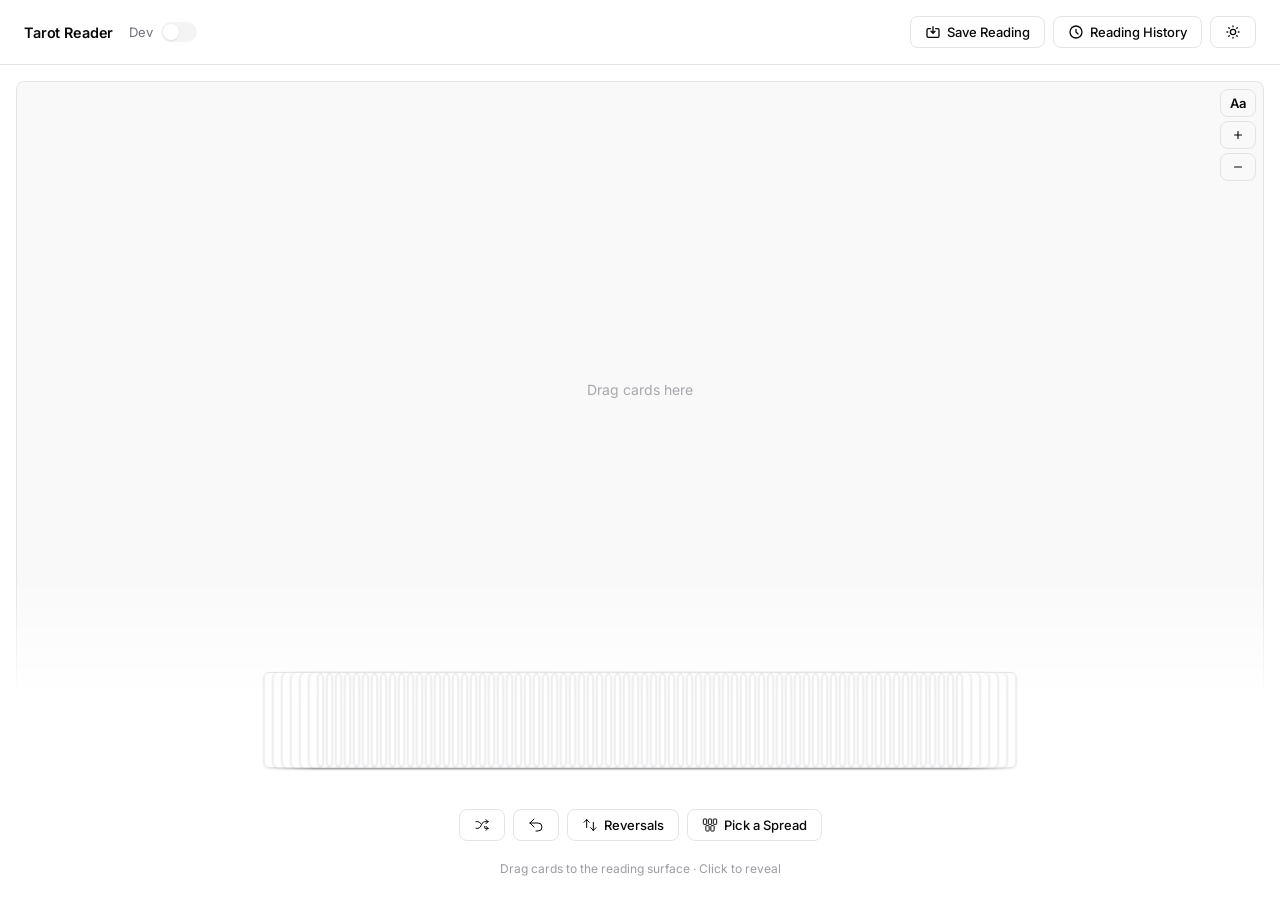
==== commit 77b8dabe: "resstored microinteractions cos gemini removed them in the fixes" ====
--- a/index.html
+++ b/index.html
@@ -207,11 +207,15 @@
             transition: opacity 0.3s;
         }
         .reading-surface.has-cards .reading-surface-content::before { opacity: 0; }
-        .deck-controls {
-            display: flex;
-            justify-content: center;
-            gap: 0.5rem;
-        }
+.deck-controls {
+    display: flex;
+    justify-content: center;
+    gap: 0.5rem;
+    /* Added to ensure buttons stay reachable above the ghost deck */
+    position: relative;
+    z-index: 20;
+    padding-top: 10px;
+}
         
         /* Surface Tools (Aa, Zoom) */
         .surface-tools {
@@ -355,9 +359,20 @@
             transform: translate(-50%, -50%) rotateY(180deg) !important; 
             animation: none;
             transition: transform 0.2s ease-out, box-shadow 0.2s ease-out;
+            box-shadow: 0 2px 8px rgba(0, 0, 0, 0.15); /* Base shadow for smooth transition */
+        }
+        .placed-card.flipped:hover:not(.dragging):not(.lifting):not(.just-flipped) {
+            transform: translate(-50%, -50%) rotateY(180deg) scale(1.03) translateY(-3px) !important;
+            box-shadow: 0 8px 20px rgba(0, 0, 0, 0.2), 0 4px 8px rgba(0, 0, 0, 0.15);
+            z-index: 150;
         }
         .placed-card.flipped.reversed { 
             transform: translate(-50%, -50%) rotateY(180deg) rotate(180deg) !important; 
+        }
+        .placed-card.flipped.reversed:hover:not(.dragging):not(.lifting):not(.just-flipped) {
+            transform: translate(-50%, -50%) rotateY(180deg) rotate(180deg) scale(1.03) translateY(-3px) !important;
+            box-shadow: 0 8px 20px rgba(0, 0, 0, 0.2), 0 4px 8px rgba(0, 0, 0, 0.15);
+            z-index: 150;
         }
         .placed-card.flipped.lifting {
             transform: translate(-50%, -50%) rotateY(180deg) scale(1.08) translateY(-8px) !important;
@@ -393,15 +408,26 @@
             transition: transform 0.25s ease, clip-path 0.25s ease;
             clip-path: inset(0 0 0 0);
         }
-        .deck-area.docked .deck-container {
-            transform: translateY(calc(100% - 78px));
-            clip-path: inset(0 0 calc(100% - 78px) 0);
-        }
-        .deck-area.docked:hover .deck-container,
-        .deck-area.docked.dragging-active .deck-container {
-            transform: translateY(0);
-            clip-path: inset(0 0 0 0);
-        }
+.deck-area.docked .deck-container {
+    transform: translateY(calc(100% - 78px));
+    /* Remove the hard line */
+    clip-path: none;
+    /* Create the soft gradient fade (adjusting to 55% ensures padding above buttons) */
+    -webkit-mask-image: linear-gradient(to bottom, black 0%, black 20%, transparent 55%);
+    mask-image: linear-gradient(to bottom, black 0%, black 20%, transparent 55%);
+    /* CRITICAL FIX: Make the invisible/docked cards ignore the mouse */
+    /* This allows you to click the buttons 'through' the faded cards */
+    pointer-events: none; 
+}
+.deck-area.docked:hover .deck-container,
+.deck-area.docked.dragging-active .deck-container {
+    transform: translateY(0);
+    /* Restore hard edges and mouse interaction when undocked */
+    clip-path: inset(0 0 0 0);
+    -webkit-mask-image: none;
+    mask-image: none;
+    pointer-events: auto;
+}
         @media (max-width: 600px) {
             /* Mobile header: show menu button, hide title and dev toggle */
             .menu-btn { display: flex; }
@@ -452,6 +478,8 @@
             .deck-area.docked:hover .deck-container {
                 transform: translateY(calc(100% - 130px));
                 clip-path: none;
+                -webkit-mask-image: none;
+                mask-image: none;
             }
             
             /* Mobile staged card - visual styles only, position controlled by JS */
@@ -567,27 +595,23 @@
             flex: 1;
             overflow-y: auto;
             overflow-x: hidden;
-            padding: 1rem 0;
+            padding: 2.5rem 0 1rem 0;
             display: flex;
             flex-direction: column;
+            justify-content: center;
             touch-action: pan-y;
             -webkit-overflow-scrolling: touch;
             overscroll-behavior: contain;
+            transition: padding 0.25s ease-out;
+        }
+        /* Add bottom padding when nav visible so content doesn't hide behind nav */
+        .card-picker-modal.nav-visible .card-picker-cards {
+            padding-bottom: 80px;
         }
         .card-picker-cards-inner {
             display: flex;
             flex-direction: column;
             gap: 0.5rem;
-            transform: translateY(75px);
-            transition: transform 0.25s ease-out;
-        }
-        /* When nav is visible, slide content up */
-        .card-picker-modal.nav-visible .card-picker-cards-inner {
-            transform: translateY(0);
-        }
-        /* Add bottom padding when nav visible so content doesn't hide behind nav */
-        .card-picker-modal.nav-visible .card-picker-cards {
-            padding-bottom: 70px;
         }
         .card-picker-row {
             position: relative;
@@ -2603,7 +2627,10 @@
 let pickerScrubTimer = null;
 let pickerScrubStartX = 0;
 let pickerScrubStartY = 0;
+let stickyCardCenterX = 0;
+let stickyCardCenterY = 0;
 const SCRUB_INITIATE_DELAY = 150; // ms before scrub mode activates
+const STICKY_ZONE_RADIUS = 25; // px - must move this far from card center to switch
 
 function initPickerScrubSelection(modal) {
     const cardsContainer = modal.querySelector('.card-picker-cards');
@@ -2628,7 +2655,7 @@
         // Hide nav bar during scrub
         hidePickerNav();
         // Lift card under finger
-        updateScrubSelection(touch.clientX, touch.clientY);
+        updateScrubSelection(touch.clientX, touch.clientY, true); // force update on first touch
         triggerHaptic('light');
     }, SCRUB_INITIATE_DELAY);
 }
@@ -2641,7 +2668,7 @@
     if (pickerScrubMode) {
         // In scrub mode - update selection based on finger position
         e.preventDefault(); // Prevent scrolling while scrubbing
-        updateScrubSelection(touch.clientX, touch.clientY);
+        updateScrubSelection(touch.clientX, touch.clientY, false);
     } else if (pickerScrubTimer) {
         // Not yet in scrub mode - check if moved too much (allow some tolerance)
         const dx = Math.abs(touch.clientX - pickerScrubStartX);
@@ -2664,9 +2691,10 @@
     if (pickerScrubMode) {
         pickerScrubMode = false;
         
-        // Select the currently focused card
+        // Show nav bar for confirmation (don't auto-select)
         if (pickerFocusedIndex >= 0) {
-            confirmPickerSelection();
+            showPickerNav();
+            updatePickerNavButtons();
         }
     }
 }
@@ -2684,7 +2712,20 @@
     }
 }
 
-function updateScrubSelection(clientX, clientY) {
+function updateScrubSelection(clientX, clientY, forceUpdate) {
+    // Check if we're still within the sticky zone of the current card
+    if (!forceUpdate && pickerFocusedIndex >= 0) {
+        const distFromSticky = Math.sqrt(
+            Math.pow(clientX - stickyCardCenterX, 2) + 
+            Math.pow(clientY - stickyCardCenterY, 2)
+        );
+        
+        if (distFromSticky < STICKY_ZONE_RADIUS) {
+            // Still in sticky zone, don't switch
+            return;
+        }
+    }
+    
     // Find which card is under the finger
     // Temporarily hide pointer-events on current focused card to look beneath
     const currentFocused = pickerFocusedIndex >= 0 ? pickerAllCards[pickerFocusedIndex]?.element : null;
@@ -2704,13 +2745,21 @@
     if (cardEl) {
         const index = parseInt(cardEl.dataset.globalIndex, 10);
         if (index !== pickerFocusedIndex && !isNaN(index)) {
-            focusPickerCardSilent(index); // Focus without showing nav
+            focusPickerCardSilent(index);
+            
+            // Update sticky zone center to new card's center
+            const cardRect = cardEl.getBoundingClientRect();
+            stickyCardCenterX = cardRect.left + cardRect.width / 2;
+            stickyCardCenterY = cardRect.top + cardRect.height / 2;
+            
             triggerHaptic('light');
         }
     } else {
-        // Finger is in gap - unfocus all
+        // Finger is in gap - unfocus all and reset sticky zone
         if (pickerFocusedIndex >= 0) {
             unfocusCurrentCard();
+            stickyCardCenterX = 0;
+            stickyCardCenterY = 0;
         }
     }
 }
@@ -3211,49 +3260,91 @@
     // Time-based click vs drag detection
     let mouseDownTime = 0;
     let hasMoved = false;
-    let startX, startY, startLeft, startTop;
-    const HOLD_THRESHOLD = 150; // ms - anything longer is considered a drag intent
-    
-    // Helper to get coordinates from mouse or touch event
+    let hasLiftedToBody = false;
+    // Track cursor offset from card center to prevent jumping
+    let dragOffsetX = 0;
+    let dragOffsetY = 0;
+    // Store initial position for drag detection
+    let startX = 0;
+    let startY = 0;
+    
+    const DRAG_THRESHOLD = 5; // pixels before considered a drag
+    
+    // Helper to get coordinates
     function getEventCoords(e, forEnd = false) {
         if (e.touches) return { x: e.touches[0].clientX, y: e.touches[0].clientY };
         if (forEnd && e.changedTouches?.[0]) return { x: e.changedTouches[0].clientX, y: e.changedTouches[0].clientY };
         return { x: e.clientX, y: e.clientY };
     }
     
-    // Shared: Initialize drag state
+    // Initialize drag tracking (but don't move to body yet)
     function initDrag(coords) {
         mouseDownTime = Date.now();
         hasMoved = false;
+        hasLiftedToBody = false;
         startX = coords.x;
         startY = coords.y;
         
-        // Get current position - cards use percentage positioning with transform centering
-        const contentRect = readingSurfaceContent.getBoundingClientRect();
+        // Calculate center of card on screen
         const rect = el.getBoundingClientRect();
-        const cardCenterX = rect.left + rect.width / 2 - contentRect.left;
-        const cardCenterY = rect.top + rect.height / 2 - contentRect.top;
-        startLeft = cardCenterX / currentZoom;
-        startTop = cardCenterY / currentZoom;
-        
-        el.style.zIndex = 100;
+        const centerX = rect.left + rect.width / 2;
+        const centerY = rect.top + rect.height / 2;
+        
+        // Calculate offset from cursor to center
+        dragOffsetX = coords.x - centerX;
+        dragOffsetY = coords.y - centerY;
+    }
+    
+    // Actually lift card to body (called when drag threshold exceeded)
+    function liftToBody() {
+        if (hasLiftedToBody) return;
+        hasLiftedToBody = true;
+        
+        const rect = el.getBoundingClientRect();
+        const centerX = rect.left + rect.width / 2;
+        const centerY = rect.top + rect.height / 2;
+        
+        // Move element to body so it isn't clipped by reading-surface
+        document.body.appendChild(el);
+        el.style.position = 'fixed';
+        el.style.zIndex = '10000';
+        
+        // Set position to current screen coordinates
+        el.style.left = centerX + 'px';
+        el.style.top = centerY + 'px';
+        
+        // Maintain visual scale and rotation
+        let transform = `translate(-50%, -50%) scale(${currentZoom})`;
+        if (el.classList.contains('flipped')) {
+            transform += ' rotateY(180deg)';
+            if (el.classList.contains('reversed')) transform += ' rotate(180deg)';
+        }
+        el.style.transform = transform;
+        
+        el.classList.add('dragging');
     }
     
     // Shared: Handle move during drag
     function handleMove(coords) {
-        const elapsed = Date.now() - mouseDownTime;
-        if (elapsed >= HOLD_THRESHOLD) {
+        const dx = Math.abs(coords.x - startX);
+        const dy = Math.abs(coords.y - startY);
+        
+        // Check if we've exceeded drag threshold
+        if (dx > DRAG_THRESHOLD || dy > DRAG_THRESHOLD) {
+            if (!hasLiftedToBody) {
+                liftToBody();
+            }
             hasMoved = true;
-            const dx = (coords.x - startX) / currentZoom;
-            const dy = (coords.y - startY) / currentZoom;
-            const newLeft = startLeft + dx;
-            const newTop = startTop + dy;
-            el.style.left = newLeft + 'px';
-            el.style.top = newTop + 'px';
             
-            // Highlight nearest slot during drag
+            // Move based on screen coordinates (minus offset to keep cursor relative)
+            el.style.left = (coords.x - dragOffsetX) + 'px';
+            el.style.top = (coords.y - dragOffsetY) + 'px';
+            
+            // Highlight nearest slot
             const surfaceRect = readingSurface.getBoundingClientRect();
-            highlightNearestSlot((newLeft / surfaceRect.width) * 100, (newTop / surfaceRect.height) * 100);
+            const percentX = ((coords.x - surfaceRect.left) / surfaceRect.width) * 100;
+            const percentY = ((coords.y - surfaceRect.top) / surfaceRect.height) * 100;
+            highlightNearestSlot(percentX, percentY);
         }
     }
     
@@ -3261,7 +3352,8 @@
     function handleEnd(coords) {
         clearSlotHighlights();
         
-        if (hasMoved && coords) {
+        if (hasMoved && coords && hasLiftedToBody) {
+            // Check if dropped on deck
             const deckRect = document.querySelector('.deck-area').getBoundingClientRect();
             if (coords.x >= deckRect.left && coords.x <= deckRect.right && 
                 coords.y >= deckRect.top && coords.y <= deckRect.bottom) {
@@ -3269,10 +3361,22 @@
                 return;
             }
             
+            // If dropped back on surface, put it back in the container
+            readingSurfaceContent.appendChild(el);
+            el.style.position = 'absolute';
+            el.classList.remove('dragging');
+            el.style.zIndex = '';
+            el.style.transform = '';
+            
+            // Calculate new percentage position
+            const contentRect = readingSurfaceContent.getBoundingClientRect();
+            const relX = (coords.x - dragOffsetX - contentRect.left) / currentZoom;
+            const relY = (coords.y - dragOffsetY - contentRect.top) / currentZoom;
+            
             const surfaceRect = readingSurface.getBoundingClientRect();
-            let newPercentX = (el.offsetLeft / surfaceRect.width) * 100;
-            let newPercentY = (el.offsetTop / surfaceRect.height) * 100;
-            
+            let newPercentX = (relX / surfaceRect.width) * 100;
+            let newPercentY = (relY / surfaceRect.height) * 100;
+
             const nearestSlot = findNearestSlot(newPercentX, newPercentY);
             if (nearestSlot) {
                 newPercentX = nearestSlot.position.percentX;
@@ -3286,11 +3390,21 @@
             
             updateSpreadSlotsFilled();
             saveCurrentReading();
-        }
-        
-        // Click/tap action if quick and no movement
+        } else if (hasLiftedToBody) {
+            // Was lifted but didn't move far - put back
+            readingSurfaceContent.appendChild(el);
+            el.style.position = 'absolute';
+            el.style.transform = '';
+            el.classList.remove('dragging');
+            el.style.zIndex = '';
+            el.style.left = el.dataset.percentX + '%';
+            el.style.top = el.dataset.percentY + '%';
+        }
+        // If never lifted to body, card is still in place - no cleanup needed
+        
+        // Click action (Flip/Modal) - only if quick and didn't move
         const elapsed = Date.now() - mouseDownTime;
-        if (elapsed < HOLD_THRESHOLD && !hasMoved) {
+        if (elapsed < 200 && !hasMoved) {
             if (!el.classList.contains('flipped') && !el.classList.contains('flipping')) {
                 const willReverse = reversalsEnabled && Math.random() < 0.5;
                 el.classList.add('flipping');
@@ -3298,16 +3412,19 @@
                 
                 setTimeout(() => {
                     el.classList.remove('flipping', 'will-reverse');
-                    el.classList.add('flipped');
+                    el.classList.add('flipped', 'just-flipped');
                     if (willReverse) el.classList.add('reversed');
                     saveCurrentReading();
+                    
+                    // Remove just-flipped after transition can settle
+                    setTimeout(() => {
+                        el.classList.remove('just-flipped');
+                    }, 50);
                 }, 600);
             } else if (el.classList.contains('flipped')) {
-                // Add lifting effect before showing modal
                 el.classList.add('lifting');
                 setTimeout(() => {
                     showCardModal(card, el.classList.contains('reversed'), el);
-                    // Remove lifting class after modal opens
                     setTimeout(() => {
                         el.classList.remove('lifting');
                     }, 100);
@@ -3344,9 +3461,9 @@
             handleEnd(coords);
         };
         
-        document.addEventListener('touchmove', onMove);
+        document.addEventListener('touchmove', onMove, { passive: false });
         document.addEventListener('touchend', onEnd);
-    }, { passive: true });
+    }, { passive: false });
 }
 
 function returnCardToDeck(card, element) {
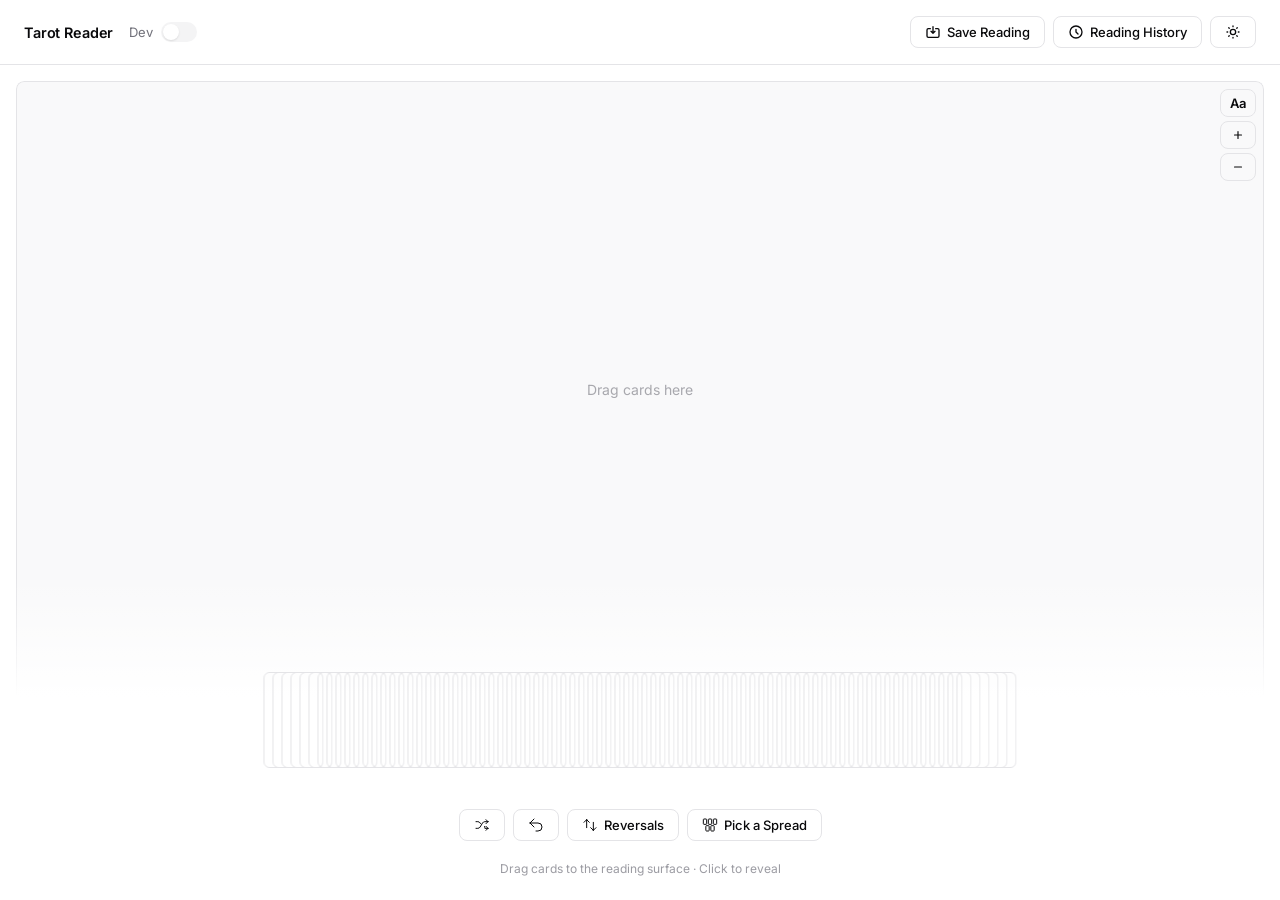
==== commit d2573f19: "good stable version, although shadow in mobile on card click remains known issue. can reset from thi" ====
--- a/index.html
+++ b/index.html
@@ -161,6 +161,10 @@
             min-height: 200px;
             border-radius: var(--radius) var(--radius) 0 0;
             touch-action: manipulation;
+            cursor: grab;
+        }
+        .reading-surface:active {
+            cursor: grabbing;
         }
         .reading-surface::before {
             content: '';
@@ -328,6 +332,7 @@
             animation: cardGrow 0.5s cubic-bezier(0.34, 1.2, 0.64, 1) forwards;
             transition: transform 0.3s ease, box-shadow 0.3s ease;
             transform-style: preserve-3d;
+            -webkit-transform-style: preserve-3d;
             transform: translate(-50%, -50%);
         }
         @keyframes cardGrow {
@@ -337,19 +342,20 @@
         }
         @keyframes cardFlip {
             0% { transform: translate(-50%, -50%) rotateY(0deg) translateY(0) scale(1); }
-            30% { transform: translate(-50%, -50%) rotateY(0deg) translateY(-30px) scale(1.05); box-shadow: 0 20px 40px rgba(0,0,0,0.2); }
+            30% { transform: translate(-50%, -50%) rotateY(0deg) translateY(-30px) scale(1.05); }
             50% { transform: translate(-50%, -50%) rotateY(90deg) translateY(-30px) scale(1.05); }
             100% { transform: translate(-50%, -50%) rotateY(180deg) translateY(0) scale(1); }
         }
         @keyframes cardFlipReversed {
             0% { transform: translate(-50%, -50%) rotateY(0deg) translateY(0) scale(1); }
-            30% { transform: translate(-50%, -50%) rotateY(0deg) translateY(-30px) scale(1.05); box-shadow: 0 20px 40px rgba(0,0,0,0.2); }
+            30% { transform: translate(-50%, -50%) rotateY(0deg) translateY(-30px) scale(1.05); }
             50% { transform: translate(-50%, -50%) rotateY(90deg) translateY(-30px) scale(1.05); }
             100% { transform: translate(-50%, -50%) rotateY(180deg) rotate(180deg) translateY(0) scale(1); }
         }
         .placed-card.flipping {
             animation: cardFlip 0.6s ease-out forwards;
             z-index: 100;
+            transition: none;
         }
         .placed-card.flipping.will-reverse {
             animation: cardFlipReversed 0.6s ease-out forwards;
@@ -359,7 +365,7 @@
             transform: translate(-50%, -50%) rotateY(180deg) !important; 
             animation: none;
             transition: transform 0.2s ease-out, box-shadow 0.2s ease-out;
-            box-shadow: 0 2px 8px rgba(0, 0, 0, 0.15); /* Base shadow for smooth transition */
+            box-shadow: 0 2px 8px rgba(0, 0, 0, 0.15);
         }
         .placed-card.flipped:hover:not(.dragging):not(.lifting):not(.just-flipped) {
             transform: translate(-50%, -50%) rotateY(180deg) scale(1.03) translateY(-3px) !important;
@@ -480,6 +486,7 @@
                 clip-path: none;
                 -webkit-mask-image: none;
                 mask-image: none;
+                pointer-events: auto; /* Allow taps on mobile */
             }
             
             /* Mobile staged card - visual styles only, position controlled by JS */
@@ -522,7 +529,7 @@
         .deck-container .card {
             transition: transform 0.15s ease-out;
         }
-        .deck-container:not(.dragging-active) .card:hover:not(.dragging) {
+        .deck-container:not(.dragging-active) .card:hover:not(.dragging):not(.dummy-card) {
             transform: translate(-50%, calc(-50% - 15px)) translateX(var(--base-x, 0px)) translateY(var(--base-y, 0px)) rotate(var(--base-rot, 0deg)) scale(1.05) !important;
         }
         
@@ -751,19 +758,21 @@
         }
         .card-face {
             position: absolute; width: 100%; height: 100%;
-            backface-visibility: hidden; -webkit-backface-visibility: hidden;
+            backface-visibility: hidden; 
+            -webkit-backface-visibility: hidden;
             border-radius: calc(var(--radius) - 2px);
-            box-shadow: 0 1px 3px rgba(0,0,0,0.08), 0 1px 2px rgba(0,0,0,0.04);
+            /* Remove box-shadow to prevent iOS 3D rendering issues */
         }
         .card-back {
             background: url('https://steve-p.org/cards/small/sm_RWSa-X-RL.webp') center/cover;
             display: flex;
             align-items: center; justify-content: center;
             border: 1px solid hsl(var(--border));
-            z-index: 2;
         }
         .card-front {
-            background: hsl(var(--card)); transform: rotateY(180deg);
+            background: hsl(var(--card)); 
+            transform: rotateY(180deg);
+            -webkit-transform: rotateY(180deg);
             display: flex; flex-direction: column; align-items: center;
             justify-content: center; padding: 0.25rem; overflow: hidden;
             border: 1px solid hsl(var(--border));
@@ -801,6 +810,7 @@
             transition: opacity 0.2s ease, visibility 0s 0s;
         }
         .modal-content {
+            position: relative;
             background: hsl(var(--card)); border: 1px solid hsl(var(--border));
             border-radius: var(--radius); padding: 2.5rem; text-align: center;
             box-shadow: 0 10px 40px rgba(0,0,0,0.1); max-width: 520px; width: 95%;
@@ -1154,13 +1164,18 @@
             text-overflow: ellipsis;
         }
         .spread-reference-close {
-            width: 1rem; height: 1rem; border-radius: 50%;
-            background: hsl(var(--muted)); border: none; cursor: pointer;
+            width: 1.25rem; height: 1.25rem; border-radius: 50%;
+            background: transparent; border: none; cursor: pointer;
             display: flex; align-items: center; justify-content: center;
-            color: hsl(var(--muted-foreground)); font-size: 0.625rem; line-height: 1;
+            color: hsl(var(--muted-foreground)); 
             flex-shrink: 0;
-        }
-        .spread-reference-close:hover { background: hsl(var(--destructive) / 0.2); color: hsl(var(--destructive)); }
+            transition: color 0.15s;
+        }
+        .spread-reference-close:hover { color: hsl(var(--foreground)); }
+        .spread-reference-close svg {
+            width: 0.875rem; height: 0.875rem;
+            stroke-width: 1.5;
+        }
         .spread-reference-content {
             padding: 0.5rem; aspect-ratio: 1; position: relative;
             background: hsl(var(--background)); min-height: 100px;
@@ -1288,7 +1303,11 @@
                     <div class="spread-reference-header" id="spreadRefHeader">
                         <div class="spread-reference-notch"></div>
                         <span class="spread-reference-title" id="spreadRefTitle">Spread</span>
-                        <button class="spread-reference-close" id="spreadRefClose">×</button>
+                        <button class="spread-reference-close" id="spreadRefClose">
+                            <svg xmlns="http://www.w3.org/2000/svg" fill="none" viewBox="0 0 24 24" stroke="currentColor">
+                                <path stroke-linecap="round" stroke-linejoin="round" d="M19 9l-7 7-7-7" />
+                            </svg>
+                        </button>
                     </div>
                     <div class="spread-reference-content" id="spreadRefContent">
                         <!-- Populated by JS -->
@@ -1331,8 +1350,8 @@
         </main>
     </div>
     <div class="card-modal" id="cardModal">
-        <button class="modal-close" id="modalClose">×</button>
         <div class="modal-content">
+            <button class="modal-close" id="modalClose">×</button>
             <div class="modal-position-title" id="modalPositionTitle" style="display: none;"></div>
             <div class="modal-card" id="modalCard"></div>
             <h2 class="modal-title" id="modalTitle"></h2>
@@ -2348,6 +2367,13 @@
 
 function renderDeck() {
     deckContainer.innerHTML = '';
+    
+    // On mobile, render dummy decorative cards instead of real deck
+    if (isMobileView()) {
+        renderMobileDummyDeck();
+        return;
+    }
+    
     const { cardW, overlap } = getCardDimensions();
     
     applyDeckLayout(deck, cardW, overlap, (card, index, pos) => {
@@ -2361,6 +2387,62 @@
         el.style.zIndex = index;
         deckContainer.appendChild(el);
     });
+}
+
+// Mobile dummy deck - decorative cards not tied to deck array
+const MOBILE_DUMMY_CARD_COUNT = 26;
+
+function renderMobileDummyDeck() {
+    deckContainer.innerHTML = '';
+    const { cardW, overlap } = getCardDimensions();
+    
+    const arcHeight = 20;
+    const maxRotation = 15;
+    const mobileOverlap = Math.min(overlap * 1.1, cardW * 0.6);
+    
+    const totalW = cardW + (MOBILE_DUMMY_CARD_COUNT - 1) * mobileOverlap;
+    const startX = -totalW / 2 + cardW / 2;
+    
+    for (let i = 0; i < MOBILE_DUMMY_CARD_COUNT; i++) {
+        const el = createDummyCardElement(i);
+        
+        const xPos = startX + i * mobileOverlap;
+        const progress = i / (MOBILE_DUMMY_CARD_COUNT - 1);
+        const arcY = -Math.sin(progress * Math.PI) * arcHeight;
+        const rotation = (progress - 0.5) * maxRotation * 2;
+        
+        el.style.left = '50%';
+        el.style.top = '30%';
+        el.style.transform = `translate(-50%, -50%) translateX(${xPos}px) translateY(${arcY}px) rotate(${rotation}deg)`;
+        el.style.setProperty('--base-x', `${xPos}px`);
+        el.style.setProperty('--base-y', `${arcY}px`);
+        el.style.setProperty('--base-rot', `${rotation}deg`);
+        el.style.zIndex = i;
+        
+        deckContainer.appendChild(el);
+    }
+}
+
+function createDummyCardElement(index) {
+    const el = document.createElement('div');
+    el.className = 'card dummy-card';
+    el.dataset.dummyIndex = index;
+    el.innerHTML = `
+        <div class="card-face card-back"></div>
+        <div class="card-face card-front"></div>
+    `;
+    
+    // Tap opens the card picker modal immediately
+    el.addEventListener('touchstart', (e) => {
+        e.preventDefault();
+        e.stopPropagation();
+        if (!stagedCard) {
+            triggerHaptic('light');
+            openCardPickerModal();
+        }
+    }, { passive: false });
+    
+    return el;
 }
 
 function createCardElement(card, index) {
@@ -3567,6 +3649,8 @@
     const cards = deckContainer.querySelectorAll('.card');
     if (cards.length === 0) return;
     shuffleBtn.disabled = true;
+    
+    const isMobile = isMobileView();
 
     // Phase 1: Scatter
     cards.forEach(card => {
@@ -3588,7 +3672,7 @@
         });
     }, 300);
 
-    // Phase 3: Shuffle data
+    // Phase 3: Shuffle data (always shuffle the real deck)
     setTimeout(() => { deck = shuffleArray(deck); }, 600);
 
     // Phase 4: Settle
@@ -3597,7 +3681,14 @@
             card.classList.remove('shuffling');
             card.classList.add('settling');
         });
-        renderDeckAnimated();
+        
+        if (isMobile) {
+            // Mobile: Animate dummy cards back to their fixed positions
+            renderMobileDummyDeckAnimated();
+        } else {
+            // Desktop: Animate real cards to new positions
+            renderDeckAnimated();
+        }
         updateDevPanel();
     }, 800);
 
@@ -3607,6 +3698,33 @@
         shuffleBtn.disabled = false;
     }, 1500);
 });
+
+// Animated version for mobile dummy deck (cards return to fixed positions)
+function renderMobileDummyDeckAnimated() {
+    const { cardW, overlap } = getCardDimensions();
+    const cards = deckContainer.querySelectorAll('.card');
+    
+    const arcHeight = 20;
+    const maxRotation = 15;
+    const mobileOverlap = Math.min(overlap * 1.1, cardW * 0.6);
+    
+    const totalW = cardW + (MOBILE_DUMMY_CARD_COUNT - 1) * mobileOverlap;
+    const startX = -totalW / 2 + cardW / 2;
+    
+    cards.forEach((el, i) => {
+        const xPos = startX + i * mobileOverlap;
+        const progress = i / (MOBILE_DUMMY_CARD_COUNT - 1);
+        const arcY = -Math.sin(progress * Math.PI) * arcHeight;
+        const rotation = (progress - 0.5) * maxRotation * 2;
+        
+        el.style.top = '30%';
+        el.style.transform = `translate(-50%, -50%) translateX(${xPos}px) translateY(${arcY}px) rotate(${rotation}deg)`;
+        el.style.setProperty('--base-x', `${xPos}px`);
+        el.style.setProperty('--base-y', `${arcY}px`);
+        el.style.setProperty('--base-rot', `${rotation}deg`);
+        el.style.zIndex = i;
+    });
+}
 
 function renderDeckAnimated() {
     const { cardW, overlap } = getCardDimensions();
@@ -4409,6 +4527,56 @@
         updateTransform();
     }
 }, { passive: false });
+
+// ============================================
+// DESKTOP CLICK-AND-DRAG PAN
+// ============================================
+
+let isDesktopPanning = false;
+let desktopPanStartX = 0;
+let desktopPanStartY = 0;
+let desktopPanStartPanX = 0;
+let desktopPanStartPanY = 0;
+
+readingSurface.addEventListener('mousedown', e => {
+    // Only pan if clicking on empty space (not cards, text boxes, buttons)
+    // And not in text mode
+    if (textModeActive) return;
+    if (e.target.closest('.placed-card')) return;
+    if (e.target.closest('.text-box')) return;
+    if (e.target.closest('.spread-slot')) return;
+    if (e.target.closest('button')) return;
+    
+    // Only left mouse button
+    if (e.button !== 0) return;
+    
+    isDesktopPanning = true;
+    desktopPanStartX = e.clientX;
+    desktopPanStartY = e.clientY;
+    desktopPanStartPanX = panX;
+    desktopPanStartPanY = panY;
+    
+    readingSurface.style.cursor = 'grabbing';
+    e.preventDefault();
+});
+
+document.addEventListener('mousemove', e => {
+    if (!isDesktopPanning) return;
+    
+    const dx = e.clientX - desktopPanStartX;
+    const dy = e.clientY - desktopPanStartY;
+    
+    panX = desktopPanStartPanX + dx;
+    panY = desktopPanStartPanY + dy;
+    updateTransform();
+});
+
+document.addEventListener('mouseup', e => {
+    if (isDesktopPanning) {
+        isDesktopPanning = false;
+        readingSurface.style.cursor = '';
+    }
+});
 
 // ============================================
 // MOBILE PINCH-TO-ZOOM AND TWO-FINGER PAN
